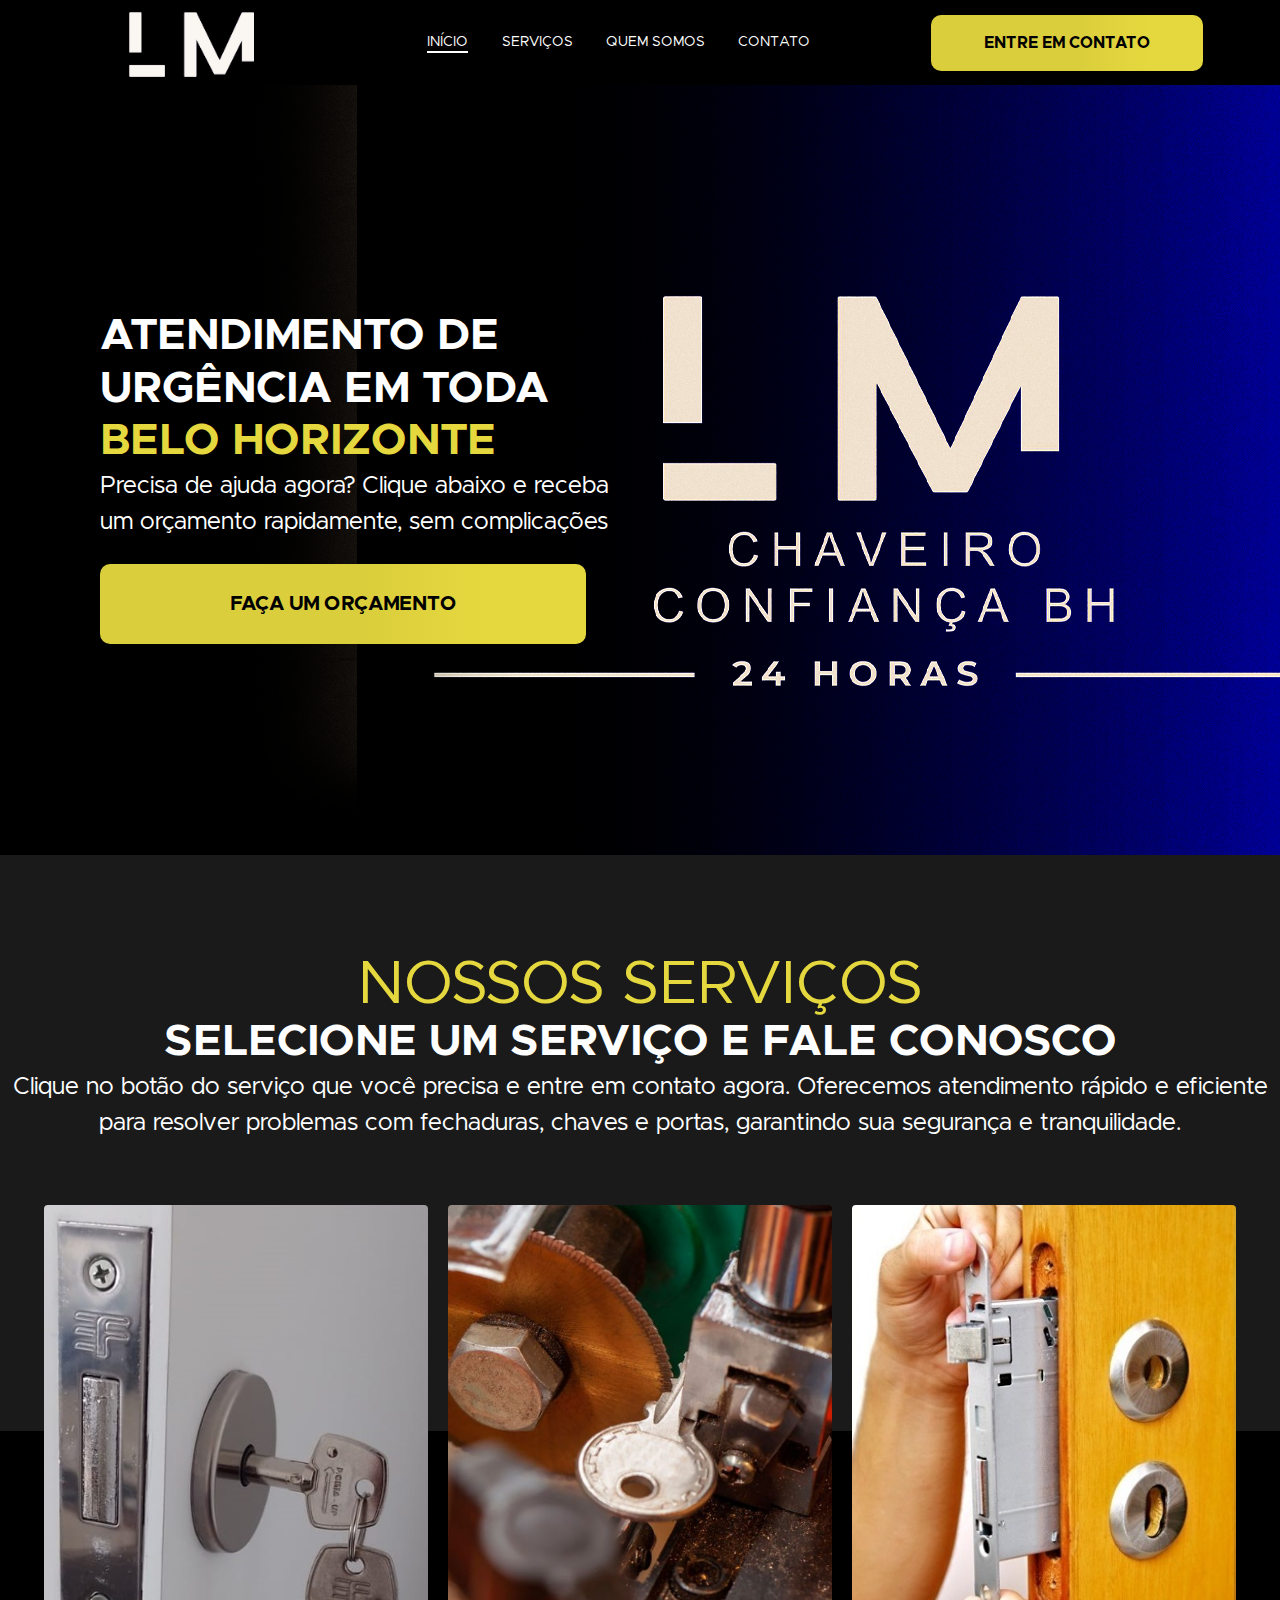
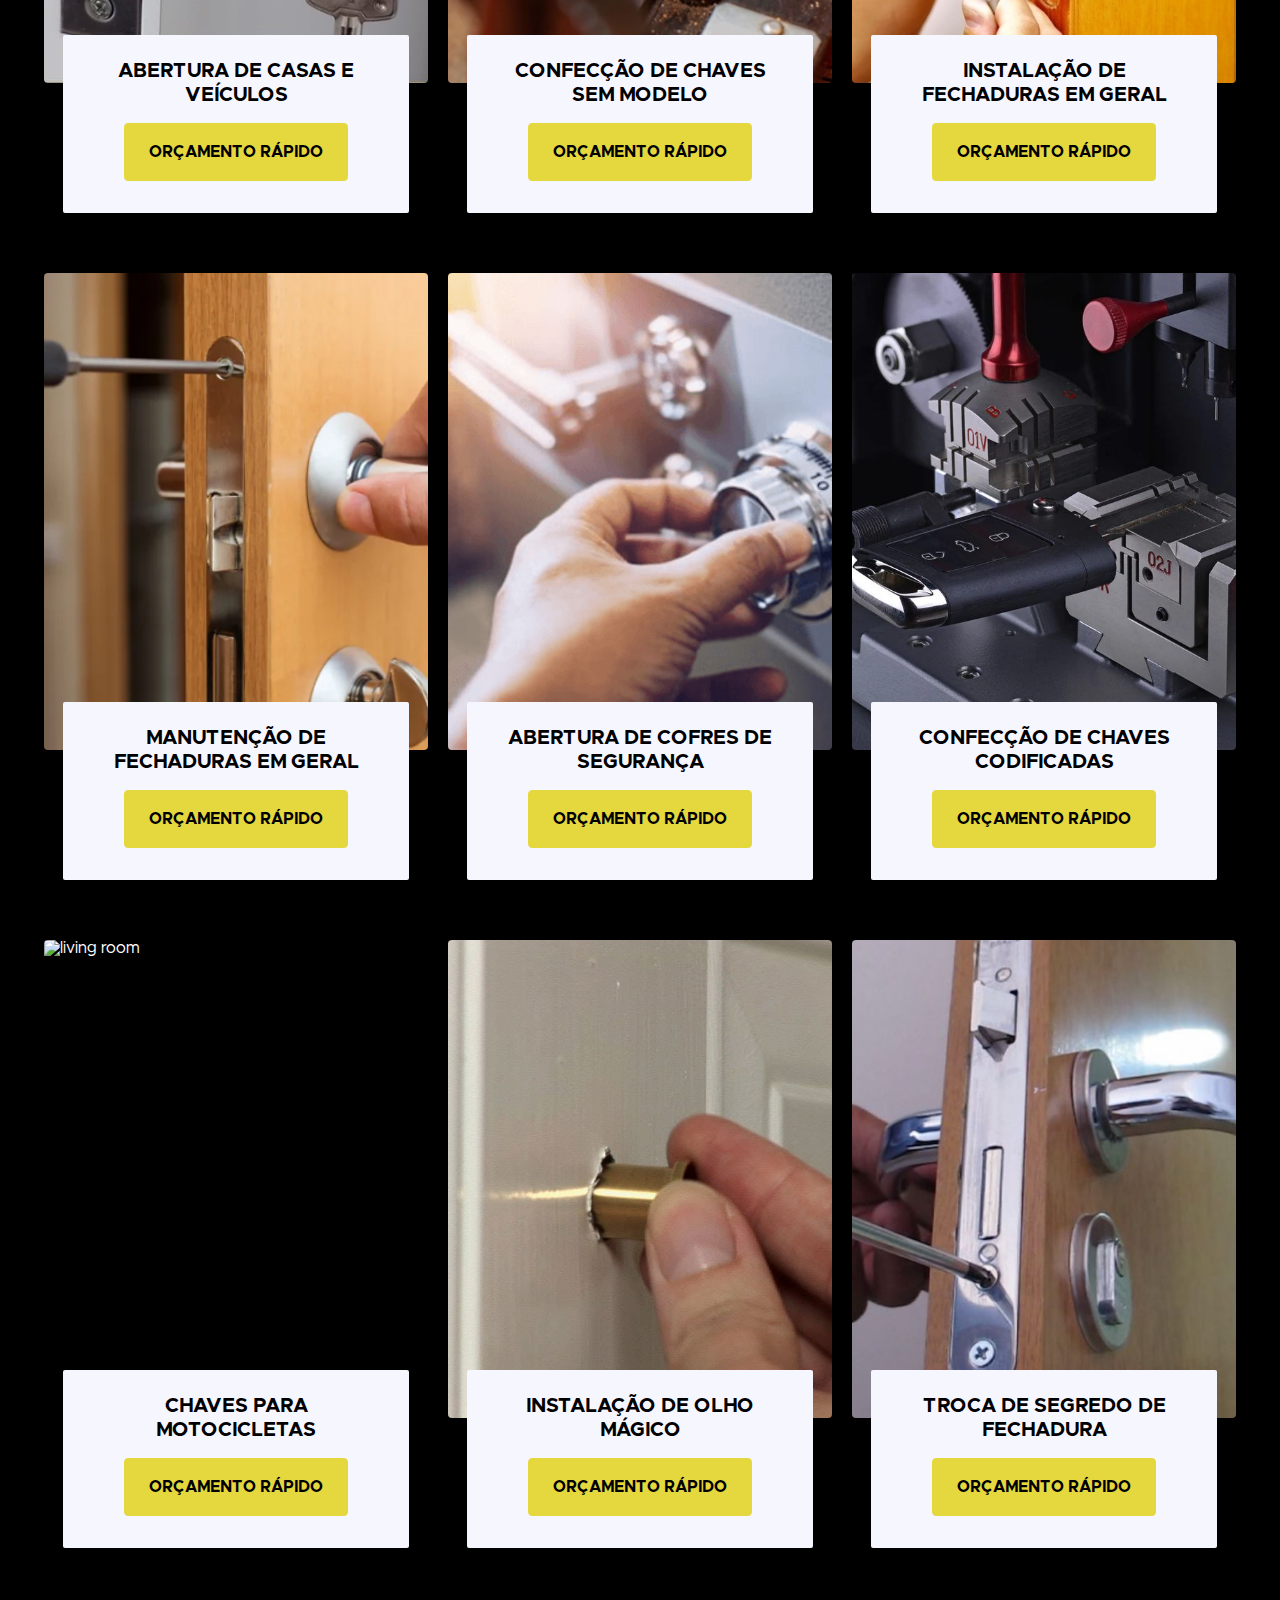
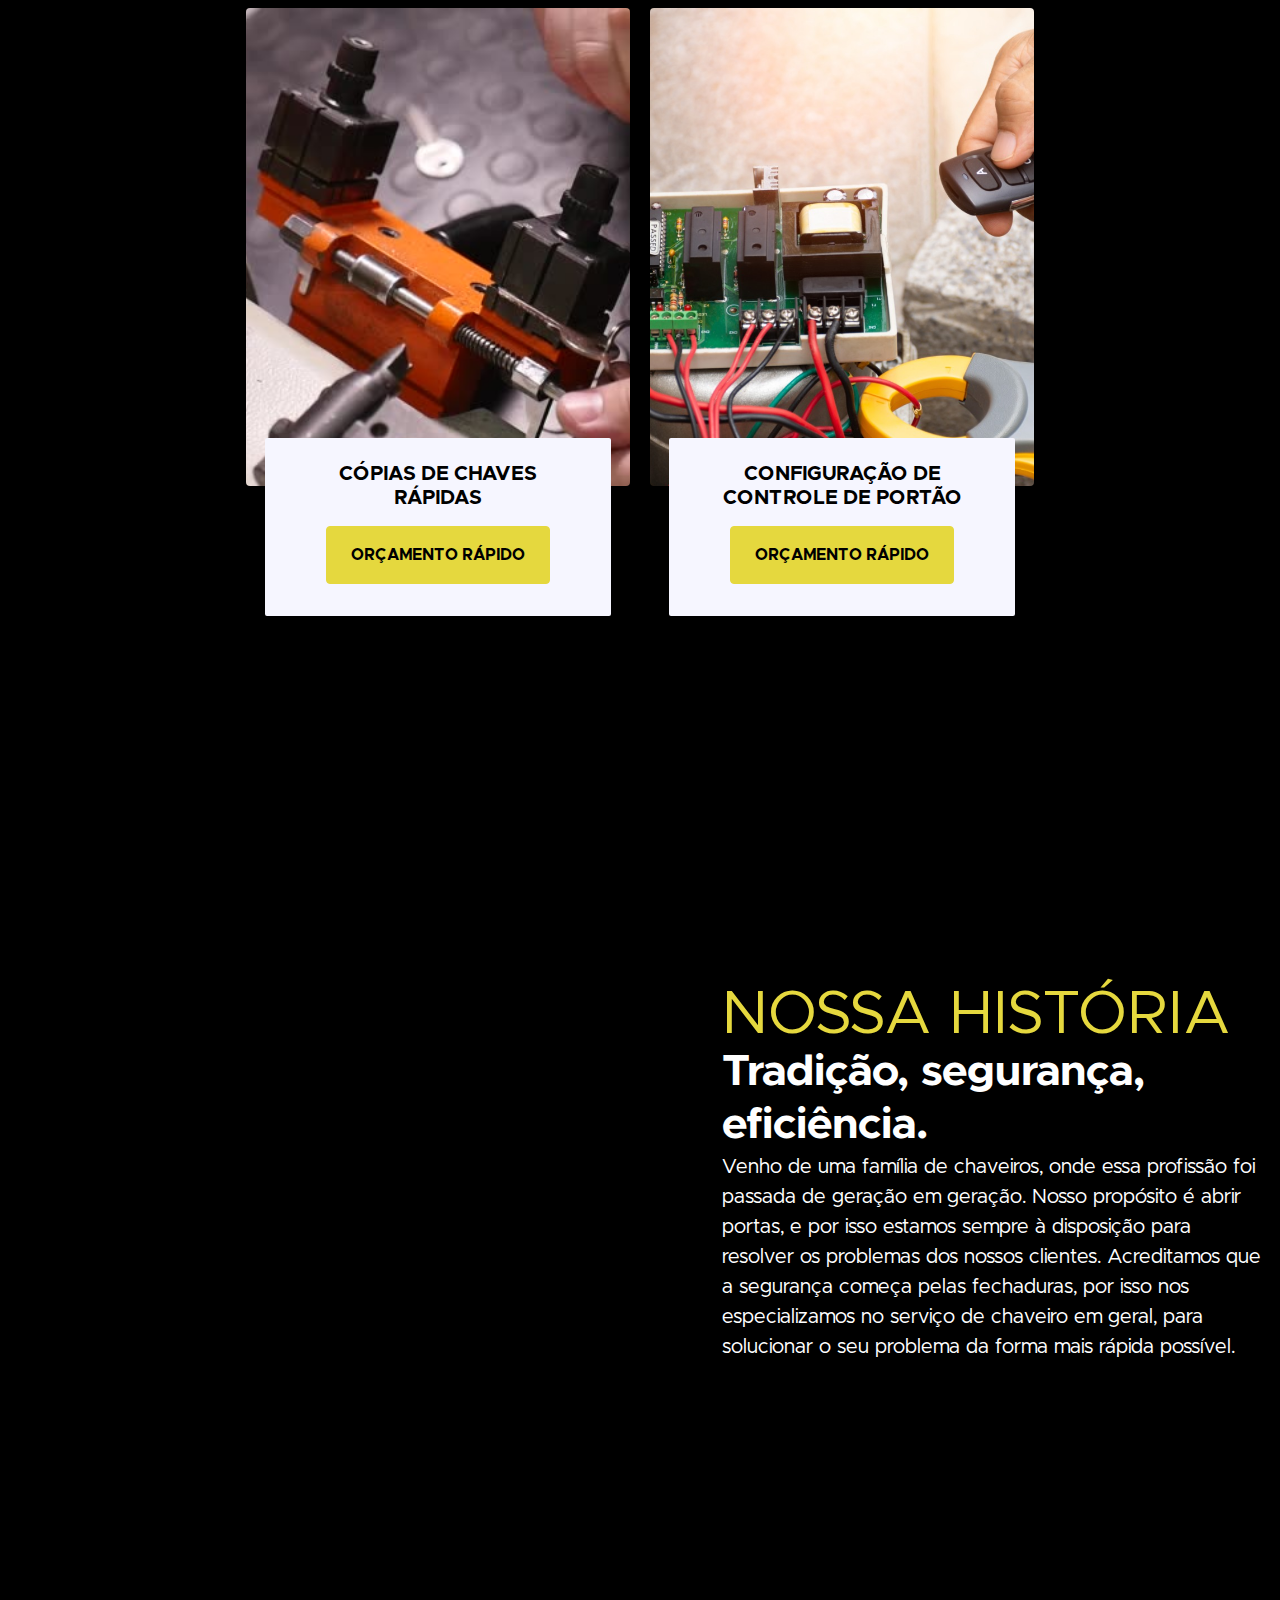
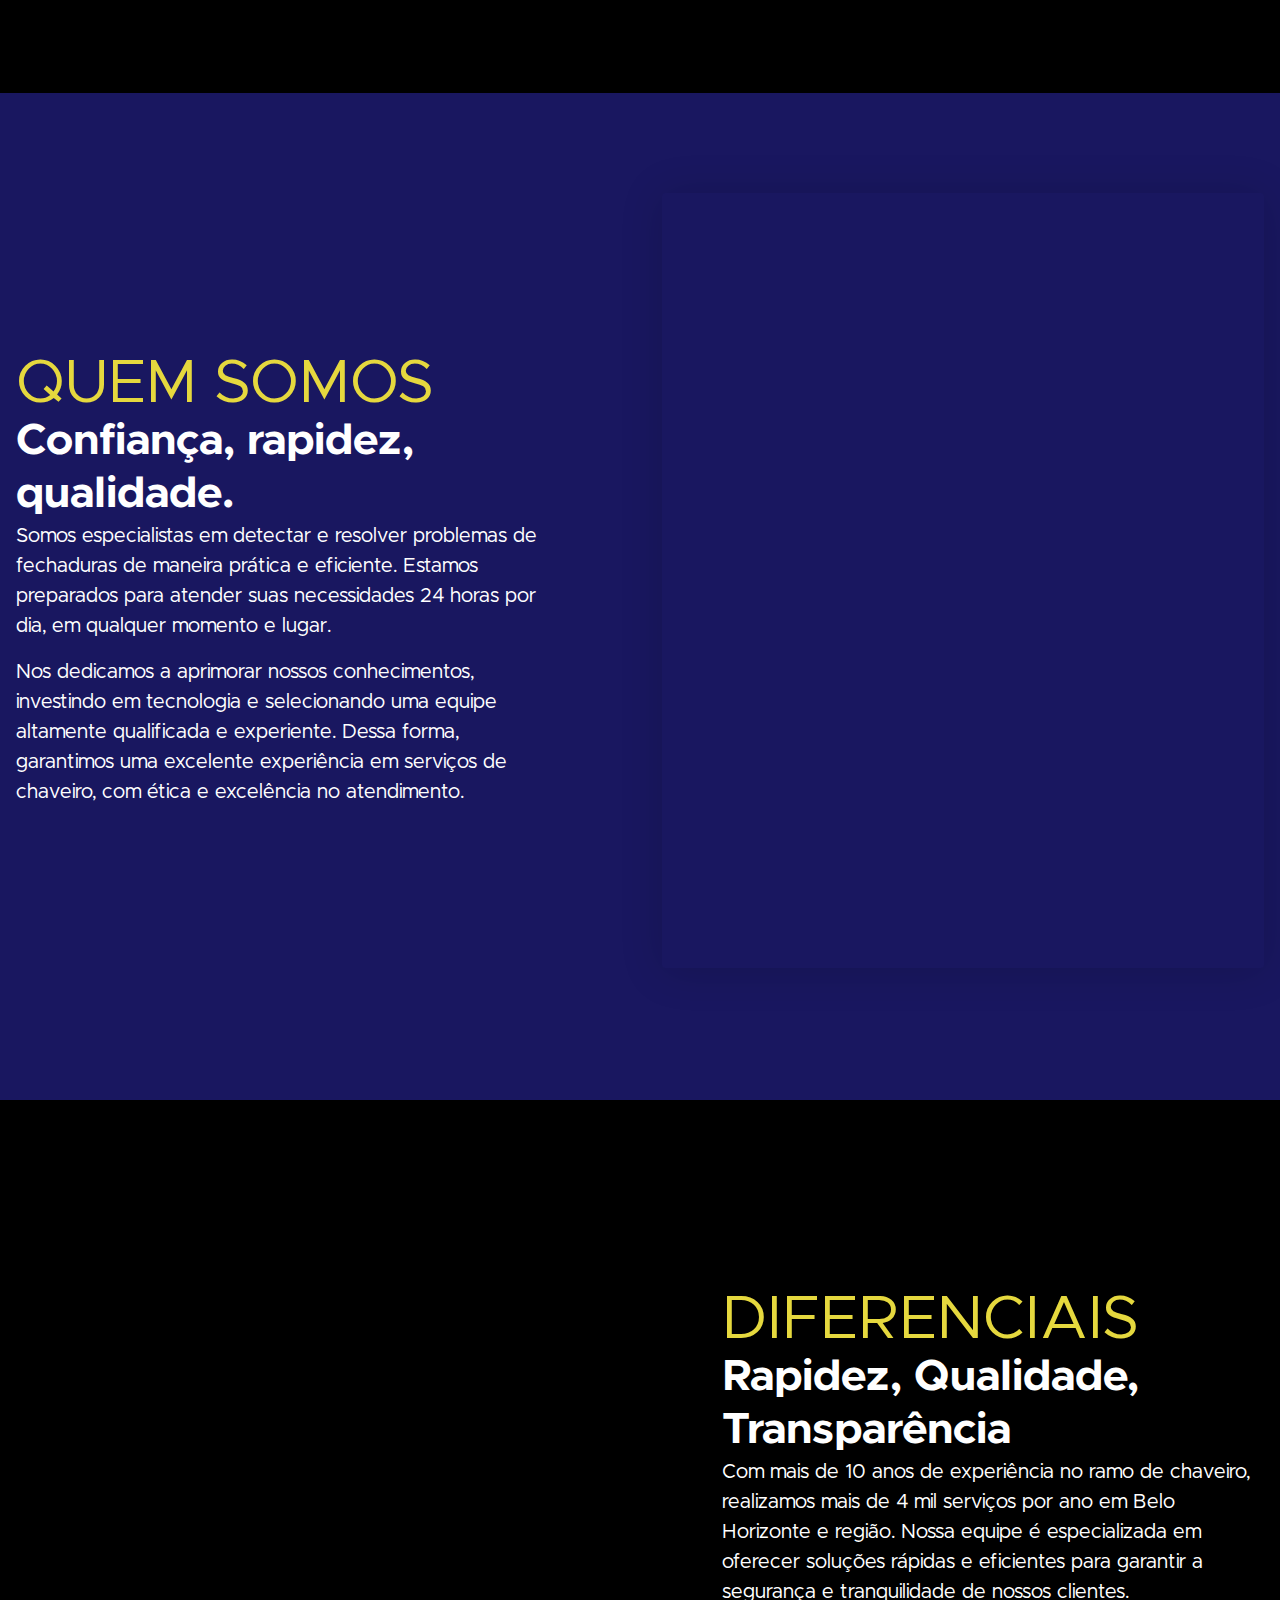
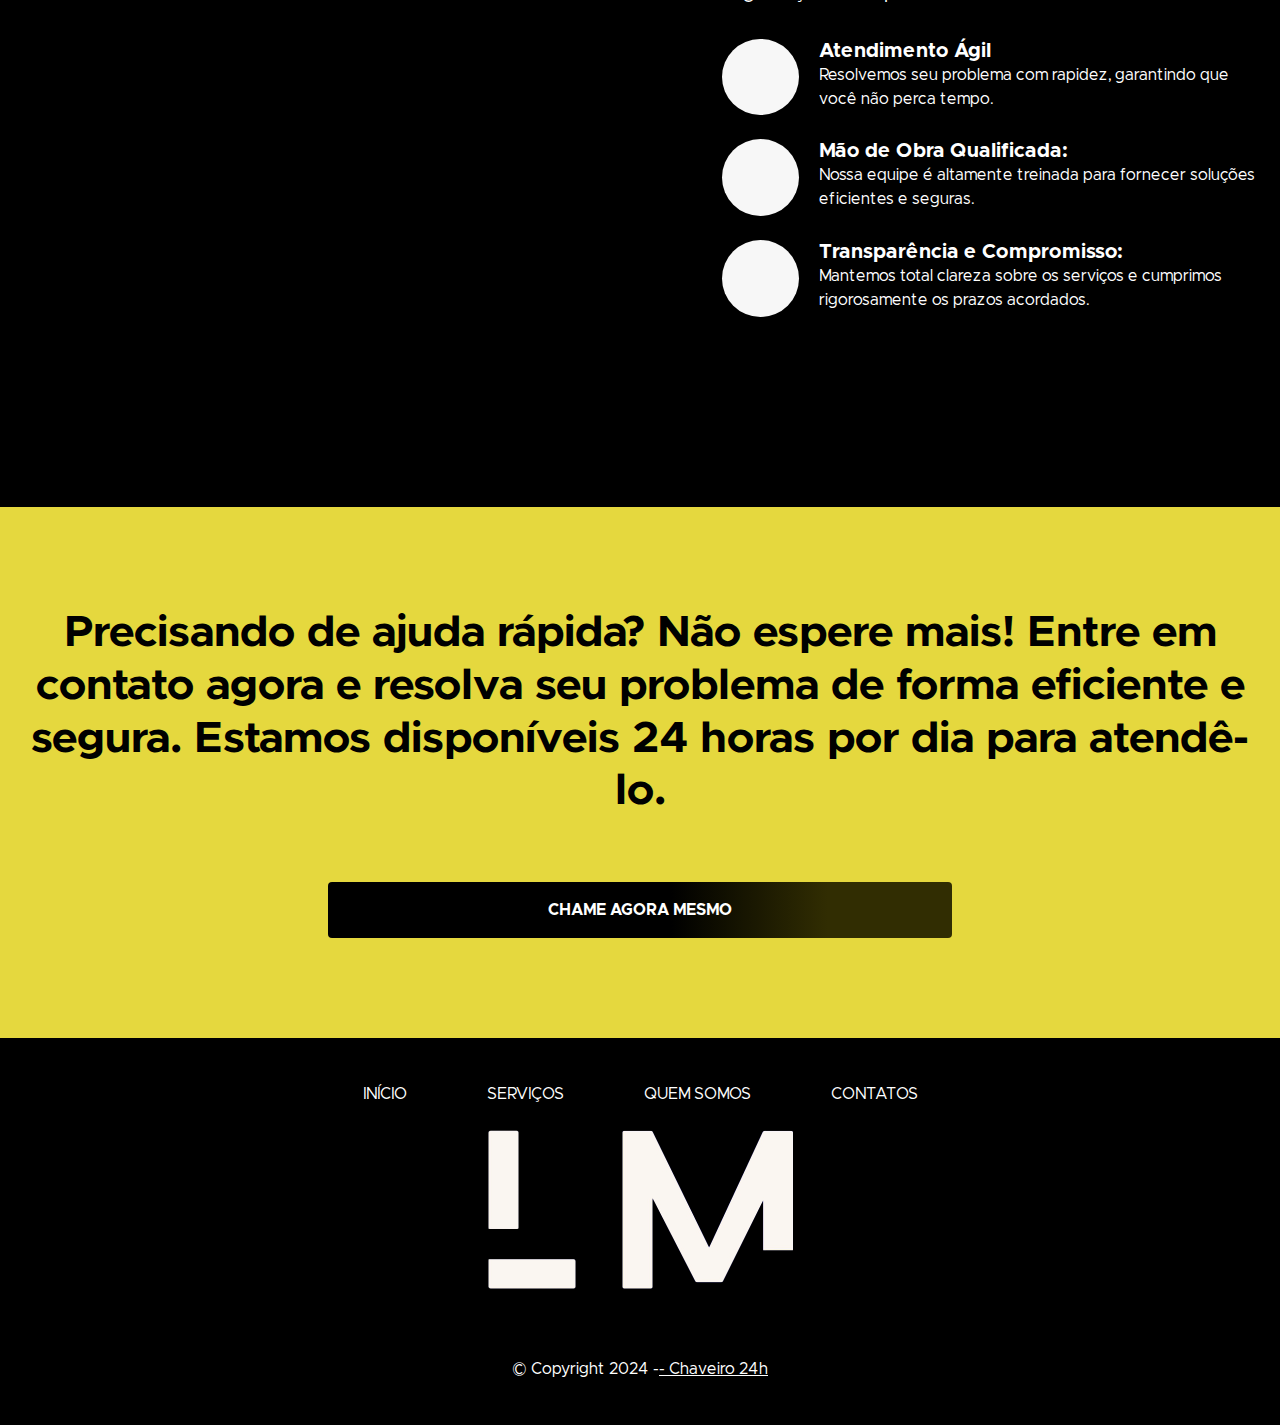
==== index.html @ 324708d5 "Add files via upload" ====
<!DOCTYPE html>
<html lang="PT-br">
<head>

    <meta charset="UTF-8">
    <meta http-equiv="X-UA-Compatible" content="IE=edge">
    <meta name="viewport" content="width=device-width, initial-scale=1.0">

    <!--Swap our for actual link-->
    <link rel="canonical" href=""> <!-- Editar depois que adquirir o domínio -->

    <meta name="description" content="Precisa de ajuda agora? Clique abaixo e receba um orçamento rapidamente, sem complicações">
    <meta name="keywords" content="chaveiro, chaveiro 24 horas, cópia de chave, chave de carro, chave residencial, troca de fechaduras, abertura de portas, chave codificada, chave de cofre, serviço de chaveiro urgente">

    <!-- Primary Meta Tags -->
    <title>Chaveiro Confiança BH - Serviço Rápido e Confiável | Cópias de Chaves, Troca de Fechaduras</title>
    <meta name="title" content="Chaveiro Confiança BH - Serviço Rápido e Confiável | Cópias de Chaves, Troca de Fechaduras" />
    <meta name="description" content="chaveiro, chaveiro 24 horas, cópia de chave, chave de carro, chave residencial, troca de fechaduras, abertura de portas, chave codificada, chave de cofre, serviço de chaveiro urgente" />

    <!-- Open Graph / Facebook -->
    <meta property="og:type" content="website" />
    <meta property="og:url" content="" /> <!-- Editar depois que adquirir o domínio -->
    <meta property="og:title" content="Chaveiro Confiança BH - Serviço Rápido e Confiável | Cópias de Chaves, Troca de Fechaduras" />
    <meta property="og:description" content="Precisa de ajuda agora? Clique abaixo e receba um orçamento rapidamente, sem complicações" />
    <meta property="og:image" content="/assets/backgrounds/og-image.jpg" /> <!-- Editar depois que organizar as imagens -->

    <!-- Twitter -->
    <meta property="twitter:card" content="summary_large_image" />
    <meta property="twitter:url" content="" /> <!-- Editar depois que adquirir o domínio -->
    <meta property="twitter:title" content="Chaveiro Confiança BH - Serviço Rápido e Confiável | Cópias de Chaves, Troca de Fechaduras" />
    <meta property="twitter:description" content="Precisa de ajuda agora? Clique abaixo e receba um orçamento rapidamente, sem complicações" />
    <meta property="twitter:image" content="/assets/backgrounds/og-image.jpg" /> <!-- Editar depois que organizar as imagens -->

    <!-- Meta Tags Generated with https://metatags.io -->

    <!--Favicons-->
<link rel="icon" type="image/png" href="/assets/favicons/favicon-48x48.png" sizes="48x48" />
<link rel="icon" type="image/svg+xml" href="/assets/favicons/favicon.svg" />
<link rel="shortcut icon" href="/assets/favicons/favicon.ico" />
<link rel="apple-touch-icon" sizes="180x180" href="/assets/favicons/apple-touch-icon.png" />
<meta name="apple-mobile-web-app-title" content="MyWebSite" />
<link rel="manifest" href="/assets/favicons/site.webmanifest" />

    <!-- Preload -->
    <link rel="preload" as="font" type="font/woff2" href="/assets/fonts/Metropolis-Regular.woff2" crossorigin>
    <link rel="preload" as="font" type="font/woff2" href="/assets/fonts/Metropolis-SemiBold.woff2" crossorigin>
    <link rel="preload" as="font" type="font/woff2" href="/assets/fonts/Metropolis-Light.woff2" crossorigin>
    <link rel="stylesheet" href="/css/core-styles.css">
    <link rel="stylesheet" href="/css/index.css">

    <title>João Augusto | Consultoria Esportiva | Treinos e Dietas Personalizados</title>
</head>
<body>
    <!--Screen reader skip main nav-->
    <a class="skip" aria-label="skip to main content" href="#main">Clique aqui para ir para a parte principal do site.</a>

    <!-- ============================================ -->
    <!--                 Navigation                   -->
    <!-- ============================================ -->

    <header id="cs-navigation">
        <div class="cs-container">
            <!--Nav Logo-->
            <a href="/index.html" class="cs-logo" aria-label="back to home">
                <img src="/assets/logos/logo-white.png" alt="logo" width="292" height="51" aria-hidden="true" decoding="async">
            </a>
            <!--Navigation List-->
            <nav class="cs-nav" role="navigation">
                <!--Mobile Nav Toggle-->
                <button class="cs-toggle" aria-label="mobile menu toggle">
                    <div class="cs-box" aria-hidden="true">
                        <span class="cs-line cs-line1" aria-hidden="true"></span>
                        <span class="cs-line cs-line2" aria-hidden="true"></span>
                        <span class="cs-line cs-line3" aria-hidden="true"></span>
                    </div>
                </button>
                <!-- We need a wrapper div so we can set a fixed height on the cs-ul in case the nav list gets too long from too many dropdowns being opened and needs to have an overflow scroll. This wrapper acts as the background so it can go the full height of the screen and not cut off any overflowing nav items while the cs-ul stops short of the bottom of the screen, which keeps all nav items in view no matter how mnay there are-->
                <div class="cs-ul-wrapper">
                    <ul id="cs-expanded" class="cs-ul" aria-expanded="false">
                        <li class="cs-li">
                            <a href="/index.html" class="cs-li-link cs-active">
                                INÍCIO
                            </a>
                        </li>
                        <li class="cs-li">
                            <a href="#services-279" class="cs-li-link">
                                SERVIÇOS
                            </a>
                        </li>
                        <li class="cs-li">
                            <a href="#RTsbs-876" class="cs-li-link">
                                QUEM SOMOS
                            </a>
                        </li>
                        <li class="cs-li">
                            <a href="#cta-697" class="cs-li-link">
                                CONTATO
                            </a>
                        </li>
                    </ul>
                </div>
            </nav>
            <a href="https://wa.link/vr65pe" target="_blank" class="cs-button-solid cs-nav-button">ENTRE EM CONTATO</a>
        </div>
    </header>

    <main id="main">
        <!-- ============================================ -->
        <!--                    Hero                      -->
        <!-- ============================================ -->

        <section id="hero-81">
            <div class="cs-container">
                <div class="textbox">
                <h1 class="cs-title">ATENDIMENTO DE URGÊNCIA EM TODA <span>BELO HORIZONTE</span></h1>
                <p class="cs-text">
                    Precisa de ajuda agora? Clique abaixo e receba um orçamento rapidamente, sem complicações 
                </p>       
                <a href="https://wa.link/vr65pe" target="_blank" class="cs-button-solid">FAÇA UM ORÇAMENTO</a>
                </div>
                </div>
        </section>

        <!-- ============================================ -->
<!--                   Services                   -->
<!-- ============================================ -->

<section id="services-279">
    <div class="cs-container">
        <div class="cs-content">
            <span class="cs-topper">NOSSOS SERVIÇOS</span>
            <h2 class="cs-title">SELECIONE UM SERVIÇO E FALE CONOSCO
            </h2>
            <p class="cs-text">
                Clique no botão do serviço que você precisa e entre em contato agora. Oferecemos atendimento rápido e eficiente para resolver problemas com fechaduras, chaves e portas, garantindo sua segurança e tranquilidade.
            </p>
        </div>
        <ul class="cs-card-group">
            <li class="cs-item">
                <picture class="cs-picture">
                    <source media="(max-width: 600px)" srcset="/assets/imagens/1.jpeg">
                    <source media="(min-width: 601px)" srcset="/assets/imagens/1.jpeg">
                    <img loading="lazy" decoding="/assets/imagens/1.jpg" alt="living room" width="348" height="433" aria-hidden="true">
                </picture>
                <div class="cs-box">
                    <h3 class="cs-h3">ABERTURA DE CASAS E VEÍCULOS</h3>
                    <a class="cs-button-transparent" aria-label="read more about foyers" href="https://wa.link/cji2ij">ORÇAMENTO RÁPIDO</a>
                </div>
            </li>
            <li class="cs-item">
                <picture class="cs-picture">
                    <source media="(max-width: 600px)" srcset="/assets/imagens/2.jpg">
                    <source media="(min-width: 601px)" srcset="/assets/imagens/2.jpg">
                    <img loading="lazy" decoding="/assets/imagens/2.jpg" alt="living room" width="348" height="433" aria-hidden="true">
                </picture>
                <div class="cs-box">
                    <h3 class="cs-h3">CONFECÇÃO DE CHAVES SEM MODELO</h3>
                    <a class="cs-button-transparent" aria-label="read more about bathrooms" href="https://wa.link/l2rc51">ORÇAMENTO RÁPIDO</a>
                </div>
            </li>
            <li class="cs-item">
                <picture class="cs-picture">
                    <source media="(max-width: 600px)" srcset="/assets/imagens/3.jpg">
                    <source media="(min-width: 601px)" srcset="/assets/imagens/3.jpg">
                    <img loading="lazy" decoding="/assets/imagens/3.jpg" alt="living room" width="348" height="433" aria-hidden="true">
                </picture>
                <div class="cs-box">
                    <h3 class="cs-h3">INSTALAÇÃO DE FECHADURAS EM GERAL</h3>
                    <a class="cs-button-transparent" aria-label="read more about living rooms" href="https://wa.link/7hs9b0">ORÇAMENTO RÁPIDO</a>
                </div>
            </li>
            <li class="cs-item">
                <picture class="cs-picture">
                    <source media="(max-width: 600px)" srcset="/assets/imagens/4.webp">
                    <source media="(min-width: 601px)" srcset="/assets/imagens/4.webp">
                    <img loading="lazy" decoding="/assets/imagens/4.webp" alt="living room" width="348" height="433" aria-hidden="true">
                </picture>
                <div class="cs-box">
                    <h3 class="cs-h3">MANUTENÇÃO DE FECHADURAS EM GERAL                    </h3>
                    <a class="cs-button-transparent" aria-label="read more about living rooms" href="https://wa.link/7wdfep">ORÇAMENTO RÁPIDO</a>
                </div>
            </li>
            <li class="cs-item">
                <picture class="cs-picture">
                <source media="(max-width: 600px)" srcset="/assets/imagens/5.png">
                    <source media="(min-width: 601px)" srcset="/assets/imagens/5.png">
                    <img loading="lazy" decoding="/assets/imagens/5.png" alt="living room" width="348" height="433" aria-hidden="true">
                </picture>
                <div class="cs-box">
                    <h3 class="cs-h3">ABERTURA DE COFRES DE SEGURANÇA </h3>
                    <a class="cs-button-transparent" aria-label="read more about living rooms" href="https://wa.link/zbuxi2">ORÇAMENTO RÁPIDO</a>
                </div>
            </li>
            <li class="cs-item">
                <picture class="cs-picture">
                    <source media="(max-width: 600px)" srcset="/assets/imagens/6.webp">
                    <source media="(min-width: 601px)" srcset="/assets/imagens/6.webp">
                    <img loading="lazy" decoding="/assets/imagens/6.webp" alt="living room" width="348" height="433" aria-hidden="true">
                </picture>
                <div class="cs-box">
                    <h3 class="cs-h3">CONFECÇÃO DE CHAVES CODIFICADAS</h3>
                    <a class="cs-button-transparent" aria-label="read more about living rooms" href="https://wa.link/x1q9sh">ORÇAMENTO RÁPIDO</a>
                </div>
            </li>
            <li class="cs-item">
                <picture class="cs-picture">
                    <source media="(max-width: 600px)" srcset="/assets/imagens/7.jpg">
                    <source media="(min-width: 601px)" srcset="/assets/imagens/7.jpg">
                    <img loading="lazy" decoding="/assets/imagens/7.jpg" alt="living room" width="348" height="433" aria-hidden="true">
                </picture>
                <div class="cs-box">
                    <h3 class="cs-h3">CHAVES PARA MOTOCICLETAS</h3>
                    <a class="cs-button-transparent" aria-label="read more about living rooms" href="https://wa.link/uaq7ly">ORÇAMENTO RÁPIDO</a>
                </div>
            </li>
            <li class="cs-item">
                <picture class="cs-picture">
                    <source media="(max-width: 600px)" srcset="/assets/imagens/8.jpg">
                    <source media="(min-width: 601px)" srcset="/assets/imagens/8.jpg">
                    <img loading="lazy" decoding="/assets/imagens/8.jpg" alt="living room" width="348" height="433" aria-hidden="true">
                </picture>
                <div class="cs-box">
                    <h3 class="cs-h3">INSTALAÇÃO DE OLHO MÁGICO</h3>
                    <a class="cs-button-transparent" aria-label="read more about living rooms" href="https://wa.link/rh57zo">ORÇAMENTO RÁPIDO</a>
                </div>
            </li>
            <li class="cs-item">
                <picture class="cs-picture">
                    <source media="(max-width: 600px)" srcset="/assets/imagens/9.jpg">
                    <source media="(min-width: 601px)" srcset="/assets/imagens/9.jpg">
                    <img loading="lazy" decoding="/assets/imagens/9.jpg" alt="living room" width="348" height="433" aria-hidden="true">
                </picture>
                <div class="cs-box">
                    <h3 class="cs-h3">TROCA DE SEGREDO DE FECHADURA</h3>
                    <a class="cs-button-transparent" aria-label="read more about living rooms" href="https://wa.link/ee76j5">ORÇAMENTO RÁPIDO</a>
                </div>
            </li>
            <li class="cs-item">
                <picture class="cs-picture">
                    <source media="(max-width: 600px)" srcset="/assets/imagens/10.jpg">
                    <source media="(min-width: 601px)" srcset="/assets/imagens/10.jpg">
                    <img loading="lazy" decoding="/assets/imagens/10.jpg" alt="living room" width="348" height="433" aria-hidden="true">
                </picture>
                <div class="cs-box">
                    <h3 class="cs-h3">CÓPIAS DE CHAVES RÁPIDAS</h3>
                    <a class="cs-button-transparent" aria-label="read more about living rooms" href="https://wa.link/vl8y1g">ORÇAMENTO RÁPIDO</a>
                </div>
            </li>
            <li class="cs-item">
                <picture class="cs-picture">
                    <source media="(max-width: 600px)" srcset="/assets/imagens/11.jpeg">
                    <source media="(min-width: 601px)" srcset="/assets/imagens/11.jpeg">
                    <img loading="lazy" decoding="/assets/imagens/11.jpeg" alt="living room" width="348" height="433" aria-hidden="true">
                </picture>
                <div class="cs-box">
                    <h3 class="cs-h3">CONFIGURAÇÃO DE CONTROLE DE PORTÃO</h3>
                    <a class="cs-button-transparent" aria-label="read more about living rooms" href="https://wa.link/57fkba">ORÇAMENTO RÁPIDO</a>
                </div>
            </li>
        </ul>
    </div>
</section>
                                
<!-- ============================================ -->
<!--                 Side By Side                 -->
<!-- ============================================ -->

<section id="RTsbs-876">
    <div class="cs-container">
        <picture class="cs-picture">
            <!--Mobile Image-->
            <source media="(max-width: 600px)" srcset="/assets/imagens/chaveiro-1.jpg">
            <!--Tablet and above Image-->
            <source media="(min-width: 601px)" srcset="/assets/imagens/chaveiro-1.jpg">
            <img loading="lazy" decoding="async" src="/assets/imagens/chaveiro-1.jpg" alt="therapy" width="630" height="775">
        </picture>
        <div class="cs-content">
            <span class="cs-topper">NOSSA HISTÓRIA</span>
            <h2 class="cs-title">Tradição, segurança, eficiência.</h2>
            <p class="cs-text">
                Venho de uma família de chaveiros, onde essa profissão foi passada de geração em geração. Nosso propósito é abrir portas, e por isso estamos sempre à disposição para resolver os problemas dos nossos clientes. Acreditamos que a segurança começa pelas fechaduras, por isso nos especializamos no serviço de chaveiro em geral, para solucionar o seu problema da forma mais rápida possível.
            </p>
        </div>
    </div>
</section>

<!-- ============================================ -->
<!--             Side By Side Reverse             -->
<!-- ============================================ -->

<section id="RTsbsr-876">
    <div class="cs-container">
        <div class="cs-content">
            <span class="cs-topper">QUEM SOMOS</span>
            <h2 class="cs-title">Confiança, rapidez, qualidade.</h2>
            <p class="cs-text">
                Somos especialistas em detectar e resolver problemas de fechaduras de maneira prática e eficiente. Estamos preparados para atender suas necessidades 24 horas por dia, em qualquer momento e lugar.
            </p>
            <p class="cs-text">
                Nos dedicamos a aprimorar nossos conhecimentos, investindo em tecnologia e selecionando uma equipe altamente qualificada e experiente. Dessa forma, garantimos uma excelente experiência em serviços de chaveiro, com ética e excelência no atendimento.
            </p>
        </div>
        <picture class="cs-picture">
            <!--Mobile Image-->
            <source media="(max-width: 600px)" srcset="/assets/imagens/chaveiro-2.jpg">
            <!--Tablet and above Image-->
            <source media="(min-width: 601px)" srcset="/assets/imagens/chaveiro-2.jpg">
            <img loading="lazy" decoding="async" src="/assets/imagens/chaveiro-2.jpg" alt="therapy" width="630" height="775">
        </picture>
    </div>
</section>

<!-- ============================================ -->
<!--                 Side By Side                 -->
<!-- ============================================ -->

<section id="RTsbst-876">
    <div class="cs-container">
        <picture class="cs-picture">
            <!--Mobile Image-->
            <source media="(max-width: 600px)" srcset="/assets/imagens/2.jpeg">
            <!--Tablet and above Image-->
            <source media="(min-width: 601px)" srcset="/assets/imagens/2.jpeg">
            <img loading="lazy" decoding="async" src="/assets/imagens/2.jpeg" alt="therapy" width="630" height="775">
        </picture>
        <div class="cs-content">
            <span class="cs-topper">DIFERENCIAIS</span>
            <h2 class="cs-title">Rapidez, Qualidade, Transparência</h2>
            <p class="cs-text">
                Com mais de 10 anos de experiência no ramo de chaveiro, realizamos mais de 4 mil serviços por ano em Belo Horizonte e região. Nossa equipe é especializada em oferecer soluções rápidas e eficientes para garantir a segurança e tranquilidade de nossos clientes.
            </p>
            <!--                   
    These "Micro Stitches" are to be placed inside the .cs-content group of Side By Side Stitches.  Typically after the .cs-title or .cs-text. They are used to add more design flair to a Stitch as well as convey more information in a different way.
-->

<ul id="list-1186" class="cs-ul">
    <li class="cs-li">
        <picture class="cs-li-picture">
            <img class="cs-li-icon" aria-hidden="true" src="assets/icons/running.png" decoding="async" alt="icon" width="32" height="32" loading="lazy">
        </picture>
        <div class="cs-flex">
            <h3 class="cs-h3">Atendimento Ágil</h3>
            <p class="cs-li-text">
                Resolvemos seu problema com rapidez, garantindo que você não perca tempo.
            </p>
        </div>
    </li>
    <li class="cs-li">
        <picture class="cs-li-picture">
            <img class="cs-li-icon" aria-hidden="true" src="assets/icons/qualification.png" decoding="async" alt="icon" width="32" height="32" loading="lazy">
        </picture>
        <div class="cs-flex">
            <h3 class="cs-h3">Mão de Obra Qualificada: </h3>
            <p class="cs-li-text">
                Nossa equipe é altamente treinada para fornecer soluções eficientes e seguras.
            </p>
        </div>
    </li>
    <li class="cs-li">
        <picture class="cs-li-picture">
            <img class="cs-li-icon" aria-hidden="true" src="assets/icons/display.png" decoding="async" alt="icon" width="32" height="32" loading="lazy">
        </picture>
        <div class="cs-flex">
            <h3 class="cs-h3">Transparência e Compromisso:</h3>
            <p class="cs-li-text">
                Mantemos total clareza sobre os serviços e cumprimos rigorosamente os prazos acordados.
            </p>
        </div>
    </li>
</ul>
                                
        </div>
    </div>
    
</section>

<!-- ============================================ -->
<!--                     CTA                      -->
<!-- ============================================ -->

<section id="cta-697">
    <div class="cs-container">
        <div class="cs-content">
            <h2 class="cs-title">Precisando de ajuda rápida? Não espere mais! Entre em contato agora e resolva seu problema de forma eficiente e segura. Estamos disponíveis 24 horas por dia para atendê-lo.</h2>
            <a href="https://api.whatsapp.com/send?phone=553187775494" class="cs-button-solid">CHAME AGORA MESMO</a>
        </div>
    </div>
    <!--SVG Waves Background-->
    <img class="cs-background" src="https://csimg.nyc3.cdn.digitaloceanspaces.com/Images%2FGraphics%2Fwaves-3.svg" alt="wave graphic" width="1920" height="318" loading="lazy" decoding="async" aria-hidden="true">
</section>
                                

    <!-- ============================================ -->
    <!--                   Footer                     -->
    <!-- ============================================ -->

    <footer id="cs-footer-269">
        <div class="cs-container">
            <!-- Logo Group -->
            <div class="cs-logo-group">
                <a aria-label="go back to home" class="cs-logo" href="">
                    <img class="cs-logo-img" aria-hidden="true" loading="lazy" decoding="async" src="assets/logos/logo-white.png" alt="logo" width="50" height="185.20">
                </a>
                   <!-- Social Media -->
                <ul>
                    <li class="cs-contact-li cs-social-group">
                        <div class="cs-social">
                            <a class="cs-social-link" aria-label="visit whatsapp profile" href="https://api.whatsapp.com/send?phone=553187775494">
                                <img class="cs-social-img" aria-hidden="true" loading="lazy" decoding="async" src="assets/social-media/whatsapp.png" alt="whatsapp" width="48" height="48">
                            </a>
                            <a class="cs-social-link" aria-label="visit instagram profile" href="https://www.instagram.com/chaveiro_confianca_bh/profilecard/?igsh=MXZ1eDJidmlmcnI1dQ%3D%3D">
                                <img class="cs-social-img" aria-hidden="true" loading="lazy" decoding="async" src="assets/social-media/instagram.png" alt="instagram" width="48" height="48">
                            </a>
                            <a class="cs-social-link" aria-label="visit google profile" href="https://maps.app.goo.gl/vdAo35wRPnjKzrrt9">
                                <img class="cs-social-img" aria-hidden="true" loading="lazy" decoding="async" src="assets/social-media/social.png" alt="instagram" width="48" height="48">
                            </a>
                        </div>
                    </li>
                </ul>
            </div>
            <!-- Links -->
            <ul class="cs-nav">
                <li class="cs-nav-li">
                    <a class="cs-nav-link" href="/index.html">INÍCIO</a>
                </li>
                <li class="cs-nav-li">
                    <a class="cs-nav-link" href="#services-279">SERVIÇOS</a>
                </li>
                <li class="cs-nav-li">
                    <a class="cs-nav-link" href="#RTsbs-876">QUEM SOMOS</a>
                </li>
                <li class="cs-nav-li">
                    <a class="cs-nav-link" href="#cta-697">CONTATOS</a>
                </li>
            </ul>
    
    </div>
    
    

    <span class="cs-copyright">
        © Copyright 2024 - <a href="" class="cs-copyright-link"> - Chaveiro 24h</a>
    </span>

    </footer>
                                
    <script defer src="/assets/js/nav.js"></script> 
</body>
</html>
---- css/core-styles.css ----
/*-- -------------------------- -->
<---        Core Styles         -->
<--- -------------------------- -*/
/* Mobile */
@media only screen and (min-width: 0rem) {
  :root {
    --primary: #e5d83e;
    --primaryLight: #240046;
    --secondary: #000;
    --secondaryLight: #000;
    --headerColor: #FFFFFF;
    --bodyTextColor: #FFFFFF;
    --bodyTextColorWhite: #FFFFFF;
    --h1: 3.375rem;
    --h2: 3rem;
    --h3: 1.25rem;
    --p: 1rem;
    /* 60px - 100px top and bottom */
    --sectionPadding: clamp(3.75rem, 7.82vw, 6.25rem) 1rem;
    --sectionPaddingMobile: clamp(1.75rem, 5.82vw, 3.25rem) 1rem;
  }
  /* Metropolis */
  @font-face {
    font-display: swap;
    font-family: 'Metropolis';
    font-style: normal;
    font-weight: 300;
    src: url('/assets/fonts/Metropolis-Light.woff2') format('woff2');
    
    /* Check https://developer.mozilla.org/en-US/docs/Web/CSS/@font-face/font-display for other options. */
    /* Chrome 36+, Opera 23+, Firefox 39+, Safari 12+, iOS 10+ */
  }
  /* Metropolis */
  @font-face {
    font-display: swap;
    font-family: 'Metropolis';
    font-style: normal;
    font-weight: 400;
    src: url('/assets/fonts/Metropolis-Regular.woff2') format('woff2');
    
    /* Check https://developer.mozilla.org/en-US/docs/Web/CSS/@font-face/font-display for other options. */
    /* Chrome 36+, Opera 23+, Firefox 39+, Safari 12+, iOS 10+ */
  }
  /* Metropolis */
  @font-face {
    font-display: swap;
    font-family: 'Metropolis';
    font-style: normal;
    font-weight: 700;
    src: url('/assets/fonts/Metropolis-Bold.woff2') format('woff2');
    
    /* Check https://developer.mozilla.org/en-US/docs/Web/CSS/@font-face/font-display for other options. */
    /* Chrome 36+, Opera 23+, Firefox 39+, Safari 12+, iOS 10+ */
  }
  body,
  html {
    margin: 0;
    padding: 0;
    font-size: 100%;
    font-family: 'Metropolis', Arial, sans-serif;
    color: var(--bodyTextColor);
    overflow-x: hidden;
    box-sizing: inherit;
  }
  *,
  *:before,
  *:after {
    margin: 0;
    padding: 0;
    box-sizing: border-box;
  }
  body {
    transition: background-color 0.3s;
    background-color: var(--secondary);
  }
  .container {
    width: 92%;
    margin: auto;
  }
  h1,
  h2,
  h3,
  h4,
  h5,
  h6 {
    margin: 0;
    color: var(--headerColor);
  }
  p,
  li,
  a {
    font-size: 1rem;
    margin: 0;
    color: black;
  }
  p,
  li {
    color: var(--bodyTextColor);
  }
  a:hover,
  button:hover {
    cursor: pointer;
  }
  span {
    color: black;
  }
  .cs-topper {
    font-size: clamp(2rem, 6.4vw, 3.8125rem);
    text-transform: uppercase;
    text-align: inherit;
    color: var(--primary);
    display: block;
  }
  .cs-title {
    font-size: clamp(2rem, 6.4vw, 3.8125rem);
    font-weight: 700;
    line-height: 1.2em;
    text-align: inherit;
    color: var(--headerColor);
  }
  .cs-text {
    font-size: 1.5em;
    text-align: inherit;
    width: 100%;
    margin: 0;
    color: var(--bodyTextColor);
    line-height: 1.5em;
  }
  .cs-button-solid {
    font-size: 1rem;
    /* 46px - 56px */
    line-height: 3.5rem;
    width: 100%;
    height: 3.5rem;
    text-decoration: none;
    font-weight: 700;
    text-align: center;
    margin: 0;
    color: #000;
    background: #ff1e1e;
    background: linear-gradient(90deg, #dbce3c 55%, #e5d83e 80%);
    display: inline-block;
    position: relative;
    z-index: 1;
    border-radius: .625rem;
    /* prevents padding from adding to the width */
    box-sizing: border-box;
    white-space: nowrap;
  }
  .cs-button-solid:before {
    content: '';
    position: absolute;
    height: 100%;
    width: 0%;
    color: #000000;
    background: #2f2f2f;
    background: linear-gradient(90deg, #fff04d 55%, #fff157 80%);
    opacity: 1;
    top: 0;
    left: 0;
    z-index: -1;
    transition: width .1s;
    border-radius: .625rem;
  }
  .cs-button-solid:hover:before {
    width: 100%;
    border-radius: .625rem;
    color: #000;
  }
  .skip {
    position: absolute;
    top: 0;
    left: 0;
    opacity: 0;
    z-index: -1111111;
  }
}
/*-- -------------------------- -->
<---     Mobile Navigation      -->
<--- -------------------------- -*/
/* Mobile - 1023px */
@media only screen and (max-width: 63rem) {
  body.cs-open {
    overflow: hidden;
  }
  #cs-navigation {
    width: 100%;
    padding: 0.75rem 1rem;
    /* prevents padding from affecting height and width */
    box-sizing: border-box;
    background-color: #000;
    box-shadow: rgba(16, 0, 43, 0.2) 0px 8px 24px;
    position: absolute;
    z-index: 10000;
  }
  #cs-navigation:before {
    content: '';
    width: 100%;
    height: 0vh;
    background-color: #000;
    -webkit-backdrop-filter: blur(10px);
    backdrop-filter: blur(10px);
    position: absolute;
    display: block;
    top: 100%;
    right: 0;
    z-index: -1100;
    opacity: 0;
    transition: height .5s, opacity .5s;
  }
  #cs-navigation.cs-active:before {
    width: 100%;
    opacity: 1;
  }
  #cs-navigation.cs-active .cs-ul-wrapper {
    opacity: 1;
    transform: scaleX(1);
    transition-delay: 0.2s;
    background-color: #000;
  }
  #cs-navigation.cs-active .cs-li {
    opacity: 1;
    transform: translateX(0);
    background-color: #000;
  }
  #cs-navigation .cs-container {
    width: 100%;
    display: flex;
    justify-content: flex-end;
    align-items: center;
    background-color: var(--secondary);
  }
  #cs-navigation .cs-logo {
    width: 120%;
    max-width: 9.125rem;
    height: 100%;
    margin: -0.2rem auto 0 0;
    padding: 0;
    /* prevents padding from affecting height and width */
    box-sizing: border-box;
    display: flex;
    align-self: center;
    justify-content: center;
    align-items: center;
    z-index: 10;
  }
  #cs-navigation .cs-logo img {
    width: 50%;
    height: 100%;
    /* ensures the image never overflows the container. It stays contained within it's width and height and expands to fill it then stops once it reaches an edge */
    object-fit: contain;
    padding-top: 0.5rem;
  }
  #cs-navigation .cs-toggle {
    /* 44px - 48px */
    width: clamp(2.75rem, 6vw, 3rem);
    height: clamp(2.75rem, 6vw, 3rem);
    margin: 0 0 0 auto;
    border-radius: 0.25rem;
    background-color: var(--bodyTextColor);
    border: none;
    display: flex;
    justify-content: center;
    align-items: center;
  }
  #cs-navigation .cs-active .cs-line1 {
    top: 50%;
    transform: translate(-50%, -50%) rotate(225deg);
  }
  #cs-navigation .cs-active .cs-line2 {
    top: 50%;
    transform: translate(-50%, -50%) translateY(0) rotate(-225deg);
    transform-origin: center;
  }
  #cs-navigation .cs-active .cs-line3 {
    opacity: 0;
    bottom: 100%;
  }
  #cs-navigation .cs-box {
    /* 24px - 28px */
    width: clamp(1.5rem, 2vw, 1.75rem);
    /* 14px - 16px */
    height: clamp(0.875rem, 1.5vw, 1rem);
    position: relative;
  }
  #cs-navigation .cs-line {
    width: 100%;
    height: 2px;
    background-color: #1a1a1a;
    border-radius: 2px;
    position: absolute;
    left: 50%;
    transform: translateX(-50%);
  }
  #cs-navigation .cs-line1 {
    top: 0;
    transition: transform 0.5s, top 0.3s, left 0.3s;
    animation-duration: 0.7s;
    animation-timing-function: ease;
    animation-direction: normal;
    animation-fill-mode: forwards;
    transform-origin: center;
  }
  #cs-navigation .cs-line2 {
    top: 50%;
    transform: translateX(-50%) translateY(-50%);
    transition: top 0.3s, left 0.3s, transform 0.5s;
    animation-duration: 0.7s;
    animation-timing-function: ease;
    animation-direction: normal;
    animation-fill-mode: forwards;
  }
  #cs-navigation .cs-line3 {
    bottom: 0;
    transition: bottom 0.3s, opacity 0.3s;
  }
  #cs-navigation .cs-ul-wrapper {
    height: 100vh;
    background-color: #fff;
    box-shadow: inset rgba(0, 0, 0, 0.2) 0px 8px 24px;
    opacity: 0;
    position: absolute;
    top: 100%;
    right: 0;
    left: auto;
    z-index: -1;
    overflow: hidden;
    transform: scaleX(0);
    transition: transform 0.4s, opacity 0.3s;
    transform-origin: top right;
  }
  #cs-navigation .cs-ul {
    width: auto;
    min-width: 40%;
    height: 65vh;
    margin: 0;
    /* 28px - 40px */
    padding: 3rem clamp(1.75rem, 3vw, 2.5rem) 2rem 4.375rem;
    display: flex;
    flex-direction: column;
    justify-content: flex-start;
    align-items: flex-end;
    gap: 1.25rem;
    overflow: scroll;
  }
  #cs-navigation .cs-li {
    text-align: center;
    list-style: none;
    width: 100%;
    margin-right: 0;
    opacity: 0;
    /* transition from these values */
    transform: translateX(-2.5rem);
    transition: transform 0.6s, opacity 0.9s;
  }
  #cs-navigation .cs-li:nth-of-type(1) {
    transition-delay: 0.05s;
  }
  #cs-navigation .cs-li:nth-of-type(2) {
    transition-delay: 0.1s;
  }
  #cs-navigation .cs-li:nth-of-type(3) {
    transition-delay: 0.15s;
  }
  #cs-navigation .cs-li:nth-of-type(4) {
    transition-delay: 0.2s;
  }
  #cs-navigation .cs-li:nth-of-type(5) {
    transition-delay: 0.25s;
  }
  #cs-navigation .cs-li:nth-of-type(6) {
    transition-delay: 0.3s;
  }
  #cs-navigation .cs-li:nth-of-type(7) {
    transition-delay: 0.35s;
  }
  #cs-navigation .cs-li:nth-of-type(8) {
    transition-delay: 0.4s;
  }
  #cs-navigation .cs-li:nth-of-type(9) {
    transition-delay: 0.45s;
  }
  #cs-navigation .cs-li-link {
    /* 16px - 24px */
    font-size: clamp(1rem, 2.5vw, 1.5rem);
    line-height: 1.2em;
    text-decoration: none;
    margin: 0;
    color: var(--headerColor);
    display: inline-block;
    position: relative;
  }
  #cs-navigation .cs-li-link:before {
    /* active state underline */
    content: "";
    width: 100%;
    height: 1px;
    background: currentColor;
    opacity: 1;
    display: none;
    position: absolute;
    bottom: -0.125rem;
    left: 0;
  }
  #cs-navigation .cs-li-link.cs-active:before {
    display: block;
  }
  #cs-navigation .cs-button-solid {
    display: none;
  }
}
/*-- -------------------------- -->
<---     Desktop Navigation     -->
<--- -------------------------- -*/
/* Small Desktop - 1024px */
@media only screen and (min-width: 64rem) {
  #cs-navigation {
    width: 100%;
    padding: 0 1rem;
    /* prevents padding from affecting height and width */
    box-sizing: border-box;
    background-color: var(--secondary);
    box-shadow: rgba(149, 157, 165, 0.2) 0px 8px 24px;
    position: static;
    z-index: 10000;
  }
  #cs-navigation .cs-button-solid {
    width: 17rem;
  }
  #cs-navigation .cs-container {
    width: 100%;
    max-width: 80rem;
    margin: auto;
    display: flex;
    justify-content: space-around;
    align-items: center;
  }
  #cs-navigation .cs-toggle {
    display: none;
  }
  #cs-navigation .cs-logo {
    width: 18.4%;
    max-width: 21.875rem;
    height: 4.0625rem;
    /* margin-right auto pushes everything away from it to the right */
    margin: 0.2rem 0 0 0;
    padding: 0;
    display: flex;
    justify-content: center;
    align-items: center;
    z-index: 100;
  }
  #cs-navigation .cs-logo img {
    width: 100%;
    height: 100%;
    /* ensures the image never overflows the container. It stays contained within it's width and height and expands to fill it then stops once it reaches an edge */
    object-fit: contain;
  }
  #cs-navigation .cs-ul {
    width: 100%;
    padding: 0;
    display: flex;
    justify-content: flex-start;
    align-items: center;
    /* 20px - 36px */
    gap: clamp(1.25rem, 2.6vw, 2.25rem);
  }
  #cs-navigation .cs-li {
    list-style: none;
    padding: 2rem 0;
    /* prevent flexbox from squishing it */
    flex: none;
  }
  #cs-navigation .cs-li-link {
    /* 14px - 16px */
    font-size: clamp(0.875rem, 1vw, 1rem);
    line-height: 1.5em;
    text-decoration: none;
    margin: 0;
    color: var(--bodyTextColor);
    display: block;
    position: relative;
  }
  #cs-navigation .cs-li-link:hover:before {
    width: 100%;
  }
  #cs-navigation .cs-li-link.cs-active:before {
    width: 100%;
  }
  #cs-navigation .cs-li-link:before {
    /* active state underline */
    content: '';
    width: 0%;
    height: 2px;
    background: var(--bodyTextColor);
    opacity: 1;
    position: absolute;
    display: block;
    bottom: 0rem;
    left: 0;
    transition: width .3s;
  }
}
/* Dark Mode */
@media only screen and (min-width: 64rem) {
  body.dark-mode #cs-navigation {
    background-color: var(--dark);
  }
  body.dark-mode #cs-navigation .cs-logo {
    /* makes it turn white */
    filter: grayscale(1) brightness(1000%);
  }
  body.dark-mode #cs-navigation .cs-li-link {
    color: var(--bodyTextColorWhite);
  }
  body.dark-mode #cs-navigation .cs-li-link:before {
    background-color: var(--secondary);
  }
}
/*-- -------------------------- -->
<---          Banner            -->
<--- -------------------------- -*/
/* Mobile - 360px */
@media only screen and (min-width: 0rem) {
  #banner-712 {
    background-color: var(--primary);
    /* 175px - 200px top */
    padding: clamp2rem 1rem 6.25rem;
    position: relative;
    z-index: 1;
  }
  #banner-712 .cs-container {
    text-align: center;
    width: 100%;
    max-width: 80rem;
    margin: auto;
    display: flex;
    justify-content: center;
    align-items: center;
    flex-direction: column;
    gap: 1rem;
  }
  #banner-712 .cs-int-title {
    /* 39px - 61px */
    font-size: clamp(2.4375rem, 6.4vw, 3.8125rem);
    font-weight: 900;
    line-height: 1.2em;
    text-align: inherit;
    margin: 0;
    color: var(--secondary);
    position: relative;
  }
  #banner-712 .cs-background {
    width: 100%;
    height: 100%;
    display: block;
    position: absolute;
    top: 0;
    left: 0;
    z-index: -1;
  }
  #banner-712 .cs-background:before {
    /* background color overlay */
    content: '';
    position: absolute;
    display: block;
    height: 100%;
    width: 100%;
    background: #000;
    opacity: .75;
    top: 0;
    left: 0;
    z-index: 1;
  }
  #banner-712 .cs-background img {
    position: absolute;
    top: 0;
    left: 0;
    height: 100%;
    width: 100%;
    /* Makes img tag act as a background image */
    object-fit: cover;
  }
}
/* Tablet - 768px */
@media only screen and (min-width: 48rem) {
  #banner-712 .cs-background:before {
    opacity: 1;
    background: linear-gradient(90.01deg, rgba(0, 0, 0, 0.9) 16.86%, rgba(0, 0, 0, 0) 100%);
  }
}
/*-- -------------------------- -->
<---          Footer            -->
<--- -------------------------- -*/
/* Mobile - 360px */
@media only screen and (min-width: 0rem) {
  #cs-footer-269 {
    /* 60px - 100px top and bottom */
    padding: clamp(2.75rem, 7.82vw, 6.25rem) 1rem;
    background-color: #000000;
    /* Navigation Links */
    /* Contact Links */
  }
  #cs-footer-269 .cs-copyright-link {
    color: #fff;
  }
  #cs-footer-269 .cs-copyright {
    color: #fff;
  }
  #cs-footer-269 .cs-social {
    width: auto;
    align-self: center;
  }
  #cs-footer-269 .cs-container {
    width: 100%;
    /* reset on tablet */
    max-width: 34.375rem;
    margin: auto;
    display: flex;
    flex-direction: column;
    justify-content: center;
    align-items: center;
    flex-wrap: wrap;
    /* 68px - 100px */
    column-gap: clamp(4.25rem, calc(10%), 6.25rem);
  }
  #cs-footer-269 .cs-logo-group {
    /* takes up all the space, lets the other ul's wrap below it */
    position: relative;
    width: clamp(10.5rem);
    height: clamp(5.5rem);
    display: flex;
    flex-direction: column;
    align-self: center;
    justify-content: center;
  }
  #cs-footer-269 .cs-logo-group ul {
    width: 10.8rem;
    align-self: center;
  }
  #cs-footer-269 .cs-logo {
    /* 210px - 240px */
    width: 100%;
    height: auto;
    display: block;
    /* 28px - 44px */
    margin-bottom: 0.5rem;
    display: flex;
    justify-content: center;
    align-content: center;
  }
  #cs-footer-269 .cs-logo-img {
    width: 50%;
    height: auto;
  }
  #cs-footer-269 .cs-text {
    /* 14px - 16px */
    font-size: clamp(0.875rem, 2.5vw, 1rem);
    line-height: 1.5em;
    margin: 0;
    margin-bottom: 2rem;
    /* changes to 305px at desktop */
    max-width: 33.75rem;
    color: var(--bodyTextColorWhite);
  }
  #cs-footer-269 .cs-nav {
    padding: 1rem;
    margin: 2;
    display: flex;
    flex-direction: column;
    text-align: center;
    gap: .1rem;
  }
  #cs-footer-269 .cs-nav-li {
    list-style: none;
    font-size: 0.3rem;
    line-height: 1.5em;
    margin-bottom: 0.5rem;
    text-align: center;
  }
  #cs-footer-269 .cs-nav-li:last-of-type {
    margin-bottom: 0;
    color: #000;
  }
  #cs-footer-269 .cs-nav-li .cs-nav-link {
    text-align: center;
  }
  #cs-footer-269 .cs-header {
    font-size: 1rem;
    line-height: 1.5em;
    font-weight: 700;
    margin-bottom: 0.875rem;
    color: #FFFFFF;
    position: relative;
    display: block;
  }
  #cs-footer-269 .cs-nav-link {
    font-size: 1rem;
    text-decoration: none;
    line-height: 1.5em;
    color: #FFFFFF;
    position: relative;
  }
  #cs-footer-269 .cs-nav-link:before {
    /* underline */
    content: '';
    width: 0%;
    height: 0.125rem;
    /* current color of the parent */
    background: currentColor;
    opacity: 1;
    position: absolute;
    display: block;
    bottom: -0.125rem;
    left: 0;
    transition: width .3s;
  }
  #cs-footer-269 .cs-nav-link:hover:before {
    width: 100%;
  }
  #cs-footer-269 .cs-contact {
    margin: 0;
    padding: 0;
    width: auto;
    display: flex;
    flex-direction: column;
    align-self: stretch;
  }
  #cs-footer-269 .cs-contact-li {
    list-style: none;
    margin-bottom: 0rem;
  }
  #cs-footer-269 .cs-contact-li:last-of-type {
    margin-bottom: 0;
    display: flex;
    justify-content: center;
  }
  #cs-footer-269 .cs-contact-link {
    font-size: 1rem;
    text-decoration: none;
    line-height: 1.5em;
    text-align: left;
    color: #FFFFFF;
    display: inline-block;
  }
  #cs-footer-269 .cs-contact-link:hover {
    text-decoration: underline;
  }
  #cs-footer-269 .cs-address {
    font-size: 1rem;
    margin-bottom: 1.25rem;
  }
  #cs-footer-269 .cs-social-group {
    /* pushes away from the other flex items */
    margin-top: auto;
    margin-left: auto;
  }
  #cs-footer-269 .cs-social {
    display: inline-flex;
    justify-content: flex-start;
    gap: 0.75rem;
  }
  #cs-footer-269 .cs-social-link {
    width: 1.5rem;
    height: 1.5rem;
    border-radius: 50%;
    display: flex;
    justify-content: center;
    align-items: center;
    position: relative;
    z-index: 1;
    transition: transform 0.3s, background-color 0.3s;
    filter: brightness(0) invert(1);
  }
  #cs-footer-269 .cs-social-link:hover {
    background-color: #fff04d;
    transform: translateY(-0.1875rem);
  }
  #cs-footer-269 .cs-social-img {
    width: 25px;
    height: 25px;
    display: block;
    margin: 1rem;
  }
  #cs-footer-269 .cs-copyright {
    display: flex;
    justify-content: center;
    align-items: center;
    margin: 1rem;
  }
}
/* Tablet - 768px */
@media only screen and (min-width: 48rem) {
  #cs-footer-269 {
    flex-direction: column-reverse;
    padding-top: 1rem;
    padding-bottom: 2rem;
  }
  #cs-footer-269 .cs-logo {
    width: 100%;
    display: flex;
    justify-content: center;
    margin-bottom: 2rem;
  }
  #cs-footer-269 .cs-logo .cs-logo-img {
    width: 50%;
  }
  #cs-footer-269 .cs-container {
    max-width: 80rem;
    row-gap: 0;
    flex-direction: column-reverse;
    justify-content: flex-start;
  }
  #cs-footer-269 .cs-logo-group {
    width: auto;
    /* pushes everything to the right of it as far as possible in a flexbox */
  }
  #cs-footer-269 .cs-text {
    width: 80%;
    max-width: 19.0625rem;
    margin: 0;
  }
  #cs-footer-269 .cs-nav,
  #cs-footer-269 .cs-contact {
    flex-direction: row;
    gap: 5rem;
    /* 8px - 12px */
    margin-top: clamp(0.5rem, 1.2vw, 0.75rem);
  }
}
---- css/index.css ----
/*-- -------------------------- -->
<---           Hero             -->
<--- -------------------------- -*/
/* Mobile - 360px */
@media only screen and (min-width: 0rem) {
  #hero-81 {
    /* Centers button */
    text-align: center;
    /* 144px - 300px - leaving extra space for the navigation */
    padding: var(--sectionPaddingMobile);
    /* 130px - 450px */
    position: relative;
    z-index: 1;
    /* Prevents white rectangle pseudos from overlapping the sections below */
    overflow: hidden;
    display: flex;
    align-items: center;
    background-image: url(/assets/backgrounds/HERO-MOBILE.webp);
    background-size: cover;
    background-repeat: no-repeat;
    background-position: center;
    height: 800px;
    justify-content: center;
    flex-direction: column;
  }
  #hero-81 .cs-container {
    width: 100%;
    max-width: 80rem;
    max-width: 67.5rem;
    padding-top: 25rem;
  }
  #hero-81 .cs-button-solid {
    font-size: 1rem;
  }
  #hero-81 .cs-title {
    /* 36px - 61px */
    font-size: 2.75em;
    font-weight: 700;
    line-height: 1.2em;
    text-align: center;
    max-width: 51.8125rem;
    /* 16px - 24px */
    position: relative;
  }
  #hero-81 .cs-title span {
    color: var(--primary);
    font-weight: 700;
  }
  #hero-81 .cs-text {
    /* 16px - 25px */
    font-size: 1.5em;
    line-height: 1.5em;
    text-align: center;
    width: 100%;
    /* 464px - 800px */
    max-width: clamp(29rem, 60vw, 50rem);
    margin: 0 auto 1rem;
    /* 40px - 48px */
    color: var(--bodyTextColor);
  }
  #hero-81 .cs-picture {
    display: block;
    position: relative;
    width: clamp(100% 50% 100%);
    height: 10%;
    margin-top: 2rem;
  }
  #hero-81 .cs-picture img {
    height: 100%;
    width: 100%;
    object-fit: contain;
  }
}
/* Desktop - 1300px (To make image background parallax) */
@media only screen and (min-width: 65rem) {
  #hero-81 {
    padding: clamp(6rem, 9.6vh, 6rem) 1rem 7rem;
    background-color: var(--secondary);
    display: flex;
    flex-direction: row;
    justify-content: center;
    align-items: center;
    background-image: url("/assets/backgrounds/HERO-DESKTOP.png");
    object-fit: cover;
    background-position: center;
    height: 800px;
  }
  #hero-81 #cs-form-265 {
    justify-content: space-between;
    align-items: flex-start;
    flex-wrap: wrap;
    display: flex;
    width: 31rem;
    padding-top: 0.69rem;
  }
  #hero-81 #cs-form-265 label {
    width: 100%;
    max-width: 14.4rem;
  }
  #hero-81 #cs-form-265 input,
  #hero-81 #cs-form-265 textarea {
    width: 100%;
  }
  #hero-81 #cs-form-265 .cs-label-message {
    width: 35rem;
    max-width: 31rem;
    margin-bottom: 2.7rem;
  }
  #hero-81 .cs-button-solid {
    margin-top: 1.5rem;
    font-size: 1.25em;
    width: 90%;
    height: 5rem;
    line-height: 5rem;
    justify-content: flex-start;
  }
  #hero-81 .textbox {
    display: flex;
    flex-direction: column;
    width: 50%;
  }
  #hero-81 .cs-container {
    display: flex;
    flex-direction: column;
    align-items: self-start;
    margin: 0;
    width: 100%;
    padding-top: 0rem;
  }
  #hero-81 .cs-title {
    font-size: 2.75em;
    font-weight: 700;
    text-align: left;
    width: 100%;
    margin: 0;
    padding: 0;
  }
  #hero-81 .cs-text {
    font-size: clamp(1em, 2.4vw, 1.8125eem);
    text-align: left;
    width: 100%;
    margin: 0;
  }
  #hero-81 .cs-picture {
    position: static;
    margin-top: 1rem;
  }
  #hero-81 .cs-picture img {
    width: 100%;
    height: 100%;
  }
}
/* Tablet - 768px */
/*-- -------------------------- -->
<---          Services          -->
<--- -------------------------- -*/
/* Mobile - 360px- Contains Hover State */
@media only screen and (min-width: 0rem) {
  #services-279 {
    padding: var(--sectionPadding);
    position: relative;
    z-index: 1;
    margin-top: -2px;
  }
  #services-279:before {
    content: "";
    position: absolute;
    display: block;
    height: 32.6875rem;
    width: 100%;
    background: #1a1a1a;
    opacity: 1;
    top: 0;
    left: 0;
    z-index: -1;
  }
  #services-279 .cs-container {
    width: 100%;
    max-width: 80rem;
    margin: auto;
    display: flex;
    flex-direction: column;
    align-items: center;
    /* 48px - 64px */
    gap: clamp(3rem, 6vw, 4rem);
  }
  #services-279 .cs-content {
    /* set text align to left if content needs to be left aligned */
    text-align: center;
    width: 100%;
    display: flex;
    flex-direction: column;
    /* centers content horizontally, set to flex-start to left align */
    align-items: center;
  }
  #services-279 .cs-title {
    color: var(--bodyTextColorWhite);
    font-size: 2.75em;
  }
  #services-279 .cs-text {
    color: var(--bodyTextColorWhite);
    font-size: 1.5em;
  }
  #services-279 .cs-card-group {
    width: 100%;
    margin: 0;
    padding: 0;
    display: flex;
    flex-direction: column;
    justify-content: center;
    align-items: center;
    column-gap: 1.25rem;
    row-gap: 3.75rem;
  }
  #services-279 .cs-item {
    list-style: none;
    margin: 0;
    width: 80%;
    /* changes to 100% at tablet */
    max-width: 21.75rem;
  }
  #services-279 .cs-item:hover .cs-picture:before {
    height: 100%;
  }
  #services-279 .cs-item:hover .cs-picture img {
    transform: scale(1.1);
  }
  #services-279 .cs-picture {
    aspect-ratio: 0.80369515;
    position: relative;
    display: block;
    /* Keeps image from bleeding outside the picture element */
    overflow: hidden;
    border-radius: 4px;
  }
  #services-279 .cs-picture:before {
    content: "";
    position: absolute;
    display: block;
    height: 0%;
    width: 100%;
    background: var(--primary);
    opacity: 0.8;
    top: 0;
    left: 0;
    z-index: 1;
    transition: height 0.3s;
  }
  #services-279 .cs-picture img {
    position: absolute;
    top: 0;
    left: 0;
    height: 100%;
    width: 100%;
    /* Makes img tag act like a background image */
    object-fit: cover;
    transition: transform 0.7s;
  }
  #services-279 .cs-box {
    /* Centers the button */
    text-align: center;
    width: 90%;
    margin: 0 auto;
    /* -32px to -48px */
    margin-top: calc(clamp(2rem, 7vw, 3rem)*-1);
    padding-top: 1.5rem;
    background: #f6f6ff;
    position: relative;
    z-index: 10;
    padding-bottom: 2rem;
    border-radius: 2px;
  }
  #services-279 .cs-h3 {
    /* 20px - 25px */
    font-size: clamp(1rem, 2vw, 1.25rem);
    text-align: center;
    line-height: 1.2em;
    font-weight: bold;
    color: #000;
    margin-bottom: 1rem;
    padding: 0rem 2rem 0rem 2rem;
  }
  #services-279 .cs-button-transparent {
    font-size: 1rem;
    /* 46px - 56px */
    line-height: clamp(2.875rem, 5.5vw, 3.5rem);
    text-decoration: none;
    font-weight: 700;
    text-align: center;
    margin: 0;
    color: #000000;
    min-width: 9.375rem;
    padding: 0 1.5rem;
    background-color: var(--primary);
    border: 1px solid var(--primary);
    border-radius: 0.25rem;
    display: inline-block;
    position: relative;
    z-index: 1;
    /* prevents padding from adding to the width */
    box-sizing: border-box;
    transition: color 0.3s, border-color 0.3s, background-color 0.3s;
  }
  #services-279 .cs-button-transparent:before {
    content: "";
    position: absolute;
    height: 100%;
    width: 0%;
    background: #000;
    opacity: 1;
    top: 0;
    left: 0;
    z-index: -1;
    border-radius: 0.25rem;
    transition: width 0.3s;
  }
  #services-279 .cs-button-transparent:hover {
    color: #fff;
    border-color: #000;
    background-color: #000;
  }
  #services-279 .cs-button-transparent:hover:before {
    width: 100%;
  }
}
/* Tablet - 768px */
@media only screen and (min-width: 48rem) {
  #services-279 {
    margin: 0px;
    flex-direction: row;
    flex-wrap: wrap;
    margin: -30px;
  }
  #services-279:before {
    /* 450px - 580px */
    height: clamp(28.125rem, 45vw, 36.25rem);
  }
  #services-279 .cs-card-group {
    flex-direction: row;
    align-items: stretch;
    flex-wrap: wrap;
  }
  #services-279 .cs-item {
    margin: 0;
    max-width: 30%;
  }
}
/*-- -------------------------- -->
<---       Side By Side         -->
<--- -------------------------- -*/
/* Mobile - 360px */
@media only screen and (min-width: 0rem) {
  #RTsbs-876,
  #RTsbsr-876,
  #RTsbst-876 {
    padding: var(--sectionPadding);
  }
  #RTsbs-876 .cs-container,
  #RTsbsr-876 .cs-container,
  #RTsbst-876 .cs-container {
    width: 100%;
    /* changes to 1280px at desktop */
    max-width: 34.375rem;
    margin: auto;
    display: flex;
    flex-direction: column;
    align-items: center;
    /* 48px - 64px */
  }
  #RTsbs-876 .cs-content,
  #RTsbsr-876 .cs-content,
  #RTsbst-876 .cs-content {
    /* set text align to left if content needs to be left aligned */
    text-align: left;
    width: 100%;
    max-width: 33.875rem;
    /* prevents padding from affecting width and height */
    box-sizing: border-box;
    display: flex;
    flex-direction: column;
    /* centers content horizontally, set to flex-start to left align */
    align-items: flex-start;
  }
  #RTsbs-876 .cs-title,
  #RTsbsr-876 .cs-title,
  #RTsbst-876 .cs-title {
    /* 17 characters wide including spaces */
    max-width: 17ch;
    font-size: 2.75em;
  }
  #RTsbs-876 .cs-text,
  #RTsbsr-876 .cs-text,
  #RTsbst-876 .cs-text {
    font-size: 1.25em;
    margin-bottom: 1rem;
  }
  #RTsbs-876 .cs-text:last-of-type,
  #RTsbsr-876 .cs-text:last-of-type,
  #RTsbst-876 .cs-text:last-of-type {
    margin-bottom: 2rem;
  }
  #RTsbs-876 .cs-picture,
  #RTsbsr-876 .cs-picture,
  #RTsbst-876 .cs-picture {
    display: block;
    position: relative;
    width: 100%;
    max-width: 39.375rem;
    /* 400px - 775px */
    height: clamp(25rem, 70vw, 48.4375rem);
    box-shadow: 0px 2.80579px 42.0868px rgba(0, 0, 0, 0.16);
    /* 100px - 200px */
    border-radius: 4px;
    overflow: hidden;
    margin-bottom: 2rem;
  }
  #RTsbs-876 .cs-picture img,
  #RTsbsr-876 .cs-picture img,
  #RTsbst-876 .cs-picture img {
    position: absolute;
    top: 0;
    left: 0;
    height: 100%;
    width: 100%;
    object-fit: cover;
  }
}
/* Tablet - 768px */
@media only screen and (min-width: 64rem) {
  #RTsbs-876,
  #RTsbsr-876,
  #RTsbst-876 {
    padding: var(--sectionPadding);
  }
  #RTsbs-876 .cs-container,
  #RTsbsr-876 .cs-container,
  #RTsbst-876 .cs-container {
    flex-direction: row;
    max-width: 80rem;
    justify-content: space-between;
    gap: 1rem;
  }
  #RTsbs-876 .cs-content,
  #RTsbsr-876 .cs-content,
  #RTsbst-876 .cs-content {
    width: 53%;
    /* reset the padding, add the section padding back to the section container */
    padding: 0;
  }
  #RTsbs-876 .cs-picture,
  #RTsbsr-876 .cs-picture,
  #RTsbst-876 .cs-picture {
    width: 47vw;
    position: relative;
  }
  #RTsbst-876 {
    max-width: 200rem;
  }
}
/*-- -------------------------- -->
<---   Side By Side Reverse     -->
<--- -------------------------- -*/
/* Mobile - 360px */
@media only screen and (min-width: 0rem) {
  #RTsbsr-876 {
    background-color: #191760;
  }
}
/* Desktop - 1024px */
@media only screen and (min-width: 64rem) {
  #RTsbsr-876 .cs-content {
    /* sends it to the left in the 1st position */
    order: -1;
  }
}
/* Dark Mode */
@media only screen and (min-width: 0rem) {
  body.dark-mode #RTsbsr-876 {
    background-color: rgba(0, 0, 0, 0.2);
  }
}
/* Mobile - 360px */
/* you can copy and paste these styles into the section CSS where you placed the #list-1186 HTML, or you can place it in your global stylesheet so you can reuse the HTML in any Side By Side section on your site. That way when you make changes to it, it will also change everywhere in the site */
@media only screen and (min-width: 0rem) {
  #list-1186 {
    width: 100%;
    max-width: 39.375rem;
    margin: 0;
    padding: 0;
    display: flex;
    align-items: flex-start;
    flex-direction: column;
    gap: 1.5rem;
  }
  #list-1186 .cs-li {
    list-style: none;
    margin: 0;
    padding: 0;
    display: flex;
    align-items: flex-start;
    justify-content: flex-start;
    /* 16px - 20px */
    gap: clamp(1rem, 2.5vw, 1.25rem);
  }
  #list-1186 .cs-li-picture {
    /* 60px - 80px */
    width: clamp(3.75rem, 6vw, 5rem);
    height: clamp(3.75rem, 6vw, 5rem);
    margin: 0;
    background-color: #f7f7f7;
    border-radius: 50%;
    display: flex;
    justify-content: center;
    align-items: center;
    /* prevents flexbox from squishing it */
    flex: none;
  }
  #list-1186 .cs-li-icon {
    /* 24px - 32px */
    width: clamp(1.5rem, 3vw, 2rem);
    height: auto;
    display: block;
  }
  #list-1186 .cs-h3 {
    font-size: 1.25rem;
    line-height: 1.2em;
    font-weight: 700;
    text-align: left;
    color: var(--headerColor);
  }
  #list-1186 .cs-li-text {
    font-size: 1em;
    line-height: 1.5em;
    text-align: left;
    margin: 0;
    color: var(--bodyTextColor);
  }
}
/*-- -------------------------- -->
<---            CTA             -->
<--- -------------------------- -*/
/* Mobile - 360px */
@media only screen and (min-width: 0rem) {
  #cta-697 {
    padding: var(--sectionPadding);
    background-color: var(--primary);
    position: relative;
    z-index: 1;
  }
  #cta-697 .cs-container {
    width: 100%;
    max-width: 80rem;
    margin: auto;
    display: flex;
    flex-direction: column;
    align-items: center;
    /* 48px - 64px */
    gap: clamp(3rem, 6vw, 4rem);
  }
  #cta-697 .cs-content {
    /* set text align to left if content needs to be left aligned */
    text-align: center;
    width: 100%;
    display: flex;
    flex-direction: column;
    /* centers content horizontally, set to flex-start to left align */
    align-items: center;
    /* 48px - 64px */
    gap: clamp(3rem, 6vw, 4rem);
  }
  #cta-697 .cs-title {
    color: #000;
  }
  #cta-697 .cs-button-solid {
    font-size: 1rem;
    /* 46px - 56px */
    text-decoration: none;
    font-weight: 700;
    text-align: center;
    margin: 0;
    color: var(--bodyTextColorWhite);
    min-width: 9.375rem;
    padding: 0 1.5rem;
    background-color: #000;
    background: linear-gradient(90deg, #000000 55%, #312d02 80%);
    border-radius: 0.25rem;
    display: inline-block;
    position: relative;
    z-index: 1;
    /* prevents padding from adding to the width */
    box-sizing: border-box;
  }
  #cta-697 .cs-button-solid:before {
    content: "";
    position: absolute;
    height: 100%;
    width: 0%;
    background: #000;
    opacity: 1;
    top: 0;
    left: 0;
    z-index: -1;
    border-radius: 0.25rem;
    transition: width 0.3s;
  }
  #cta-697 .cs-button-solid:hover:before {
    width: 100%;
  }
  #cta-697 .cs-background {
    width: 100%;
    height: 100%;
    display: block;
    position: absolute;
    top: 0;
    left: 0;
    z-index: -1;
    /* makes it act like a background image */
    object-fit: cover;
  }
}
/* Small Desktop - 1024px */
@media only screen and (min-width: 64rem) {
  #cta-697 {
    flex-direction: column;
  }
  #cta-697 .cs-button-solid {
    width: 50%;
  }
  #cta-697 .cs-title {
    color: #000;
    font-size: 2.75em;
    text-align: center;
  }
  #cta-697 .cs-content {
    text-align: left;
    flex-direction: column;
    justify-content: space-between;
  }
}
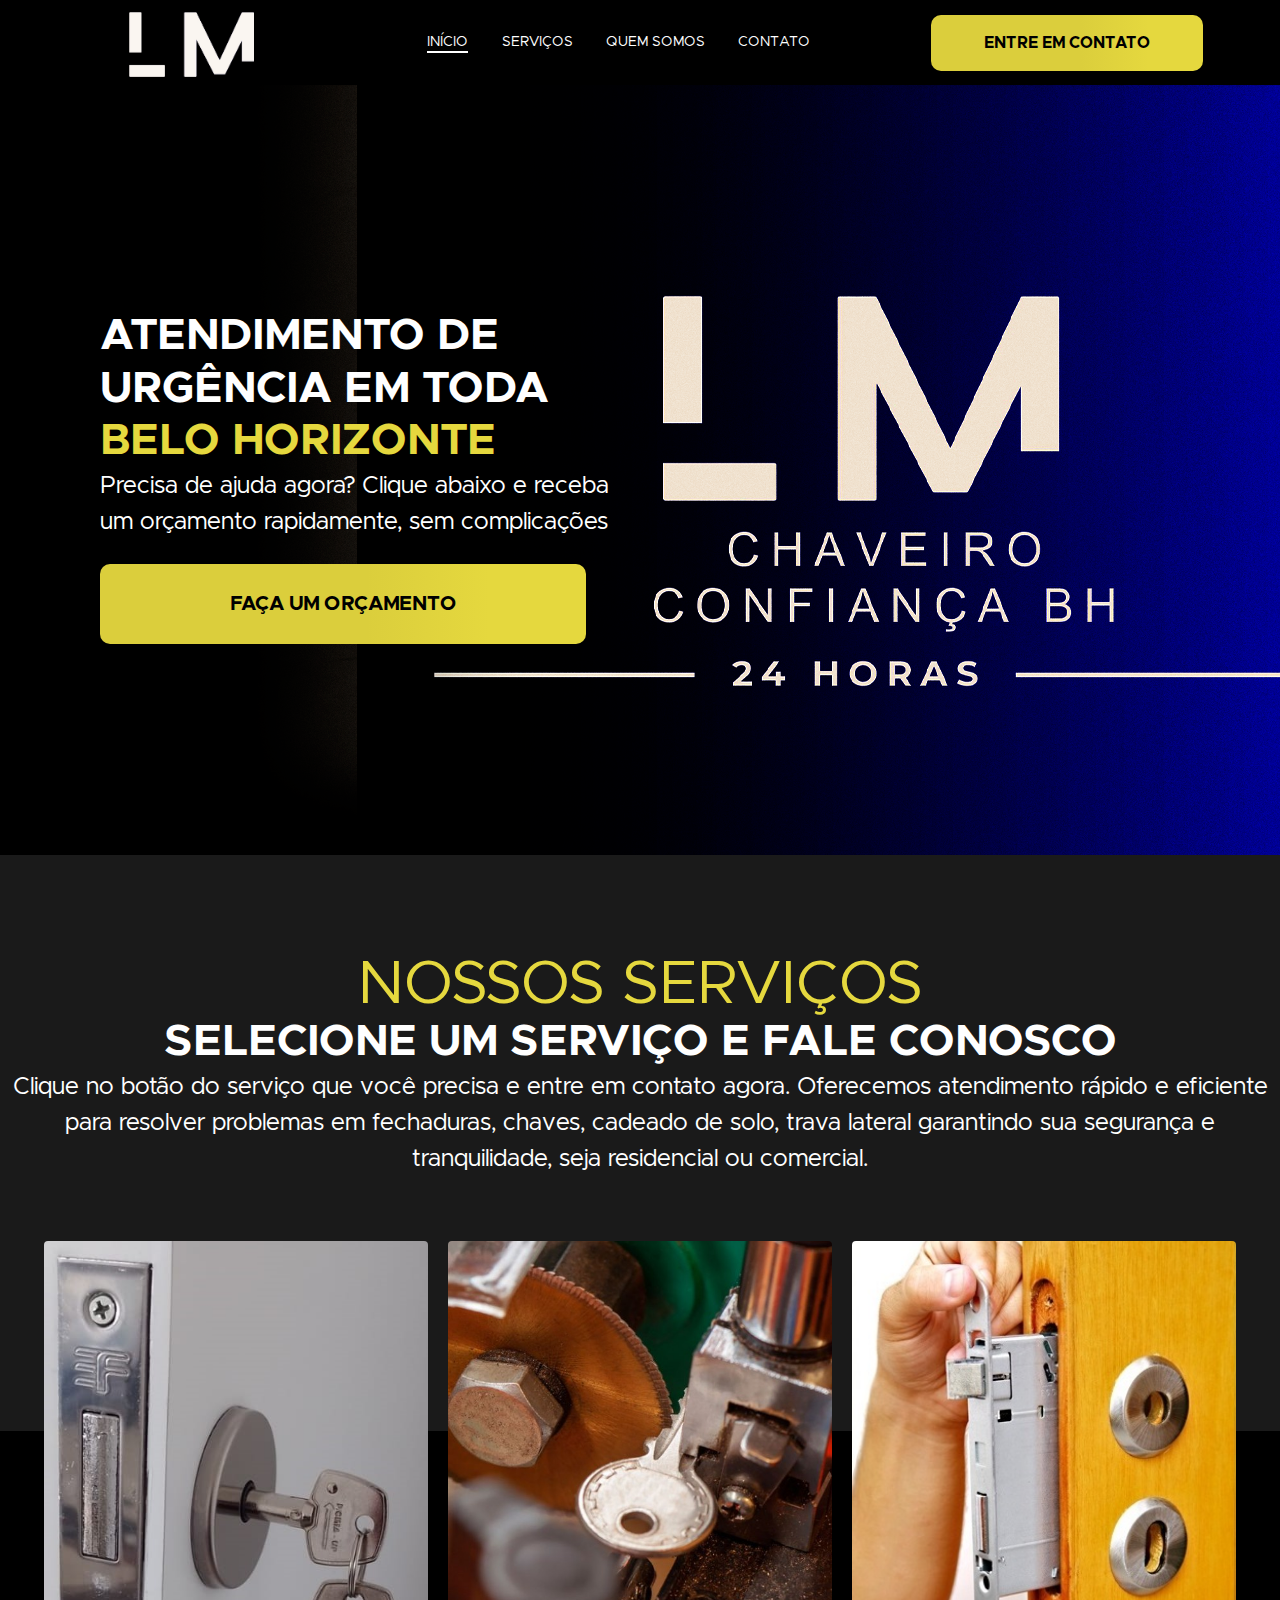
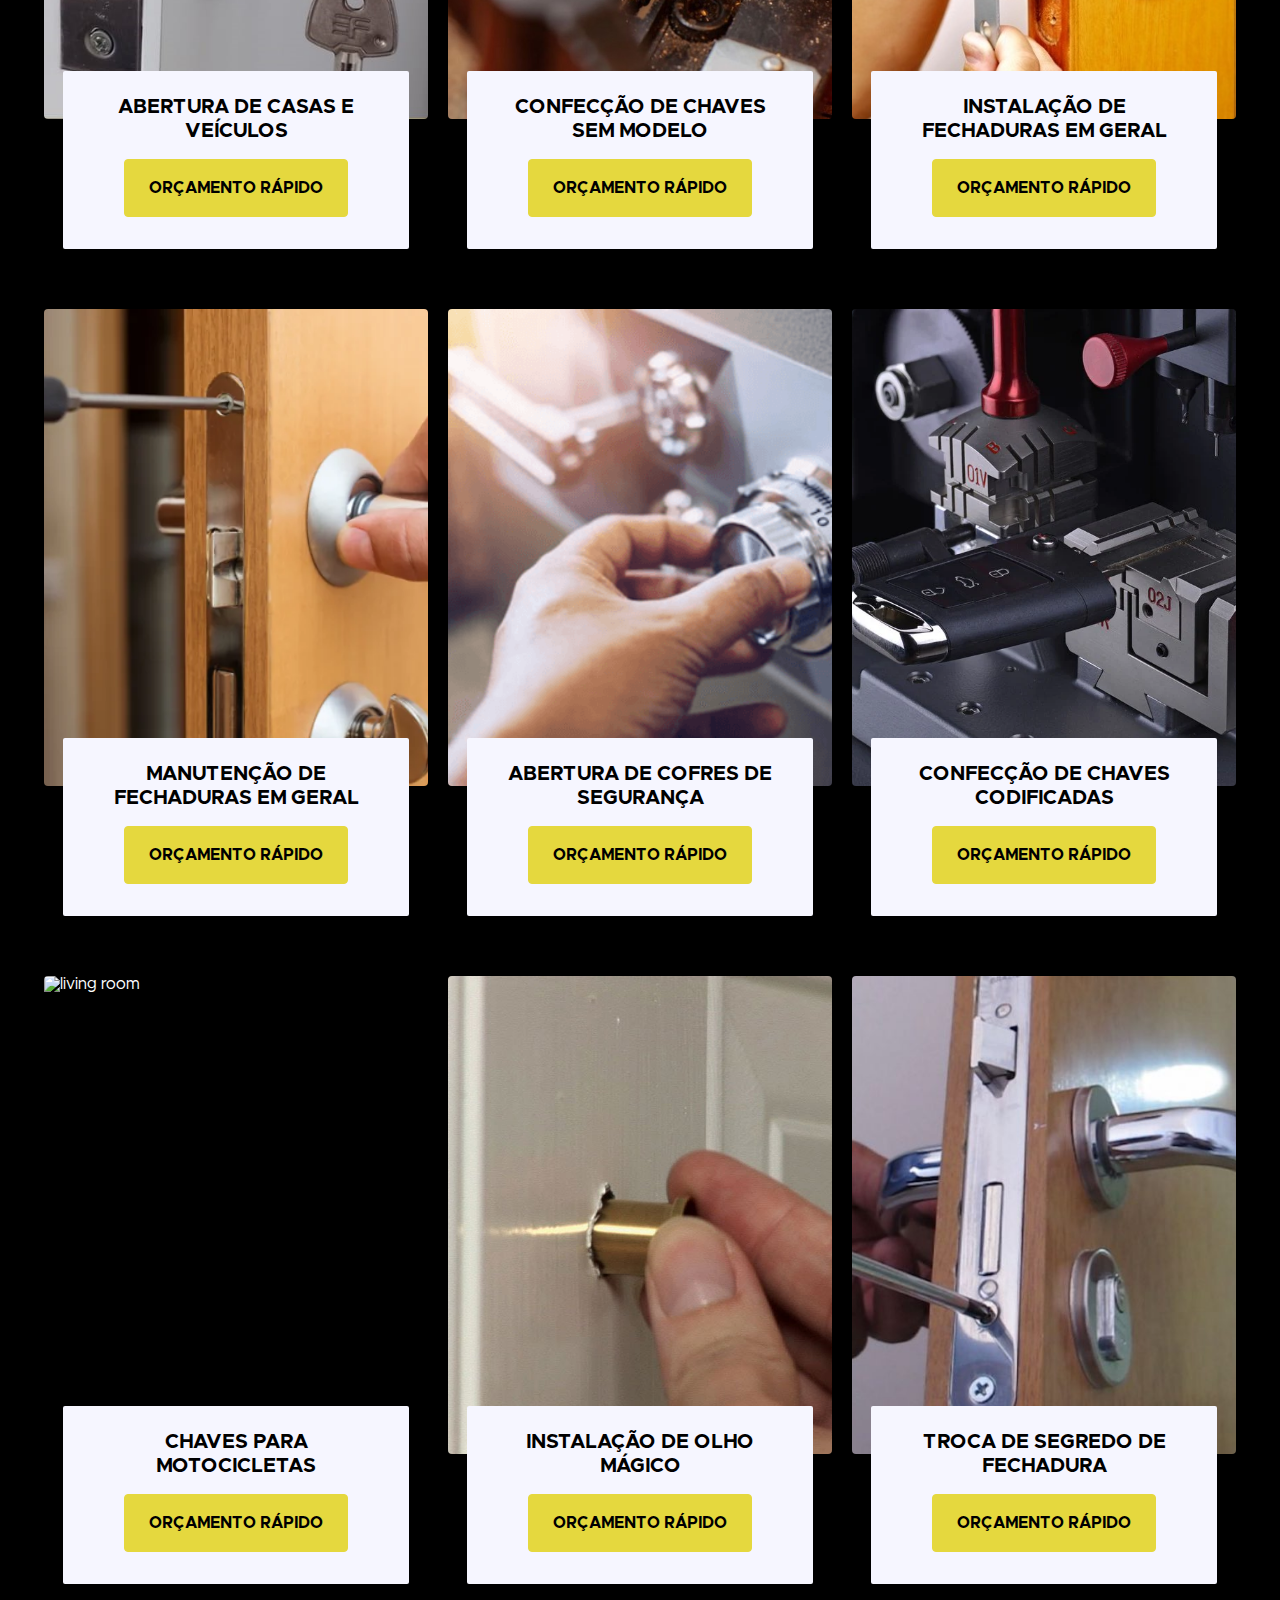
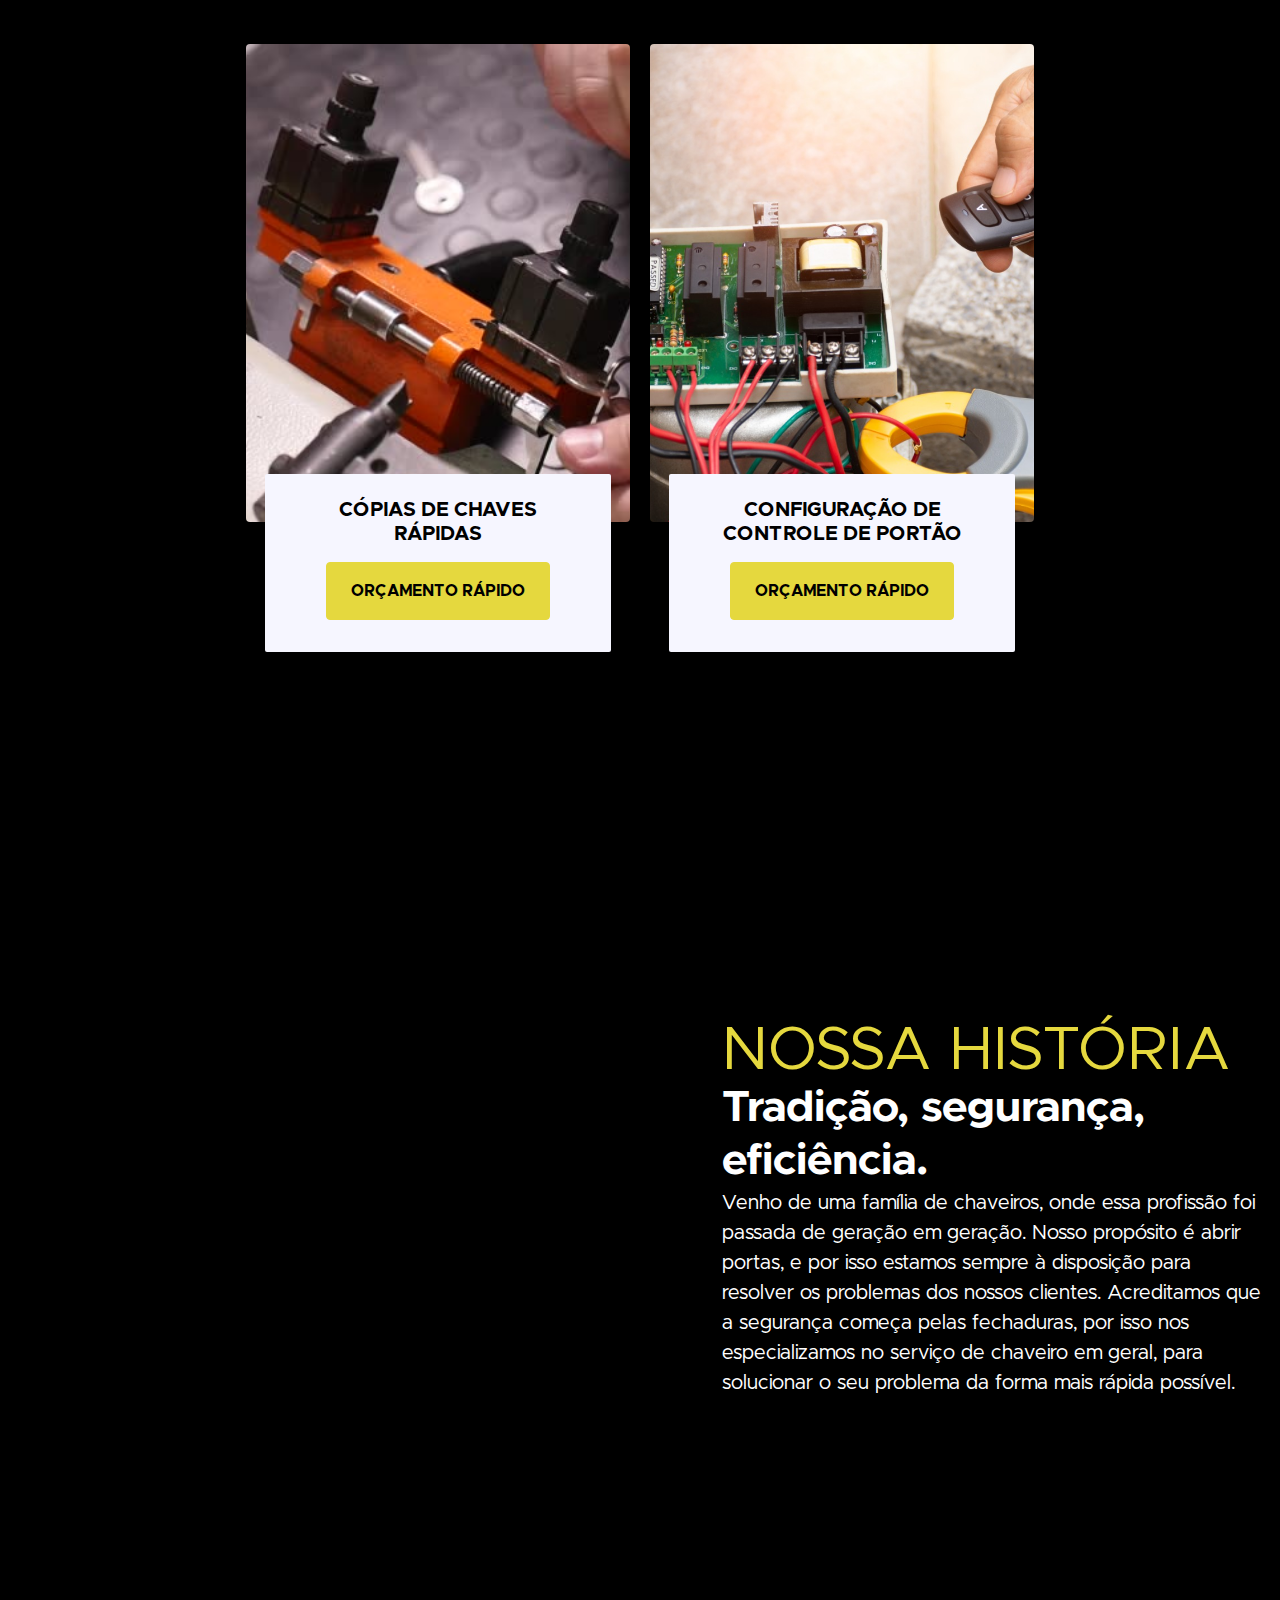
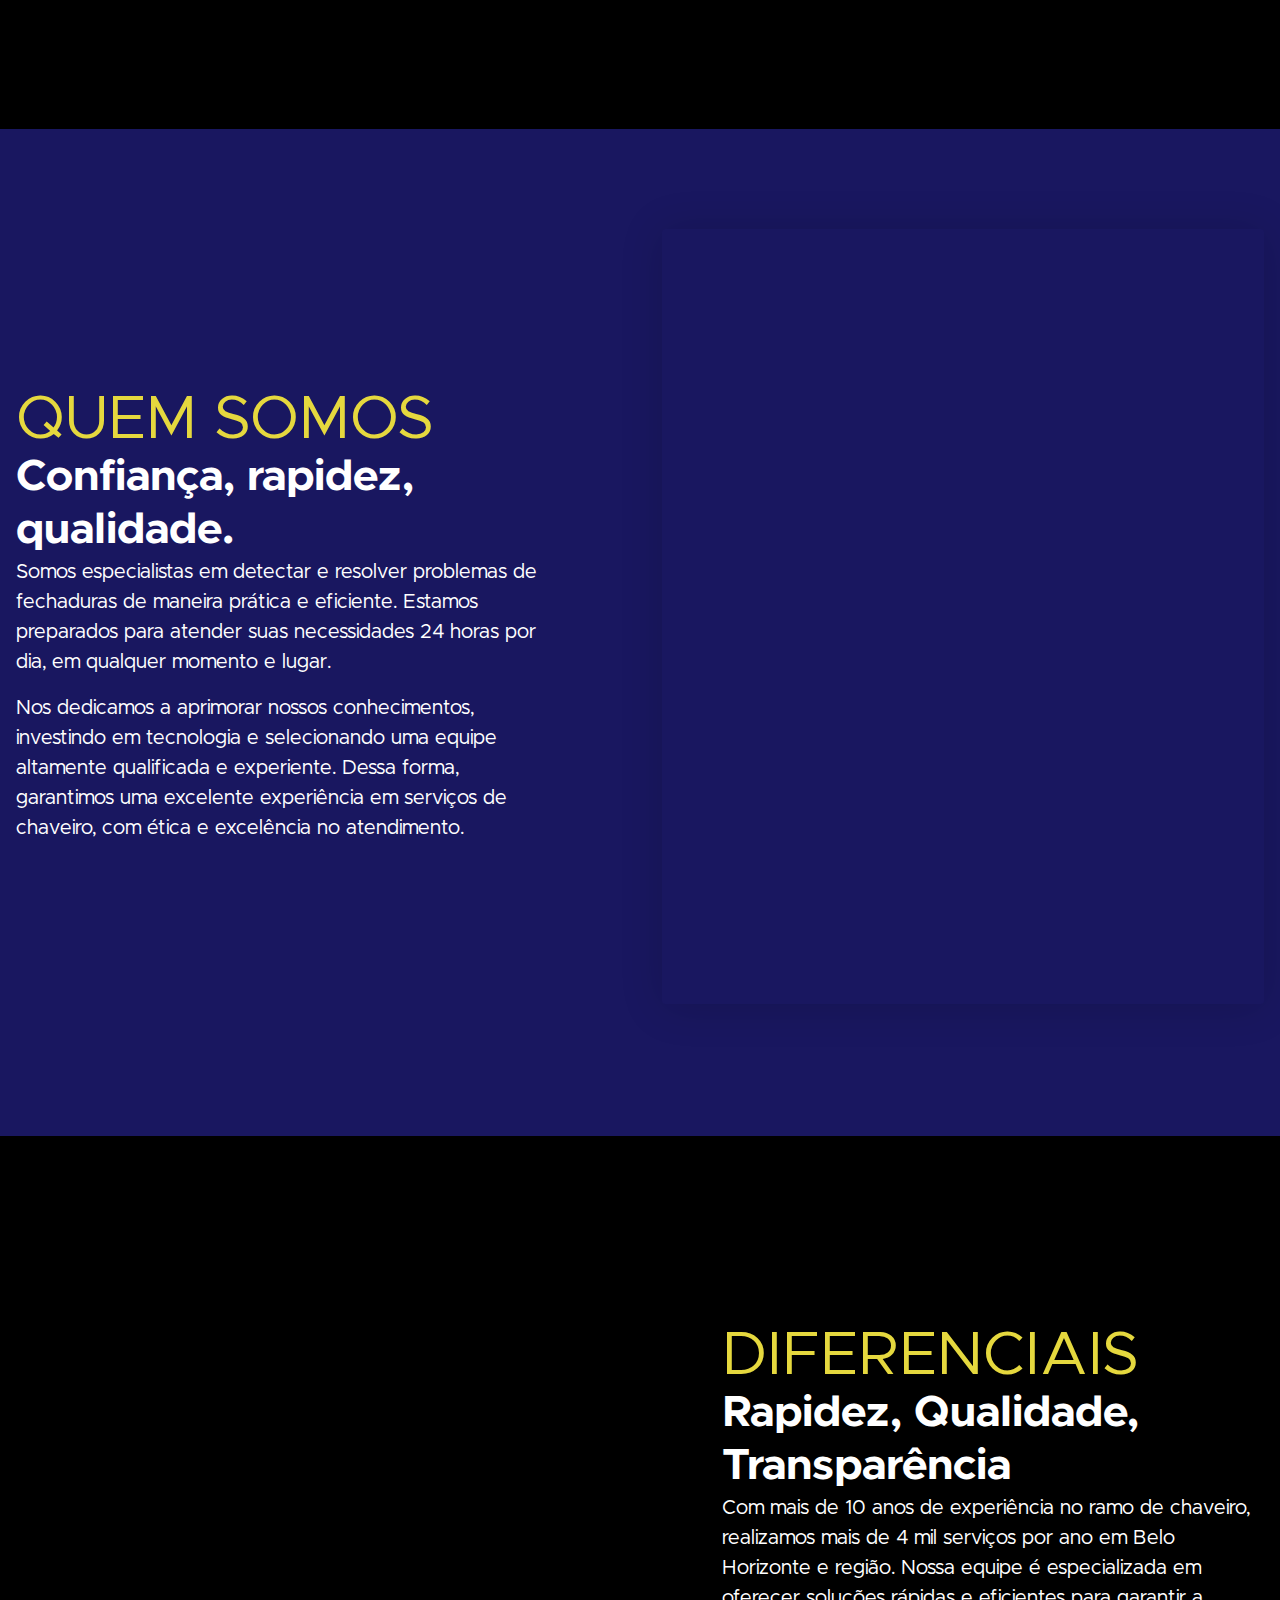
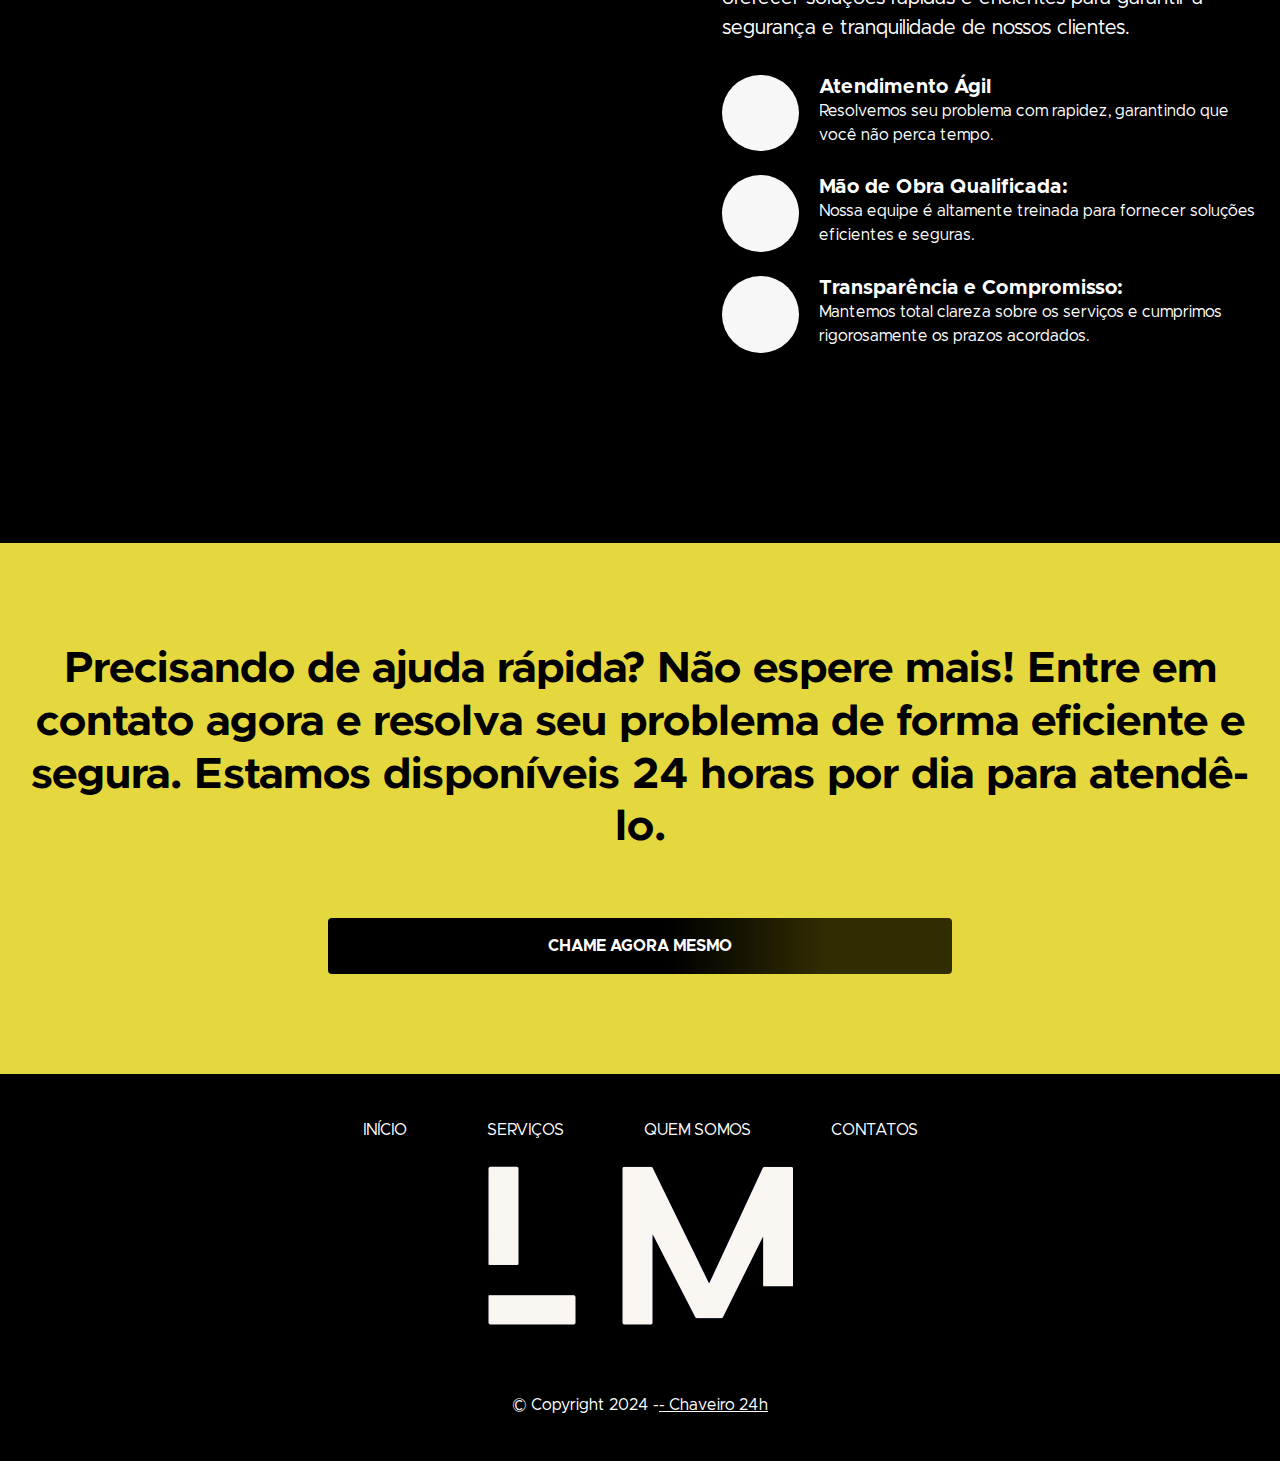
==== commit 3ceefed1: "Add files via upload" ====
--- a/index.html
+++ b/index.html
@@ -100,7 +100,7 @@
                     </ul>
                 </div>
             </nav>
-            <a href="https://wa.link/vr65pe" target="_blank" class="cs-button-solid cs-nav-button">ENTRE EM CONTATO</a>
+            <a href="https://wa.link/pg2d4y" target="_blank" class="cs-button-solid cs-nav-button">ENTRE EM CONTATO</a>
         </div>
     </header>
 
@@ -116,7 +116,7 @@
                 <p class="cs-text">
                     Precisa de ajuda agora? Clique abaixo e receba um orçamento rapidamente, sem complicações 
                 </p>       
-                <a href="https://wa.link/vr65pe" target="_blank" class="cs-button-solid">FAÇA UM ORÇAMENTO</a>
+                <a href="https://wa.link/pg2d4y target="_blank" class="cs-button-solid">FAÇA UM ORÇAMENTO</a>
                 </div>
                 </div>
         </section>
@@ -132,7 +132,7 @@
             <h2 class="cs-title">SELECIONE UM SERVIÇO E FALE CONOSCO
             </h2>
             <p class="cs-text">
-                Clique no botão do serviço que você precisa e entre em contato agora. Oferecemos atendimento rápido e eficiente para resolver problemas com fechaduras, chaves e portas, garantindo sua segurança e tranquilidade.
+                Clique no botão do serviço que você precisa e entre em contato agora. Oferecemos atendimento rápido e eficiente para resolver problemas em fechaduras, chaves, cadeado de solo, trava lateral garantindo sua segurança e tranquilidade, seja residencial ou comercial.
             </p>
         </div>
         <ul class="cs-card-group">
@@ -155,7 +155,7 @@
                 </picture>
                 <div class="cs-box">
                     <h3 class="cs-h3">CONFECÇÃO DE CHAVES SEM MODELO</h3>
-                    <a class="cs-button-transparent" aria-label="read more about bathrooms" href="https://wa.link/l2rc51">ORÇAMENTO RÁPIDO</a>
+                    <a class="cs-button-transparent" aria-label="read more about bathrooms" href="https://wa.link/6moppi">ORÇAMENTO RÁPIDO</a>
                 </div>
             </li>
             <li class="cs-item">
@@ -166,7 +166,7 @@
                 </picture>
                 <div class="cs-box">
                     <h3 class="cs-h3">INSTALAÇÃO DE FECHADURAS EM GERAL</h3>
-                    <a class="cs-button-transparent" aria-label="read more about living rooms" href="https://wa.link/7hs9b0">ORÇAMENTO RÁPIDO</a>
+                    <a class="cs-button-transparent" aria-label="read more about living rooms" href="https://wa.link/engnfm">ORÇAMENTO RÁPIDO</a>
                 </div>
             </li>
             <li class="cs-item">
@@ -188,7 +188,7 @@
                 </picture>
                 <div class="cs-box">
                     <h3 class="cs-h3">ABERTURA DE COFRES DE SEGURANÇA </h3>
-                    <a class="cs-button-transparent" aria-label="read more about living rooms" href="https://wa.link/zbuxi2">ORÇAMENTO RÁPIDO</a>
+                    <a class="cs-button-transparent" aria-label="read more about living rooms" href="https://wa.link/mxfe2f">ORÇAMENTO RÁPIDO</a>
                 </div>
             </li>
             <li class="cs-item">
@@ -199,7 +199,7 @@
                 </picture>
                 <div class="cs-box">
                     <h3 class="cs-h3">CONFECÇÃO DE CHAVES CODIFICADAS</h3>
-                    <a class="cs-button-transparent" aria-label="read more about living rooms" href="https://wa.link/x1q9sh">ORÇAMENTO RÁPIDO</a>
+                    <a class="cs-button-transparent" aria-label="read more about living rooms" href="https://wa.link/7gkcs5">ORÇAMENTO RÁPIDO</a>
                 </div>
             </li>
             <li class="cs-item">
@@ -210,7 +210,7 @@
                 </picture>
                 <div class="cs-box">
                     <h3 class="cs-h3">CHAVES PARA MOTOCICLETAS</h3>
-                    <a class="cs-button-transparent" aria-label="read more about living rooms" href="https://wa.link/uaq7ly">ORÇAMENTO RÁPIDO</a>
+                    <a class="cs-button-transparent" aria-label="read more about living rooms" href="https://wa.link/v9jlii">ORÇAMENTO RÁPIDO</a>
                 </div>
             </li>
             <li class="cs-item">
@@ -221,7 +221,7 @@
                 </picture>
                 <div class="cs-box">
                     <h3 class="cs-h3">INSTALAÇÃO DE OLHO MÁGICO</h3>
-                    <a class="cs-button-transparent" aria-label="read more about living rooms" href="https://wa.link/rh57zo">ORÇAMENTO RÁPIDO</a>
+                    <a class="cs-button-transparent" aria-label="read more about living rooms" href="https://wa.link/w6nucl">ORÇAMENTO RÁPIDO</a>
                 </div>
             </li>
             <li class="cs-item">
@@ -232,7 +232,7 @@
                 </picture>
                 <div class="cs-box">
                     <h3 class="cs-h3">TROCA DE SEGREDO DE FECHADURA</h3>
-                    <a class="cs-button-transparent" aria-label="read more about living rooms" href="https://wa.link/ee76j5">ORÇAMENTO RÁPIDO</a>
+                    <a class="cs-button-transparent" aria-label="read more about living rooms" href="https://wa.link/mzcvhi">ORÇAMENTO RÁPIDO</a>
                 </div>
             </li>
             <li class="cs-item">
@@ -243,7 +243,7 @@
                 </picture>
                 <div class="cs-box">
                     <h3 class="cs-h3">CÓPIAS DE CHAVES RÁPIDAS</h3>
-                    <a class="cs-button-transparent" aria-label="read more about living rooms" href="https://wa.link/vl8y1g">ORÇAMENTO RÁPIDO</a>
+                    <a class="cs-button-transparent" aria-label="read more about living rooms" href="https://wa.link/n1zwxp ">ORÇAMENTO RÁPIDO</a>
                 </div>
             </li>
             <li class="cs-item">
@@ -254,7 +254,7 @@
                 </picture>
                 <div class="cs-box">
                     <h3 class="cs-h3">CONFIGURAÇÃO DE CONTROLE DE PORTÃO</h3>
-                    <a class="cs-button-transparent" aria-label="read more about living rooms" href="https://wa.link/57fkba">ORÇAMENTO RÁPIDO</a>
+                    <a class="cs-button-transparent" aria-label="read more about living rooms" href="https://wa.link/pc4n7b">ORÇAMENTO RÁPIDO</a>
                 </div>
             </li>
         </ul>
@@ -382,7 +382,7 @@
     <div class="cs-container">
         <div class="cs-content">
             <h2 class="cs-title">Precisando de ajuda rápida? Não espere mais! Entre em contato agora e resolva seu problema de forma eficiente e segura. Estamos disponíveis 24 horas por dia para atendê-lo.</h2>
-            <a href="https://api.whatsapp.com/send?phone=553187775494" class="cs-button-solid">CHAME AGORA MESMO</a>
+            <a href="https://wa.link/pg2d4y" class="cs-button-solid">CHAME AGORA MESMO</a>
         </div>
     </div>
     <!--SVG Waves Background-->
@@ -405,7 +405,7 @@
                 <ul>
                     <li class="cs-contact-li cs-social-group">
                         <div class="cs-social">
-                            <a class="cs-social-link" aria-label="visit whatsapp profile" href="https://api.whatsapp.com/send?phone=553187775494">
+                            <a class="cs-social-link" aria-label="visit whatsapp profile" href="https://wa.link/pg2d4y">
                                 <img class="cs-social-img" aria-hidden="true" loading="lazy" decoding="async" src="assets/social-media/whatsapp.png" alt="whatsapp" width="48" height="48">
                             </a>
                             <a class="cs-social-link" aria-label="visit instagram profile" href="https://www.instagram.com/chaveiro_confianca_bh/profilecard/?igsh=MXZ1eDJidmlmcnI1dQ%3D%3D">
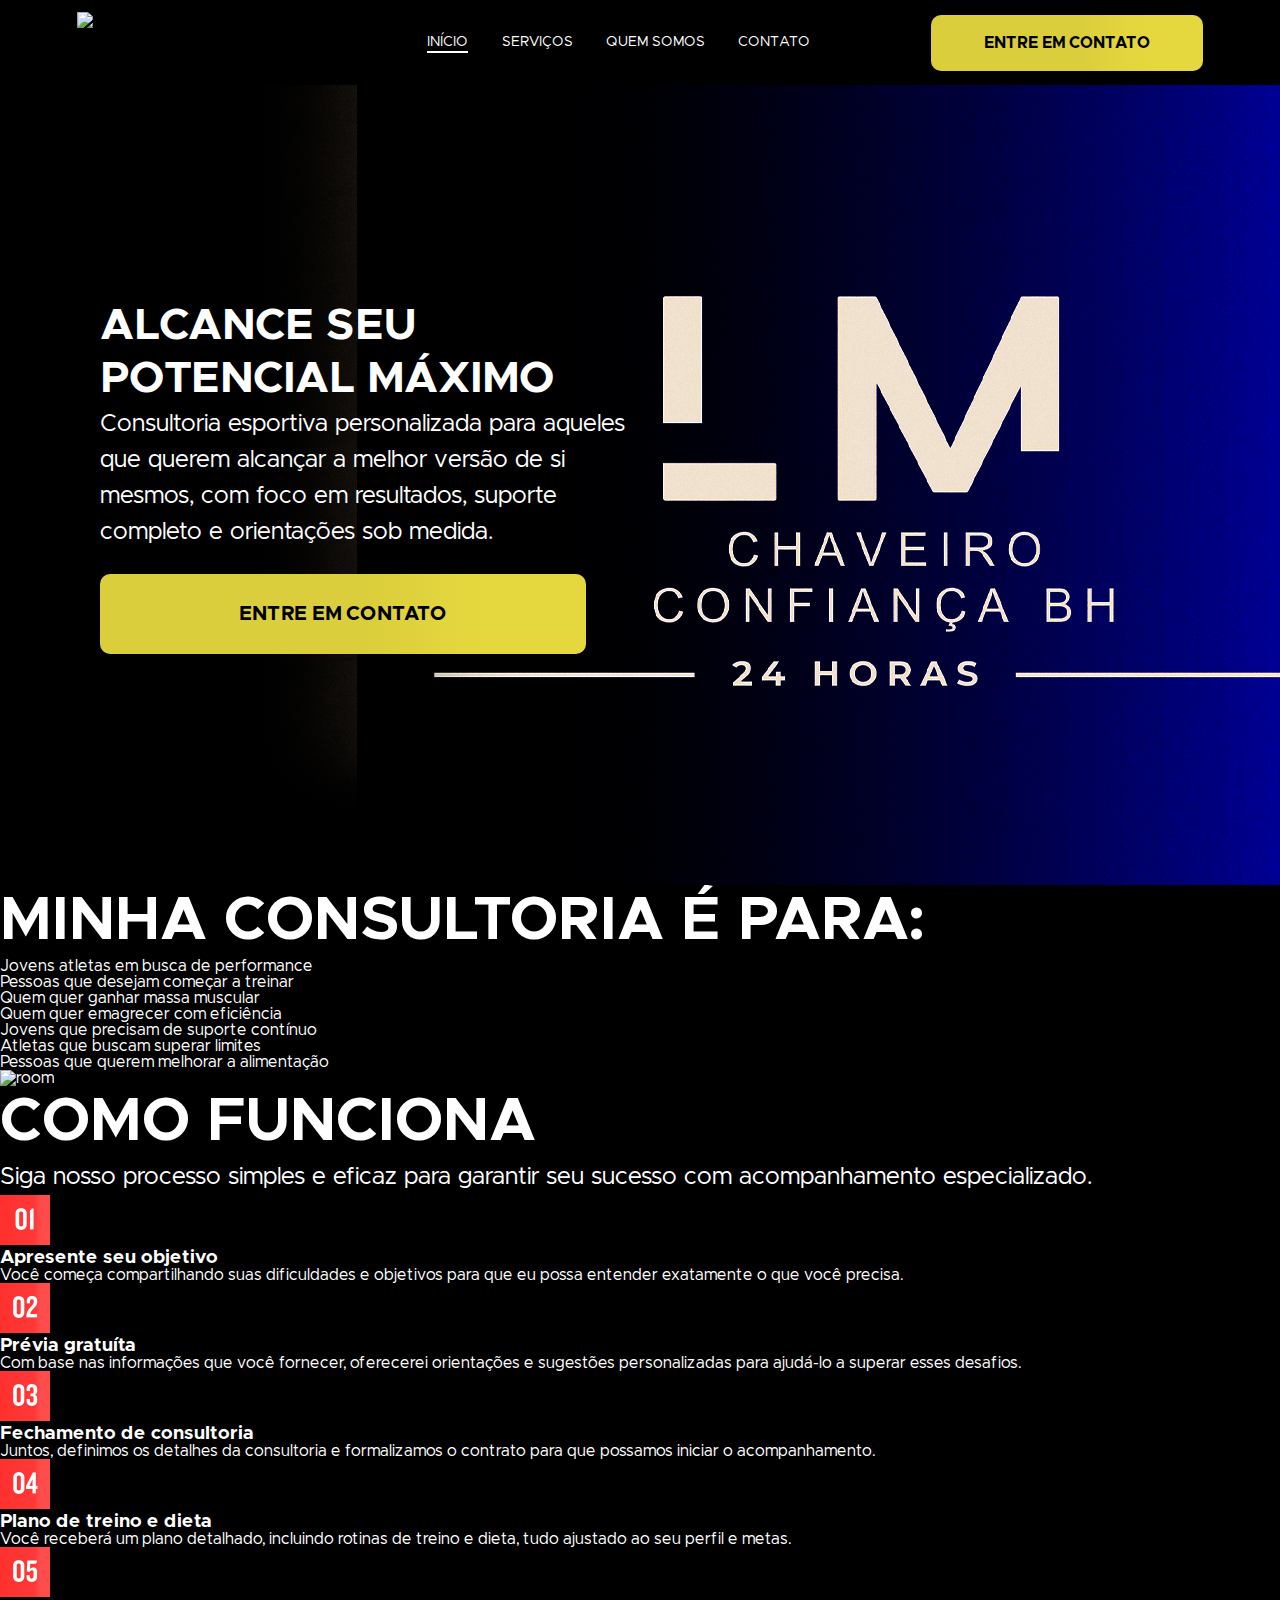
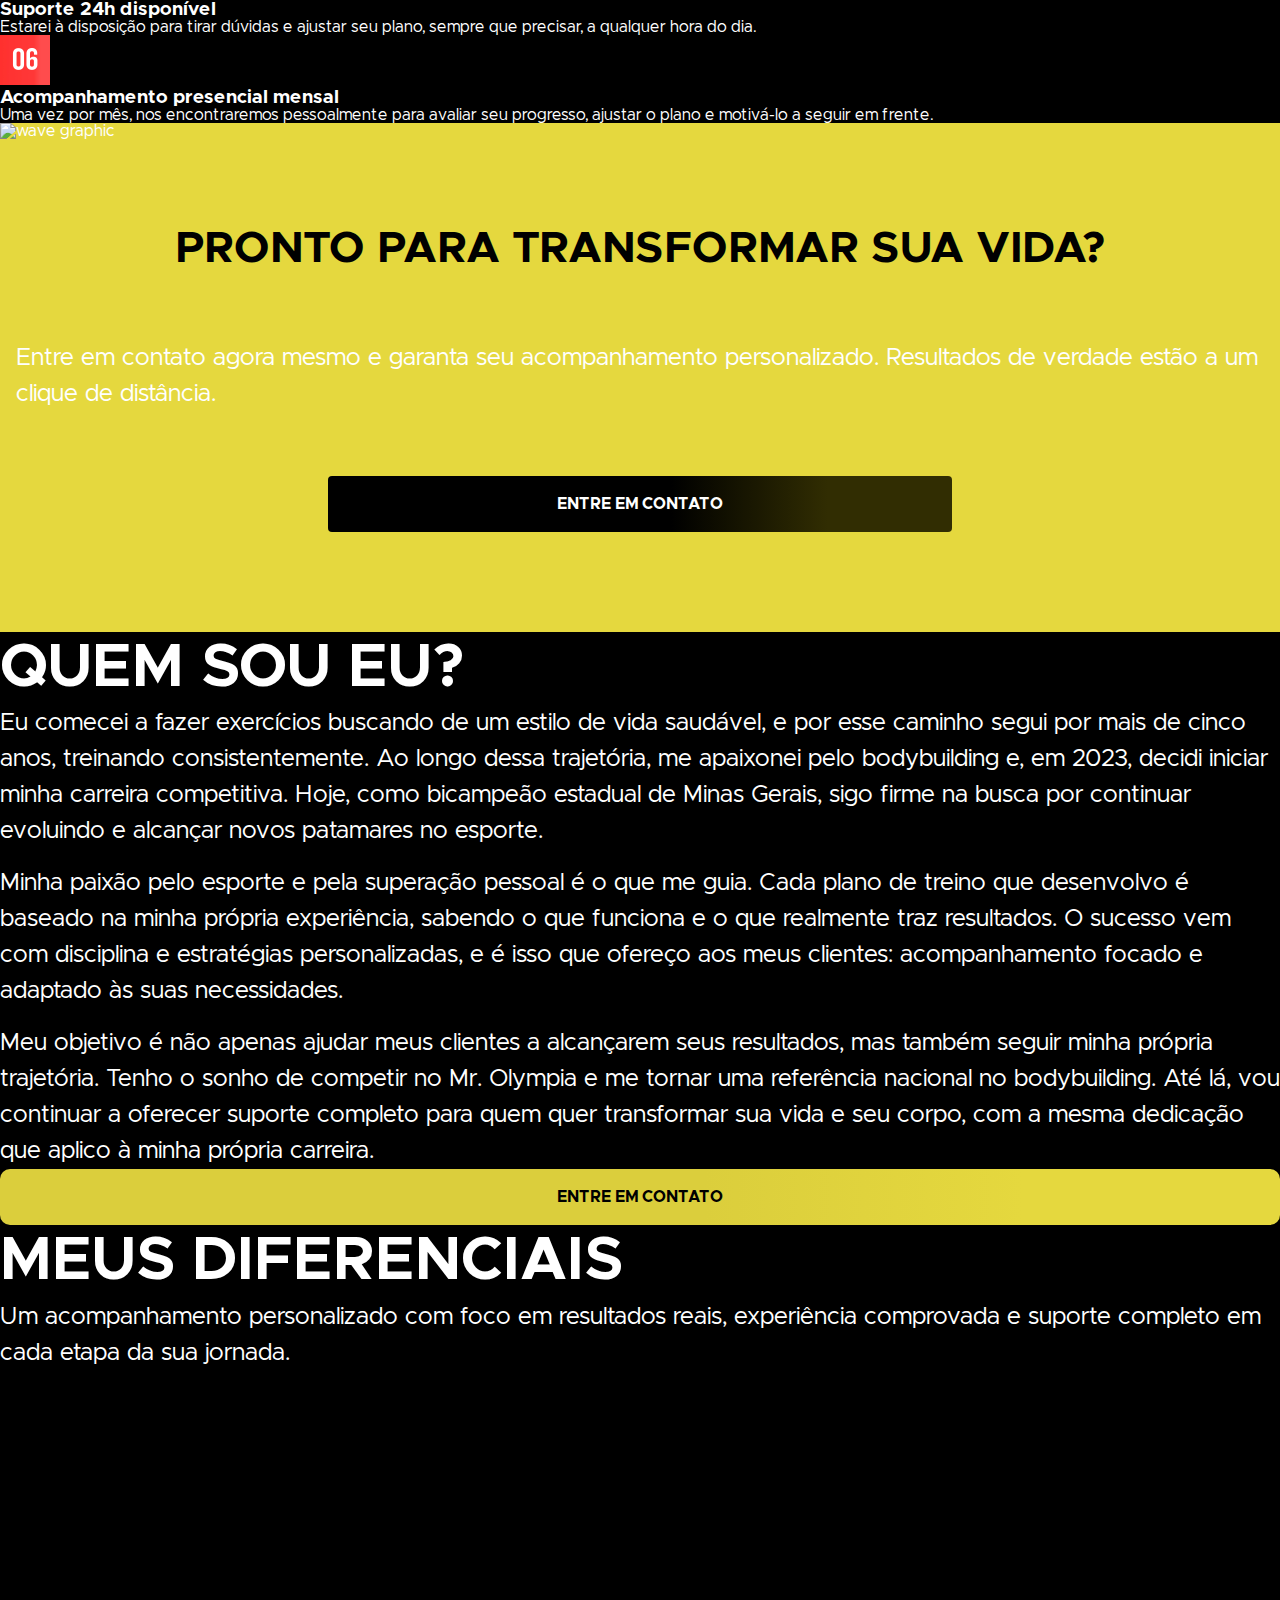
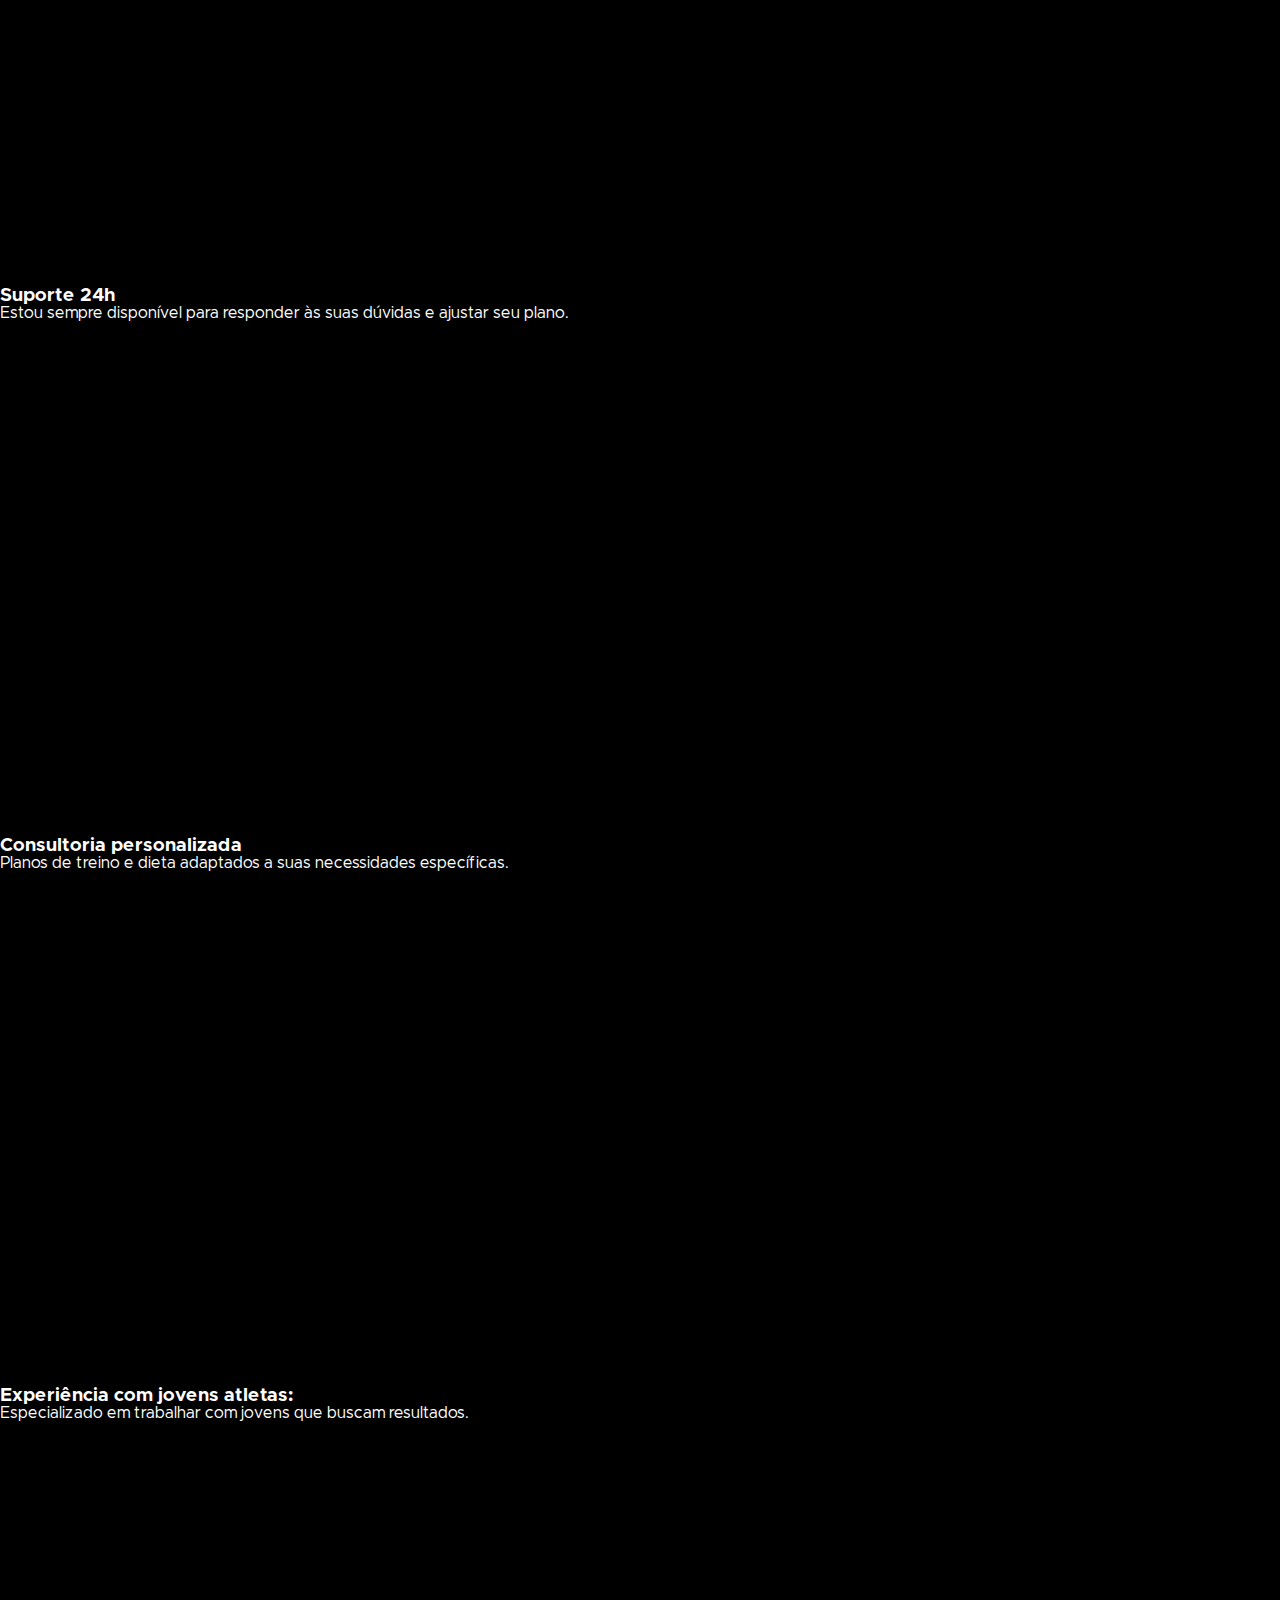
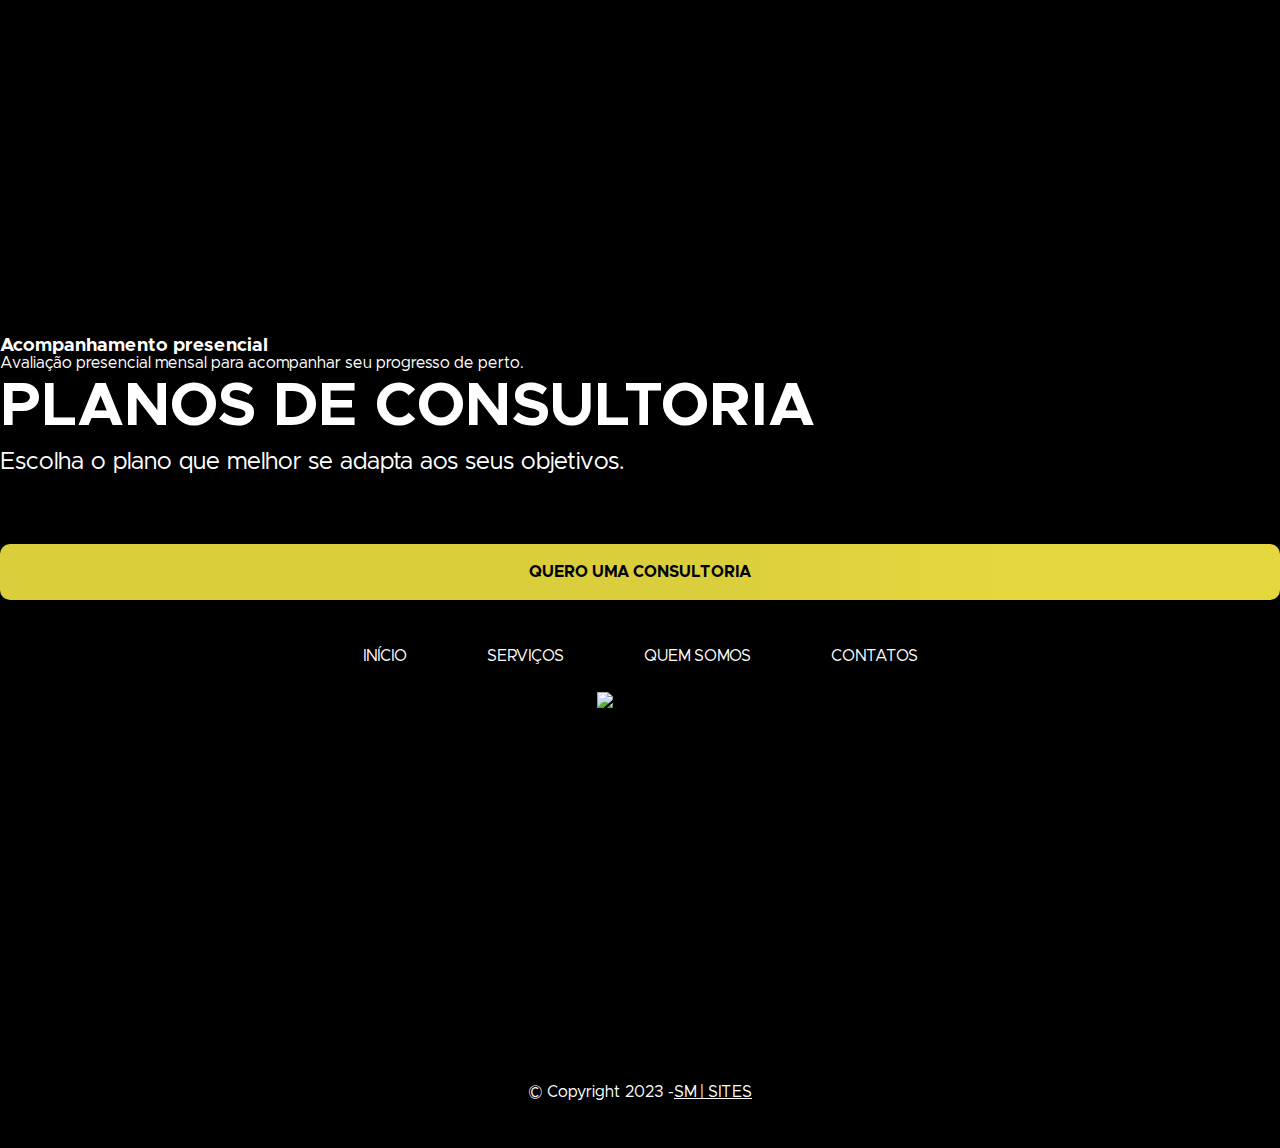
==== commit 97d1e3c8: "Add files via upload" ====
--- a/index.html
+++ b/index.html
@@ -2,44 +2,53 @@
 <html lang="PT-br">
 <head>
 
+    <!-- Google tag (gtag.js) -->
+<script async src="https://www.googletagmanager.com/gtag/js?id=G-01H6V2GENK"></script>
+<script>
+  window.dataLayer = window.dataLayer || [];
+  function gtag(){dataLayer.push(arguments);}
+  gtag('js', new Date());
+
+  gtag('config', 'G-01H6V2GENK');
+</script>
+
     <meta charset="UTF-8">
     <meta http-equiv="X-UA-Compatible" content="IE=edge">
     <meta name="viewport" content="width=device-width, initial-scale=1.0">
 
     <!--Swap our for actual link-->
-    <link rel="canonical" href=""> <!-- Editar depois que adquirir o domínio -->
-
-    <meta name="description" content="Precisa de ajuda agora? Clique abaixo e receba um orçamento rapidamente, sem complicações">
-    <meta name="keywords" content="chaveiro, chaveiro 24 horas, cópia de chave, chave de carro, chave residencial, troca de fechaduras, abertura de portas, chave codificada, chave de cofre, serviço de chaveiro urgente">
+    <link rel="canonical" href="https://www.santamariasites.com/"> <!-- Editar depois que adquirir o domínio -->
+
+    <meta name="description" content="Consultoria esportiva para jovens que buscam performance, transformação física e acompanhamento personalizado.">
+    <meta name="keywords" content="Consultoria esportiva, Acompanhamento personalizado, Treino para jovens, Dieta personalizada, Transformação física, Personal trainer online, Fitness para iniciantes, Treinamento esportivo, Consultor fitness, Acompanhamento 24h, Emagrecimento saudável, Ganho de massa muscular.">
 
     <!-- Primary Meta Tags -->
-    <title>Chaveiro Confiança BH - Serviço Rápido e Confiável | Cópias de Chaves, Troca de Fechaduras</title>
-    <meta name="title" content="Chaveiro Confiança BH - Serviço Rápido e Confiável | Cópias de Chaves, Troca de Fechaduras" />
-    <meta name="description" content="chaveiro, chaveiro 24 horas, cópia de chave, chave de carro, chave residencial, troca de fechaduras, abertura de portas, chave codificada, chave de cofre, serviço de chaveiro urgente" />
+    <title>João Augusto | Consultoria Esportiva | Treinos e Dietas Personalizados</title>
+    <meta name="title" content="João Augusto | Consultoria Esportiva | Treinos e Dietas Personalizados" />
+    <meta name="description" content="Consultoria esportiva para atletas e aspirantes que buscam performance, transformação física e acompanhamento personalizado." />
 
     <!-- Open Graph / Facebook -->
     <meta property="og:type" content="website" />
-    <meta property="og:url" content="" /> <!-- Editar depois que adquirir o domínio -->
-    <meta property="og:title" content="Chaveiro Confiança BH - Serviço Rápido e Confiável | Cópias de Chaves, Troca de Fechaduras" />
-    <meta property="og:description" content="Precisa de ajuda agora? Clique abaixo e receba um orçamento rapidamente, sem complicações" />
+    <meta property="og:url" content="https://santamariasites.com.br/" /> <!-- Editar depois que adquirir o domínio -->
+    <meta property="og:title" content="João Augusto | Consultoria Esportiva | Treinos e Dietas Personalizados" />
+    <meta property="og:description" content="Consultoria esportiva para atletas e aspirantes que buscam performance, transformação física e acompanhamento personalizado." />
     <meta property="og:image" content="/assets/backgrounds/og-image.jpg" /> <!-- Editar depois que organizar as imagens -->
 
     <!-- Twitter -->
     <meta property="twitter:card" content="summary_large_image" />
-    <meta property="twitter:url" content="" /> <!-- Editar depois que adquirir o domínio -->
-    <meta property="twitter:title" content="Chaveiro Confiança BH - Serviço Rápido e Confiável | Cópias de Chaves, Troca de Fechaduras" />
-    <meta property="twitter:description" content="Precisa de ajuda agora? Clique abaixo e receba um orçamento rapidamente, sem complicações" />
+    <meta property="twitter:url" content="https://santamariasites.com.br/" /> <!-- Editar depois que adquirir o domínio -->
+    <meta property="twitter:title" content="João Augusto | Consultoria Esportiva | Treinos e Dietas Personalizados" />
+    <meta property="twitter:description" content="Consultoria esportiva para atletas e aspirantes que buscam performance, transformação física e acompanhamento personalizado." />
     <meta property="twitter:image" content="/assets/backgrounds/og-image.jpg" /> <!-- Editar depois que organizar as imagens -->
 
     <!-- Meta Tags Generated with https://metatags.io -->
 
-    <!--Favicons-->
-<link rel="icon" type="image/png" href="/assets/favicons/favicon-48x48.png" sizes="48x48" />
-<link rel="icon" type="image/svg+xml" href="/assets/favicons/favicon.svg" />
-<link rel="shortcut icon" href="/assets/favicons/favicon.ico" />
-<link rel="apple-touch-icon" sizes="180x180" href="/assets/favicons/apple-touch-icon.png" />
-<meta name="apple-mobile-web-app-title" content="MyWebSite" />
-<link rel="manifest" href="/assets/favicons/site.webmanifest" />
+    <link rel="icon" type="image/png" href="/assets/favicons/favicon-48x48.png" sizes="48x48" />
+    <link rel="icon" type="image/svg+xml" href="/assets/favicons/favicon.svg" />
+    <link rel="shortcut icon" href="/assets/favicons/favicon.ico" />
+    <link rel="apple-touch-icon" sizes="180x180" href="/assets/favicons/apple-touch-icon.png" />
+    <meta name="apple-mobile-web-app-title" content="MyWebSite" />
+    <link rel="manifest" href="/assets/favicons/site.webmanifest" />
 
     <!-- Preload -->
     <link rel="preload" as="font" type="font/woff2" href="/assets/fonts/Metropolis-Regular.woff2" crossorigin>
@@ -62,7 +71,7 @@
         <div class="cs-container">
             <!--Nav Logo-->
             <a href="/index.html" class="cs-logo" aria-label="back to home">
-                <img src="/assets/logos/logo-white.png" alt="logo" width="292" height="51" aria-hidden="true" decoding="async">
+                <img src="/assets/imagens/white-logo.png" alt="logo" width="292" height="51" aria-hidden="true" decoding="async">
             </a>
             <!--Navigation List-->
             <nav class="cs-nav" role="navigation">
@@ -83,24 +92,24 @@
                             </a>
                         </li>
                         <li class="cs-li">
-                            <a href="#services-279" class="cs-li-link">
+                            <a href="#services-286" class="cs-li-link">
                                 SERVIÇOS
                             </a>
                         </li>
                         <li class="cs-li">
-                            <a href="#RTsbs-876" class="cs-li-link">
+                            <a href="quem-somos" class="cs-li-link">
                                 QUEM SOMOS
                             </a>
                         </li>
                         <li class="cs-li">
-                            <a href="#cta-697" class="cs-li-link">
+                            <a href="#pricing-1183" class="cs-li-link">
                                 CONTATO
                             </a>
                         </li>
                     </ul>
                 </div>
             </nav>
-            <a href="https://wa.link/pg2d4y" target="_blank" class="cs-button-solid cs-nav-button">ENTRE EM CONTATO</a>
+            <a href="https://api.whatsapp.com/send?phone=5531993184693&text=Ei!%20Gostaria%20de%20saber%20mais%20sobre!" target="_blank" class="cs-button-solid cs-nav-button">ENTRE EM CONTATO</a>
         </div>
     </header>
 
@@ -112,281 +121,264 @@
         <section id="hero-81">
             <div class="cs-container">
                 <div class="textbox">
-                <h1 class="cs-title">ATENDIMENTO DE URGÊNCIA EM TODA <span>BELO HORIZONTE</span></h1>
+                <h1 class="cs-title">ALCANCE SEU POTENCIAL MÁXIMO</span></h1>
                 <p class="cs-text">
-                    Precisa de ajuda agora? Clique abaixo e receba um orçamento rapidamente, sem complicações 
+                    Consultoria esportiva personalizada para aqueles que querem alcançar a melhor versão de si mesmos, com foco em resultados, suporte completo e orientações sob medida.
                 </p>       
-                <a href="https://wa.link/pg2d4y target="_blank" class="cs-button-solid">FAÇA UM ORÇAMENTO</a>
+                <a href="https://api.whatsapp.com/send?phone=553193184693&text=Tenho%20interesse%20no%20pacote%20anual." target="_blank" class="cs-button-solid">ENTRE EM CONTATO</a>
                 </div>
                 </div>
         </section>
 
         <!-- ============================================ -->
-<!--                   Services                   -->
+<!--                  Services                    -->
 <!-- ============================================ -->
 
-<section id="services-279">
+        <section id="services-285">
+            <div class="cs-container">
+                <h2 class="cs-title">MINHA CONSULTORIA É PARA:</h2>
+                <div class="cs-content">
+                    <div id="cs-list">
+                        <ul id="list" class="cs-ul">
+                            <li class="cs-li">
+                                Jovens atletas em busca de performance
+                            </li>
+                            <li class="cs-li">
+                                Pessoas que desejam começar a treinar
+                            </li>
+                            <li class="cs-li">
+                                Quem quer ganhar massa muscular
+                            </li>  
+                            <li class="cs-li">
+                                Quem quer emagrecer com eficiência
+                            </li> 
+                            <li class="cs-li">
+                                Jovens que precisam de suporte contínuo
+                            </li>
+                            <li class="cs-li">
+                                Atletas que buscam superar limites
+                            </li>
+                            <li class="cs-li">
+                                Pessoas que querem melhorar a alimentação
+                            </li>  
+                        </ul>
+                    </div>
+                    <picture class="cs-picture">
+                    <!--Mobile Image-->
+                    <source media="(max-width: 600px)" srcset="assets/imagens/servico.png">
+                    <!--Tablet and above Image-->
+                    <source media="(min-width: 601px)" srcset="assets/imagens/servico.png">
+                    <img loading="lazy" decoding="async" src="assets/imagens/servico.png" alt="room" width="769" height="753">
+                </picture>
+                </div>   
+        </section>                     
+                                
+        <!-- ============================================ -->
+        <!--                   Quem Somos                 -->
+        <!-- ============================================ -->
+
+        <section id="services-286">
+            <div class="cs-container">
+                <div class="cs-content">
+                    <div class="textbox">
+                    <h2 class="cs-title">COMO FUNCIONA</h2>
+                    <p class="cs-text">Siga nosso processo simples e eficaz para garantir seu sucesso com acompanhamento especializado.</p>
+                    
+                </div>
+                    <ul class="cs-card-group">
+                        <li class="cs-item">
+
+                                <picture class="cs-picture">
+                                    <img class="cs-icon" src="/assets/icons/01.png" loading="lazy" decoding="async" alt="icon" width="50" height="50" aria-hidden="true">
+                                </picture>
+                                <h3 class="cs-h3">Apresente seu objetivo</h3>
+                                <p class="cs-item-text">
+                                    Você começa compartilhando suas dificuldades e objetivos para que eu possa entender exatamente o que você precisa.
+                                </p>
+
+                        </li>
+                        <li class="cs-item">
+
+                                <picture class="cs-picture">
+                                    <img class="cs-icon" src="/assets/icons/2.jpg" loading="lazy" decoding="async" alt="icon" width="50" height="50" aria-hidden="true">
+                                </picture>
+                                <h3 class="cs-h3">Prévia gratuíta</h3>
+                                <p class="cs-item-text">
+                                    Com base nas informações que você fornecer, oferecerei orientações e sugestões personalizadas para ajudá-lo a superar esses desafios.
+                                </p>
+
+                        </li>
+                        <li class="cs-item">
+
+                                <picture class="cs-picture">
+                                    <img class="cs-icon" src="/assets/icons/3.jpg" loading="lazy" decoding="async" alt="icon" width="50" height="50" aria-hidden="true">
+                                </picture>
+                                <h3 class="cs-h3">Fechamento de consultoria</h3>
+                                <p class="cs-item-text">
+                                    Juntos, definimos os detalhes da consultoria e formalizamos o contrato para que possamos iniciar o acompanhamento.
+                                </p>
+
+                        </li>
+                        <li class="cs-item">
+
+                                <picture class="cs-picture">
+                                    <img class="cs-icon" src="/assets/icons/4.jpg" loading="lazy" decoding="async" alt="icon" width="50" height="50" aria-hidden="true">
+                                </picture>
+                                <h3 class="cs-h3">Plano de treino e dieta</h3>
+                                <p class="cs-item-text">
+                                    Você receberá um plano detalhado, incluindo rotinas de treino e dieta, tudo ajustado ao seu perfil e metas.
+                                </p>
+
+                        </li>
+                        <li class="cs-item">
+
+                                <picture class="cs-picture">
+                                    <img class="cs-icon" src="/assets/icons/5.jpg" loading="lazy" decoding="async" alt="icon" width="50" height="50" aria-hidden="true">
+                                </picture>
+                                <h3 class="cs-h3">Suporte 24h disponível</h3>
+                                <p class="cs-item-text">
+                                    Estarei à disposição para tirar dúvidas e ajustar seu plano, sempre que precisar, a qualquer hora do dia.
+                                </p>
+
+                        </li>
+                        <li class="cs-item">
+
+                                <picture class="cs-picture">
+                                    <img class="cs-icon" src="/assets/icons/6.jpg" loading="lazy" decoding="async" alt="icon" width="50" height="50" aria-hidden="true">
+                                </picture>
+                                <h3 class="cs-h3">Acompanhamento presencial mensal</h3>
+                                <p class="cs-item-text">
+                                    Uma vez por mês, nos encontraremos pessoalmente para avaliar seu progresso, ajustar o plano e motivá-lo a seguir em frente.
+                                </p>
+
+                        </li>
+                    </ul>   
+
+                </div>   
+        </section>
+                                        
+        <!-- ============================================ -->
+        <!--               Call to Action                 -->
+        <!-- ============================================ -->
+         
+        <section id="cta-697">
+            <div class="cs-container">
+                <div class="cs-content">
+                    <h2 class="cs-title">PRONTO PARA TRANSFORMAR SUA VIDA?</h2>
+                    <p class="cs-text">Entre em contato agora mesmo e garanta seu acompanhamento personalizado. Resultados de verdade estão a um clique de distância.</p>
+                    <a href="" class="cs-button-solid">ENTRE EM CONTATO</a>
+                </div>
+            </div>
+            <!--SVG Waves Background-->
+            <img class="cs-background" src="https://csimg.nyc3.cdn.digitaloceanspaces.com/Images%2FGraphics%2Fwaves-3.svg" alt="wave graphic" width="1920" height="318" loading="lazy" decoding="async" aria-hidden="true">
+        </section>
+        
+                                   
+    </main>
+
+        <!-- ============================================ -->
+        <!--                    Quem somos                     -->
+        <!-- ============================================ -->
+
+        <section id="quem-somos">
+            <div class="cs-container">
+                <div class="textbox">
+                <h1 class="cs-title">QUEM SOU EU?</span></h1>
+                <p class="cs-text">
+                    Eu comecei a fazer exercícios buscando de um estilo de vida saudável, e por esse caminho segui por mais de cinco anos, treinando consistentemente. Ao longo dessa trajetória, me apaixonei pelo bodybuilding e, em 2023, decidi iniciar minha carreira competitiva. Hoje, como bicampeão estadual de Minas Gerais, sigo firme na busca por continuar evoluindo e alcançar novos patamares no esporte.
+                </p>
+                <br/>
+                <p class="cs-text">
+                    Minha paixão pelo esporte e pela superação pessoal é o que me guia. Cada plano de treino que desenvolvo é baseado na minha própria experiência, sabendo o que funciona e o que realmente traz resultados. O sucesso vem com disciplina e estratégias personalizadas, e é isso que ofereço aos meus clientes: acompanhamento focado e adaptado às suas necessidades.
+                </p>
+                <br/>
+                <p class="cs-text">
+                    Meu objetivo é não apenas ajudar meus clientes a alcançarem seus resultados, mas também seguir minha própria trajetória. Tenho o sonho de competir no Mr. Olympia e me tornar uma referência nacional no bodybuilding. Até lá, vou continuar a oferecer suporte completo para quem quer transformar sua vida e seu corpo, com a mesma dedicação que aplico à minha própria carreira.
+                </p>                 
+                <a href="https://api.whatsapp.com/send?phone=553193184693&text=Tenho%20interesse%20no%20pacote%20anual." target="_blank" class="cs-button-solid">ENTRE EM CONTATO</a>
+                </div>
+                </div>
+        </section>
+
+<!-- ============================================ -->
+<!--                  Services                    -->
+<!-- ============================================ -->
+
+<section id="services-296">
     <div class="cs-container">
         <div class="cs-content">
-            <span class="cs-topper">NOSSOS SERVIÇOS</span>
-            <h2 class="cs-title">SELECIONE UM SERVIÇO E FALE CONOSCO
-            </h2>
+            <h2 class="cs-title">MEUS DIFERENCIAIS</h2>
             <p class="cs-text">
-                Clique no botão do serviço que você precisa e entre em contato agora. Oferecemos atendimento rápido e eficiente para resolver problemas em fechaduras, chaves, cadeado de solo, trava lateral garantindo sua segurança e tranquilidade, seja residencial ou comercial.
+                Um acompanhamento personalizado com foco em resultados reais, experiência comprovada e suporte completo em cada etapa da sua jornada.
             </p>
         </div>
         <ul class="cs-card-group">
             <li class="cs-item">
-                <picture class="cs-picture">
-                    <source media="(max-width: 600px)" srcset="/assets/imagens/1.jpeg">
-                    <source media="(min-width: 601px)" srcset="/assets/imagens/1.jpeg">
-                    <img loading="lazy" decoding="/assets/imagens/1.jpg" alt="living room" width="348" height="433" aria-hidden="true">
-                </picture>
-                <div class="cs-box">
-                    <h3 class="cs-h3">ABERTURA DE CASAS E VEÍCULOS</h3>
-                    <a class="cs-button-transparent" aria-label="read more about foyers" href="https://wa.link/cji2ij">ORÇAMENTO RÁPIDO</a>
-                </div>
-            </li>
-            <li class="cs-item">
-                <picture class="cs-picture">
-                    <source media="(max-width: 600px)" srcset="/assets/imagens/2.jpg">
-                    <source media="(min-width: 601px)" srcset="/assets/imagens/2.jpg">
-                    <img loading="lazy" decoding="/assets/imagens/2.jpg" alt="living room" width="348" height="433" aria-hidden="true">
-                </picture>
-                <div class="cs-box">
-                    <h3 class="cs-h3">CONFECÇÃO DE CHAVES SEM MODELO</h3>
-                    <a class="cs-button-transparent" aria-label="read more about bathrooms" href="https://wa.link/6moppi">ORÇAMENTO RÁPIDO</a>
-                </div>
-            </li>
-            <li class="cs-item">
-                <picture class="cs-picture">
-                    <source media="(max-width: 600px)" srcset="/assets/imagens/3.jpg">
-                    <source media="(min-width: 601px)" srcset="/assets/imagens/3.jpg">
-                    <img loading="lazy" decoding="/assets/imagens/3.jpg" alt="living room" width="348" height="433" aria-hidden="true">
-                </picture>
-                <div class="cs-box">
-                    <h3 class="cs-h3">INSTALAÇÃO DE FECHADURAS EM GERAL</h3>
-                    <a class="cs-button-transparent" aria-label="read more about living rooms" href="https://wa.link/engnfm">ORÇAMENTO RÁPIDO</a>
-                </div>
-            </li>
-            <li class="cs-item">
-                <picture class="cs-picture">
-                    <source media="(max-width: 600px)" srcset="/assets/imagens/4.webp">
-                    <source media="(min-width: 601px)" srcset="/assets/imagens/4.webp">
-                    <img loading="lazy" decoding="/assets/imagens/4.webp" alt="living room" width="348" height="433" aria-hidden="true">
-                </picture>
-                <div class="cs-box">
-                    <h3 class="cs-h3">MANUTENÇÃO DE FECHADURAS EM GERAL                    </h3>
-                    <a class="cs-button-transparent" aria-label="read more about living rooms" href="https://wa.link/7wdfep">ORÇAMENTO RÁPIDO</a>
-                </div>
-            </li>
-            <li class="cs-item">
-                <picture class="cs-picture">
-                <source media="(max-width: 600px)" srcset="/assets/imagens/5.png">
-                    <source media="(min-width: 601px)" srcset="/assets/imagens/5.png">
-                    <img loading="lazy" decoding="/assets/imagens/5.png" alt="living room" width="348" height="433" aria-hidden="true">
-                </picture>
-                <div class="cs-box">
-                    <h3 class="cs-h3">ABERTURA DE COFRES DE SEGURANÇA </h3>
-                    <a class="cs-button-transparent" aria-label="read more about living rooms" href="https://wa.link/mxfe2f">ORÇAMENTO RÁPIDO</a>
-                </div>
-            </li>
-            <li class="cs-item">
-                <picture class="cs-picture">
-                    <source media="(max-width: 600px)" srcset="/assets/imagens/6.webp">
-                    <source media="(min-width: 601px)" srcset="/assets/imagens/6.webp">
-                    <img loading="lazy" decoding="/assets/imagens/6.webp" alt="living room" width="348" height="433" aria-hidden="true">
-                </picture>
-                <div class="cs-box">
-                    <h3 class="cs-h3">CONFECÇÃO DE CHAVES CODIFICADAS</h3>
-                    <a class="cs-button-transparent" aria-label="read more about living rooms" href="https://wa.link/7gkcs5">ORÇAMENTO RÁPIDO</a>
-                </div>
-            </li>
-            <li class="cs-item">
-                <picture class="cs-picture">
-                    <source media="(max-width: 600px)" srcset="/assets/imagens/7.jpg">
-                    <source media="(min-width: 601px)" srcset="/assets/imagens/7.jpg">
-                    <img loading="lazy" decoding="/assets/imagens/7.jpg" alt="living room" width="348" height="433" aria-hidden="true">
-                </picture>
-                <div class="cs-box">
-                    <h3 class="cs-h3">CHAVES PARA MOTOCICLETAS</h3>
-                    <a class="cs-button-transparent" aria-label="read more about living rooms" href="https://wa.link/v9jlii">ORÇAMENTO RÁPIDO</a>
-                </div>
-            </li>
-            <li class="cs-item">
-                <picture class="cs-picture">
-                    <source media="(max-width: 600px)" srcset="/assets/imagens/8.jpg">
-                    <source media="(min-width: 601px)" srcset="/assets/imagens/8.jpg">
-                    <img loading="lazy" decoding="/assets/imagens/8.jpg" alt="living room" width="348" height="433" aria-hidden="true">
-                </picture>
-                <div class="cs-box">
-                    <h3 class="cs-h3">INSTALAÇÃO DE OLHO MÁGICO</h3>
-                    <a class="cs-button-transparent" aria-label="read more about living rooms" href="https://wa.link/w6nucl">ORÇAMENTO RÁPIDO</a>
-                </div>
-            </li>
-            <li class="cs-item">
-                <picture class="cs-picture">
-                    <source media="(max-width: 600px)" srcset="/assets/imagens/9.jpg">
-                    <source media="(min-width: 601px)" srcset="/assets/imagens/9.jpg">
-                    <img loading="lazy" decoding="/assets/imagens/9.jpg" alt="living room" width="348" height="433" aria-hidden="true">
-                </picture>
-                <div class="cs-box">
-                    <h3 class="cs-h3">TROCA DE SEGREDO DE FECHADURA</h3>
-                    <a class="cs-button-transparent" aria-label="read more about living rooms" href="https://wa.link/mzcvhi">ORÇAMENTO RÁPIDO</a>
-                </div>
-            </li>
-            <li class="cs-item">
-                <picture class="cs-picture">
-                    <source media="(max-width: 600px)" srcset="/assets/imagens/10.jpg">
-                    <source media="(min-width: 601px)" srcset="/assets/imagens/10.jpg">
-                    <img loading="lazy" decoding="/assets/imagens/10.jpg" alt="living room" width="348" height="433" aria-hidden="true">
-                </picture>
-                <div class="cs-box">
-                    <h3 class="cs-h3">CÓPIAS DE CHAVES RÁPIDAS</h3>
-                    <a class="cs-button-transparent" aria-label="read more about living rooms" href="https://wa.link/n1zwxp ">ORÇAMENTO RÁPIDO</a>
-                </div>
-            </li>
-            <li class="cs-item">
-                <picture class="cs-picture">
-                    <source media="(max-width: 600px)" srcset="/assets/imagens/11.jpeg">
-                    <source media="(min-width: 601px)" srcset="/assets/imagens/11.jpeg">
-                    <img loading="lazy" decoding="/assets/imagens/11.jpeg" alt="living room" width="348" height="433" aria-hidden="true">
-                </picture>
-                <div class="cs-box">
-                    <h3 class="cs-h3">CONFIGURAÇÃO DE CONTROLE DE PORTÃO</h3>
-                    <a class="cs-button-transparent" aria-label="read more about living rooms" href="https://wa.link/pc4n7b">ORÇAMENTO RÁPIDO</a>
-                </div>
+                    <img class="cs-icon" src="/assets/icons/suporte.png" alt="icon" width="" height="" loading="lazy" decoding="async" aria-hidden="true">
+                    <h3 class="cs-h3">Suporte 24h</h3>
+                    <p class="cs-item-text">
+                        Estou sempre disponível para responder às suas dúvidas e ajustar seu plano.
+                    </p>
+
+            </li>
+            <li class="cs-item">
+                    <img class="cs-icon" src="/assets/icons/talk.png" alt="icon" width="" height="" loading="lazy" decoding="async" aria-hidden="true">
+                    <h3 class="cs-h3">Consultoria personalizada</h3>
+                    <p class="cs-item-text">
+                        Planos de treino e dieta adaptados a suas necessidades específicas.
+                    </p>
+            </li>
+            <li class="cs-item">
+
+                    <img class="cs-icon" src="assets/icons/experiencia.png" alt="icon" width="" height="" loading="lazy" decoding="async" aria-hidden="true">
+                    <h3 class="cs-h3">Experiência com jovens atletas:</h3>
+                    <p class="cs-item-text">
+                        Especializado em trabalhar com jovens que buscam resultados.    
+                    </p>
+            </li>
+            <li class="cs-item">
+                    <img class="cs-icon" src="assets/icons/mensal.png" alt="icon" width="" height="" loading="lazy" decoding="async" aria-hidden="true">
+                    <h3 class="cs-h3">Acompanhamento presencial</h3>
+                    <p class="cs-item-text">
+                        Avaliação presencial mensal para acompanhar seu progresso de perto.
+                    </p>
+
+
             </li>
         </ul>
     </div>
 </section>
-                                
+
 <!-- ============================================ -->
-<!--                 Side By Side                 -->
+<!--                   Pricing                    -->
 <!-- ============================================ -->
 
-<section id="RTsbs-876">
+<section id="pricing-1183">
     <div class="cs-container">
-        <picture class="cs-picture">
-            <!--Mobile Image-->
-            <source media="(max-width: 600px)" srcset="/assets/imagens/chaveiro-1.jpg">
-            <!--Tablet and above Image-->
-            <source media="(min-width: 601px)" srcset="/assets/imagens/chaveiro-1.jpg">
-            <img loading="lazy" decoding="async" src="/assets/imagens/chaveiro-1.jpg" alt="therapy" width="630" height="775">
-        </picture>
         <div class="cs-content">
-            <span class="cs-topper">NOSSA HISTÓRIA</span>
-            <h2 class="cs-title">Tradição, segurança, eficiência.</h2>
+            <h2 class="cs-title">PLANOS DE CONSULTORIA</h2>
             <p class="cs-text">
-                Venho de uma família de chaveiros, onde essa profissão foi passada de geração em geração. Nosso propósito é abrir portas, e por isso estamos sempre à disposição para resolver os problemas dos nossos clientes. Acreditamos que a segurança começa pelas fechaduras, por isso nos especializamos no serviço de chaveiro em geral, para solucionar o seu problema da forma mais rápida possível.
+                Escolha o plano que melhor se adapta aos seus objetivos.
             </p>
         </div>
+        <ul class="cs-card-group">
+            <li class="cs-item">
+                <span class="cs-package">anual</span>
+                <span class="cs-price">R$100,00</span>
+            </li>
+            <li class="cs-item">
+                <span class="cs-package">TRIMESTRAL</span>
+                <span class="cs-price">R$120,00</span>
+            </li>   <li class="cs-item">
+                <span class="cs-package">BIMESTRAL</span>
+                <span class="cs-price">R$130,00</span>
+            </li>   <li class="cs-item">
+                <span class="cs-package">MENSAL</span>
+                <span class="cs-price">R$150,00</span>
+            </li>
+        </ul>
+        <a href="" class="cs-button-solid">QUERO UMA CONSULTORIA</a>
     </div>
-</section>
-
-<!-- ============================================ -->
-<!--             Side By Side Reverse             -->
-<!-- ============================================ -->
-
-<section id="RTsbsr-876">
-    <div class="cs-container">
-        <div class="cs-content">
-            <span class="cs-topper">QUEM SOMOS</span>
-            <h2 class="cs-title">Confiança, rapidez, qualidade.</h2>
-            <p class="cs-text">
-                Somos especialistas em detectar e resolver problemas de fechaduras de maneira prática e eficiente. Estamos preparados para atender suas necessidades 24 horas por dia, em qualquer momento e lugar.
-            </p>
-            <p class="cs-text">
-                Nos dedicamos a aprimorar nossos conhecimentos, investindo em tecnologia e selecionando uma equipe altamente qualificada e experiente. Dessa forma, garantimos uma excelente experiência em serviços de chaveiro, com ética e excelência no atendimento.
-            </p>
-        </div>
-        <picture class="cs-picture">
-            <!--Mobile Image-->
-            <source media="(max-width: 600px)" srcset="/assets/imagens/chaveiro-2.jpg">
-            <!--Tablet and above Image-->
-            <source media="(min-width: 601px)" srcset="/assets/imagens/chaveiro-2.jpg">
-            <img loading="lazy" decoding="async" src="/assets/imagens/chaveiro-2.jpg" alt="therapy" width="630" height="775">
-        </picture>
-    </div>
-</section>
-
-<!-- ============================================ -->
-<!--                 Side By Side                 -->
-<!-- ============================================ -->
-
-<section id="RTsbst-876">
-    <div class="cs-container">
-        <picture class="cs-picture">
-            <!--Mobile Image-->
-            <source media="(max-width: 600px)" srcset="/assets/imagens/2.jpeg">
-            <!--Tablet and above Image-->
-            <source media="(min-width: 601px)" srcset="/assets/imagens/2.jpeg">
-            <img loading="lazy" decoding="async" src="/assets/imagens/2.jpeg" alt="therapy" width="630" height="775">
-        </picture>
-        <div class="cs-content">
-            <span class="cs-topper">DIFERENCIAIS</span>
-            <h2 class="cs-title">Rapidez, Qualidade, Transparência</h2>
-            <p class="cs-text">
-                Com mais de 10 anos de experiência no ramo de chaveiro, realizamos mais de 4 mil serviços por ano em Belo Horizonte e região. Nossa equipe é especializada em oferecer soluções rápidas e eficientes para garantir a segurança e tranquilidade de nossos clientes.
-            </p>
-            <!--                   
-    These "Micro Stitches" are to be placed inside the .cs-content group of Side By Side Stitches.  Typically after the .cs-title or .cs-text. They are used to add more design flair to a Stitch as well as convey more information in a different way.
--->
-
-<ul id="list-1186" class="cs-ul">
-    <li class="cs-li">
-        <picture class="cs-li-picture">
-            <img class="cs-li-icon" aria-hidden="true" src="assets/icons/running.png" decoding="async" alt="icon" width="32" height="32" loading="lazy">
-        </picture>
-        <div class="cs-flex">
-            <h3 class="cs-h3">Atendimento Ágil</h3>
-            <p class="cs-li-text">
-                Resolvemos seu problema com rapidez, garantindo que você não perca tempo.
-            </p>
-        </div>
-    </li>
-    <li class="cs-li">
-        <picture class="cs-li-picture">
-            <img class="cs-li-icon" aria-hidden="true" src="assets/icons/qualification.png" decoding="async" alt="icon" width="32" height="32" loading="lazy">
-        </picture>
-        <div class="cs-flex">
-            <h3 class="cs-h3">Mão de Obra Qualificada: </h3>
-            <p class="cs-li-text">
-                Nossa equipe é altamente treinada para fornecer soluções eficientes e seguras.
-            </p>
-        </div>
-    </li>
-    <li class="cs-li">
-        <picture class="cs-li-picture">
-            <img class="cs-li-icon" aria-hidden="true" src="assets/icons/display.png" decoding="async" alt="icon" width="32" height="32" loading="lazy">
-        </picture>
-        <div class="cs-flex">
-            <h3 class="cs-h3">Transparência e Compromisso:</h3>
-            <p class="cs-li-text">
-                Mantemos total clareza sobre os serviços e cumprimos rigorosamente os prazos acordados.
-            </p>
-        </div>
-    </li>
-</ul>
-                                
-        </div>
-    </div>
-    
-</section>
-
-<!-- ============================================ -->
-<!--                     CTA                      -->
-<!-- ============================================ -->
-
-<section id="cta-697">
-    <div class="cs-container">
-        <div class="cs-content">
-            <h2 class="cs-title">Precisando de ajuda rápida? Não espere mais! Entre em contato agora e resolva seu problema de forma eficiente e segura. Estamos disponíveis 24 horas por dia para atendê-lo.</h2>
-            <a href="https://wa.link/pg2d4y" class="cs-button-solid">CHAME AGORA MESMO</a>
-        </div>
-    </div>
-    <!--SVG Waves Background-->
-    <img class="cs-background" src="https://csimg.nyc3.cdn.digitaloceanspaces.com/Images%2FGraphics%2Fwaves-3.svg" alt="wave graphic" width="1920" height="318" loading="lazy" decoding="async" aria-hidden="true">
 </section>
                                 
 
@@ -399,19 +391,22 @@
             <!-- Logo Group -->
             <div class="cs-logo-group">
                 <a aria-label="go back to home" class="cs-logo" href="">
-                    <img class="cs-logo-img" aria-hidden="true" loading="lazy" decoding="async" src="assets/logos/logo-white.png" alt="logo" width="50" height="185.20">
+                    <img class="cs-logo-img" aria-hidden="true" loading="lazy" decoding="async" src="assets/imagens/black-logo.png" alt="logo" width="50" height="185.20">
                 </a>
                    <!-- Social Media -->
                 <ul>
                     <li class="cs-contact-li cs-social-group">
                         <div class="cs-social">
-                            <a class="cs-social-link" aria-label="visit whatsapp profile" href="https://wa.link/pg2d4y">
+                            <a class="cs-social-link" aria-label="visit whatsapp profile" href="https://api.whatsapp.com/send?phone=553193184693&text=Gostaria%20de%20fazer%20um%20or%C3%A7amento!">
                                 <img class="cs-social-img" aria-hidden="true" loading="lazy" decoding="async" src="assets/social-media/whatsapp.png" alt="whatsapp" width="48" height="48">
                             </a>
-                            <a class="cs-social-link" aria-label="visit instagram profile" href="https://www.instagram.com/chaveiro_confianca_bh/profilecard/?igsh=MXZ1eDJidmlmcnI1dQ%3D%3D">
+                            <a class="cs-social-link" aria-label="visit instagram profile" href="https://www.instagram.com/santamaria.sites/">
                                 <img class="cs-social-img" aria-hidden="true" loading="lazy" decoding="async" src="assets/social-media/instagram.png" alt="instagram" width="48" height="48">
                             </a>
-                            <a class="cs-social-link" aria-label="visit google profile" href="https://maps.app.goo.gl/vdAo35wRPnjKzrrt9">
+                            <a class="cs-social-link" aria-label="visit facebook profile" href="https://www.facebook.com/profile.php?id=61556604681807">
+                                <img class="cs-social-img" aria-hidden="true" loading="lazy" decoding="async" src="assets/social-media/facebook.png" alt="facebook" width="48" height="48">
+                            </a>
+                            <a class="cs-social-link" aria-label="visit google profile" href="https://maps.app.goo.gl/uwxjvoGtvjhcPu6b7">
                                 <img class="cs-social-img" aria-hidden="true" loading="lazy" decoding="async" src="assets/social-media/social.png" alt="instagram" width="48" height="48">
                             </a>
                         </div>
@@ -424,22 +419,20 @@
                     <a class="cs-nav-link" href="/index.html">INÍCIO</a>
                 </li>
                 <li class="cs-nav-li">
-                    <a class="cs-nav-link" href="#services-279">SERVIÇOS</a>
+                    <a class="cs-nav-link" href="#services-286">SERVIÇOS</a>
                 </li>
                 <li class="cs-nav-li">
-                    <a class="cs-nav-link" href="#RTsbs-876">QUEM SOMOS</a>
+                    <a class="cs-nav-link" href="#quem-somos">QUEM SOMOS</a>
                 </li>
                 <li class="cs-nav-li">
-                    <a class="cs-nav-link" href="#cta-697">CONTATOS</a>
+                    <a class="cs-nav-link" href="#pricing-1183">CONTATOS</a>
                 </li>
             </ul>
     
     </div>
-    
-    
 
     <span class="cs-copyright">
-        © Copyright 2024 - <a href="" class="cs-copyright-link"> - Chaveiro 24h</a>
+        © Copyright 2023 - <a href="" class="cs-copyright-link">SM | SITES</a>
     </span>
 
     </footer>
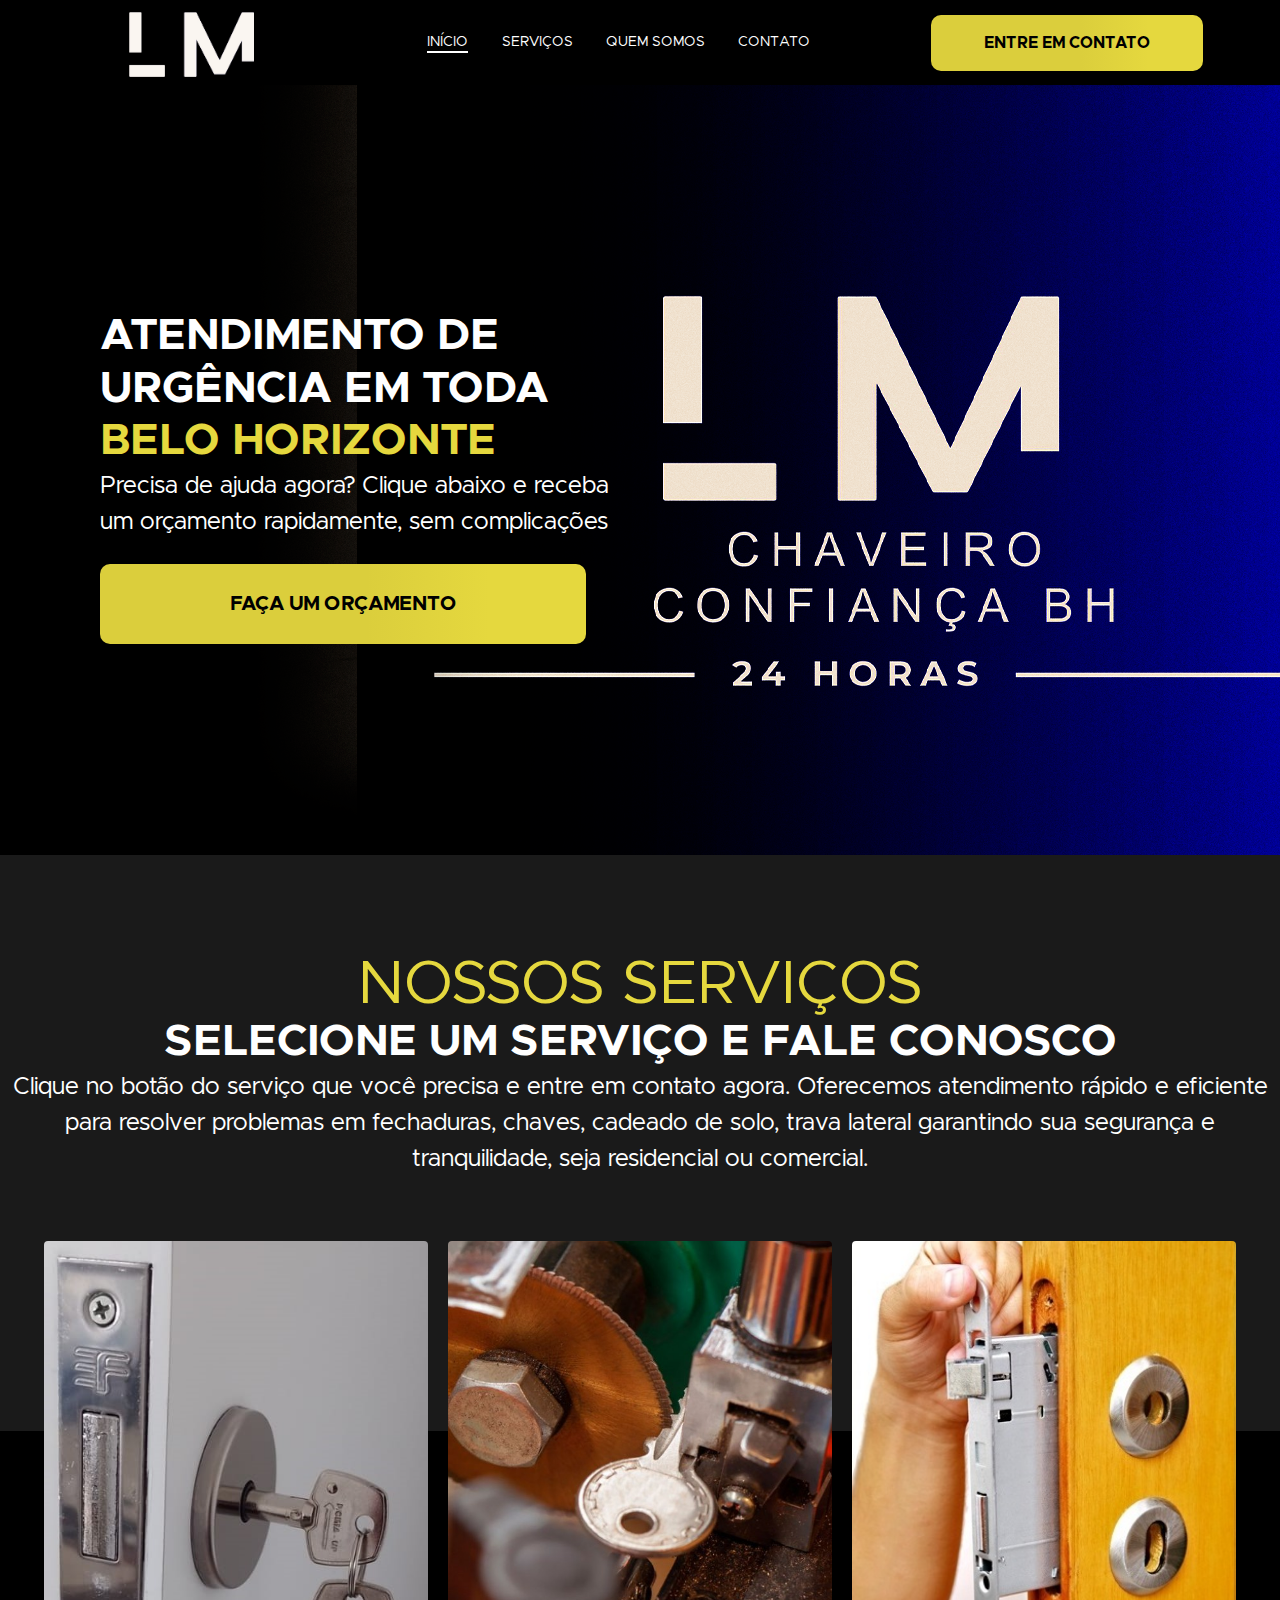
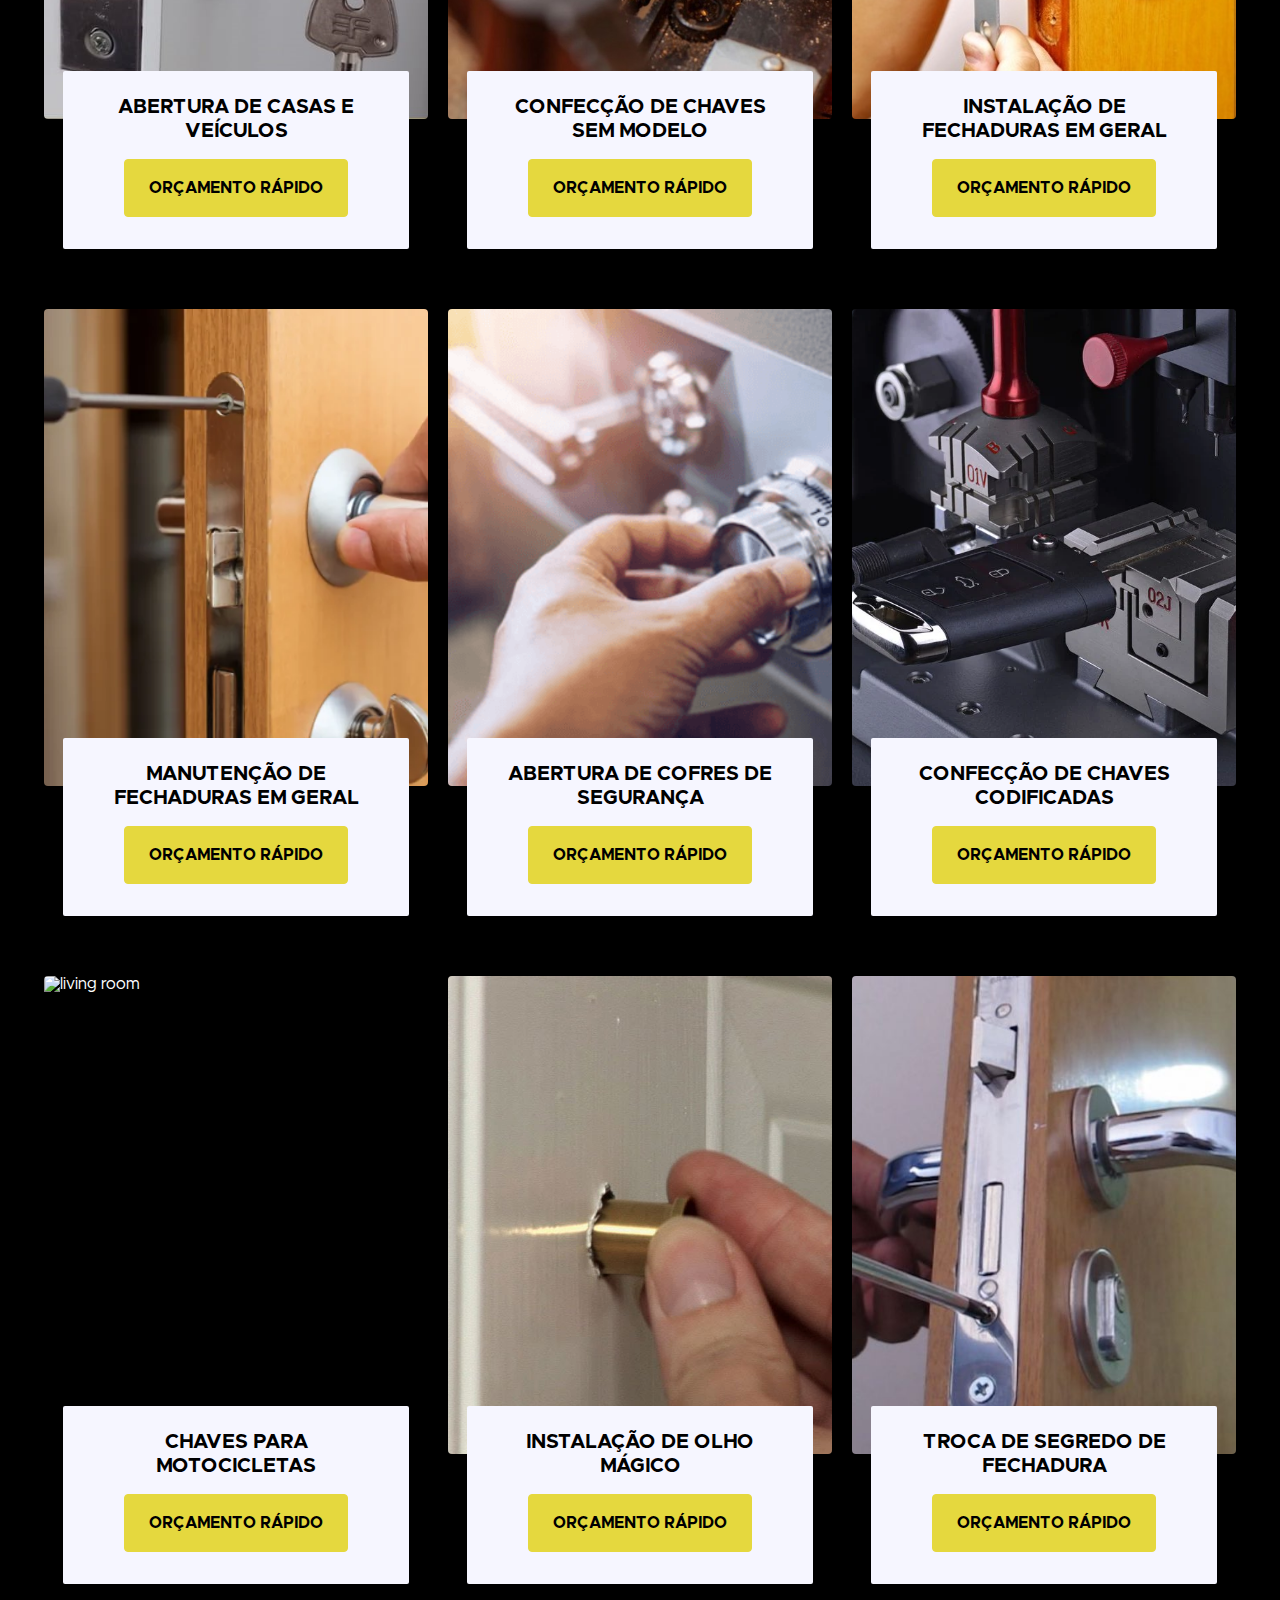
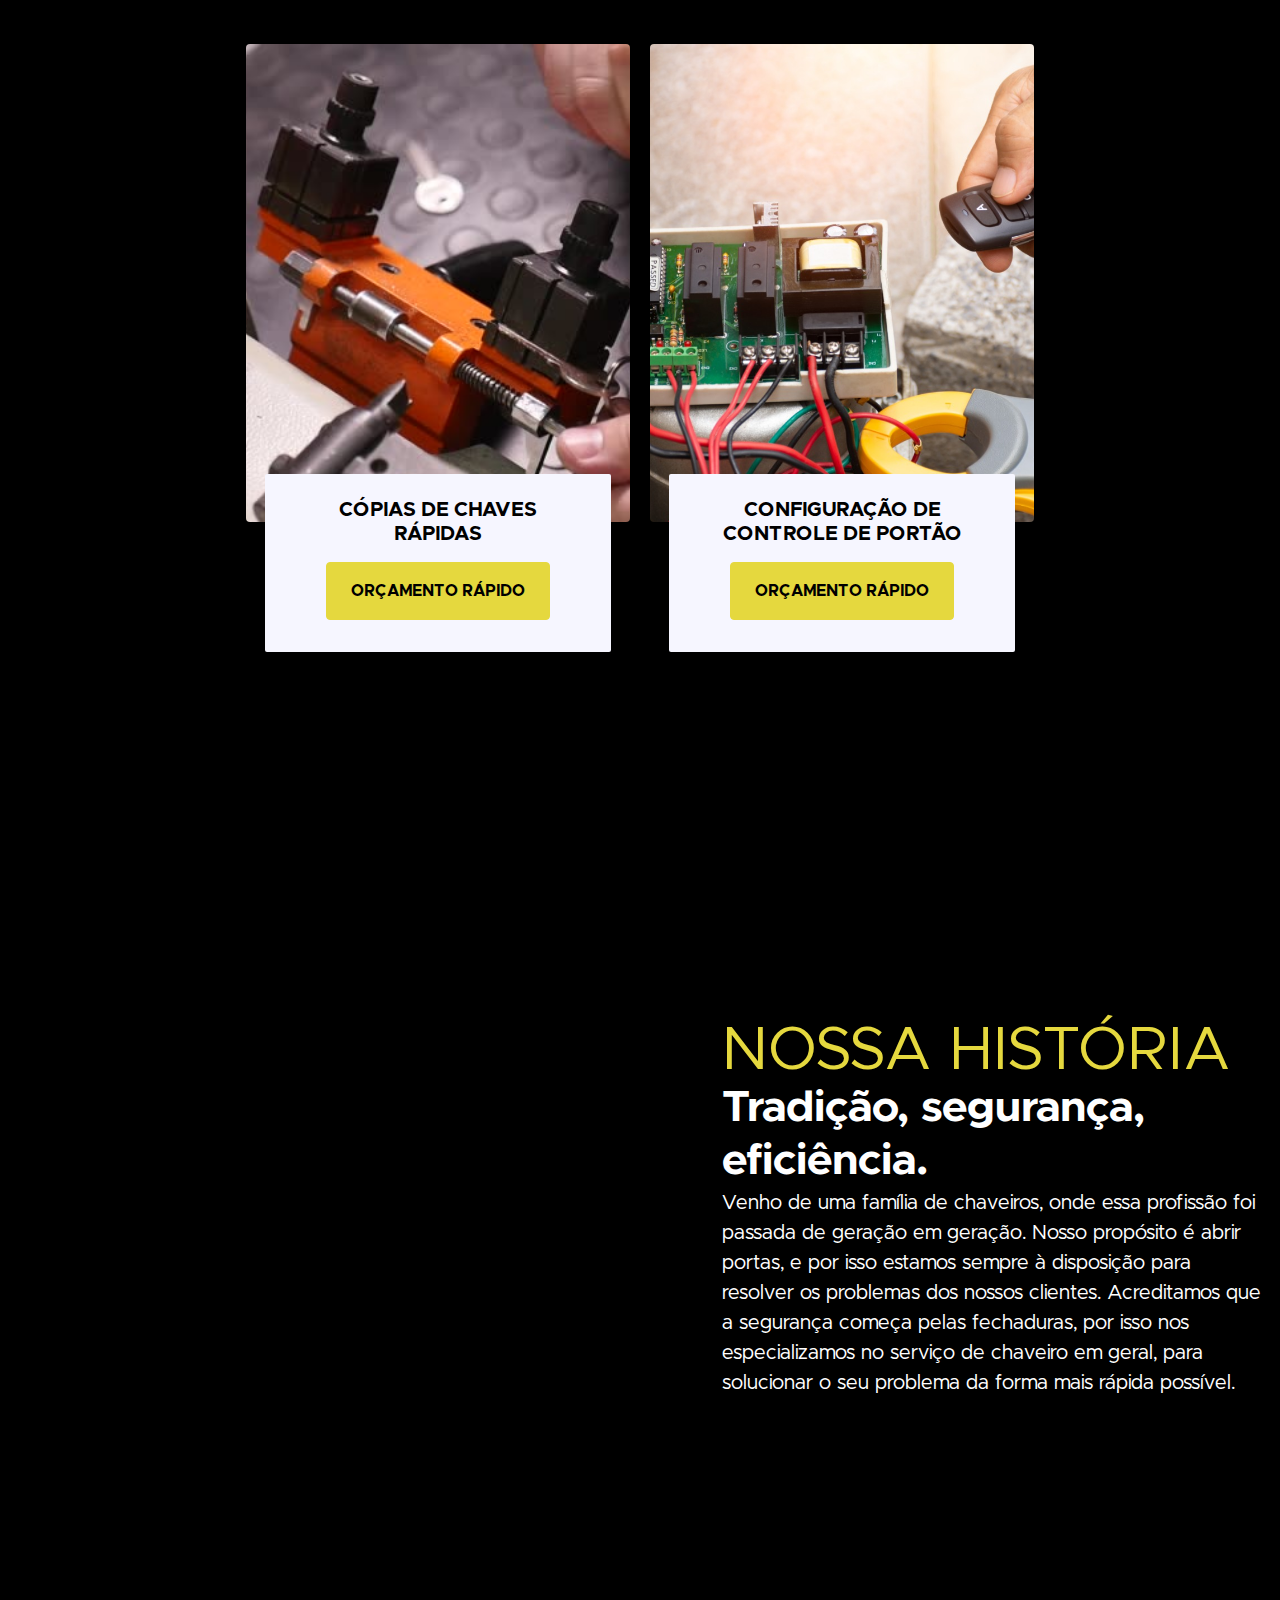
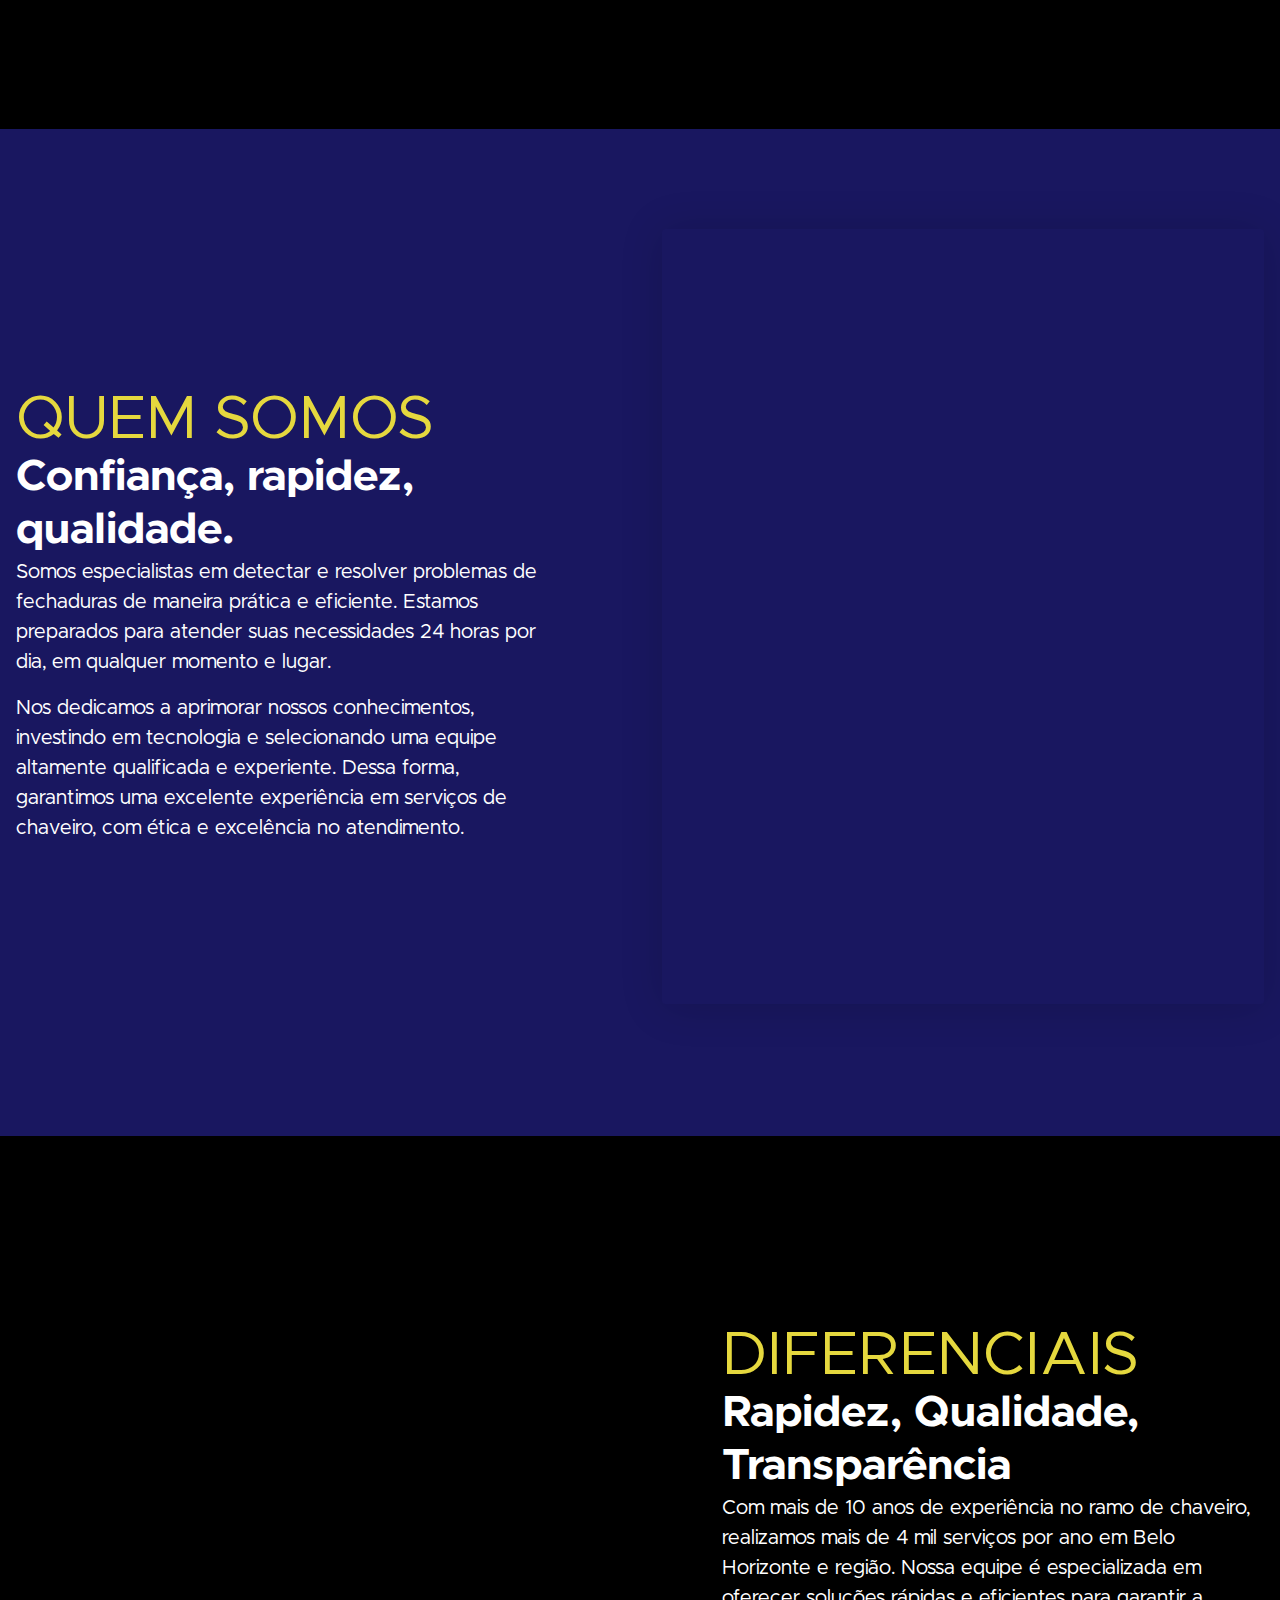
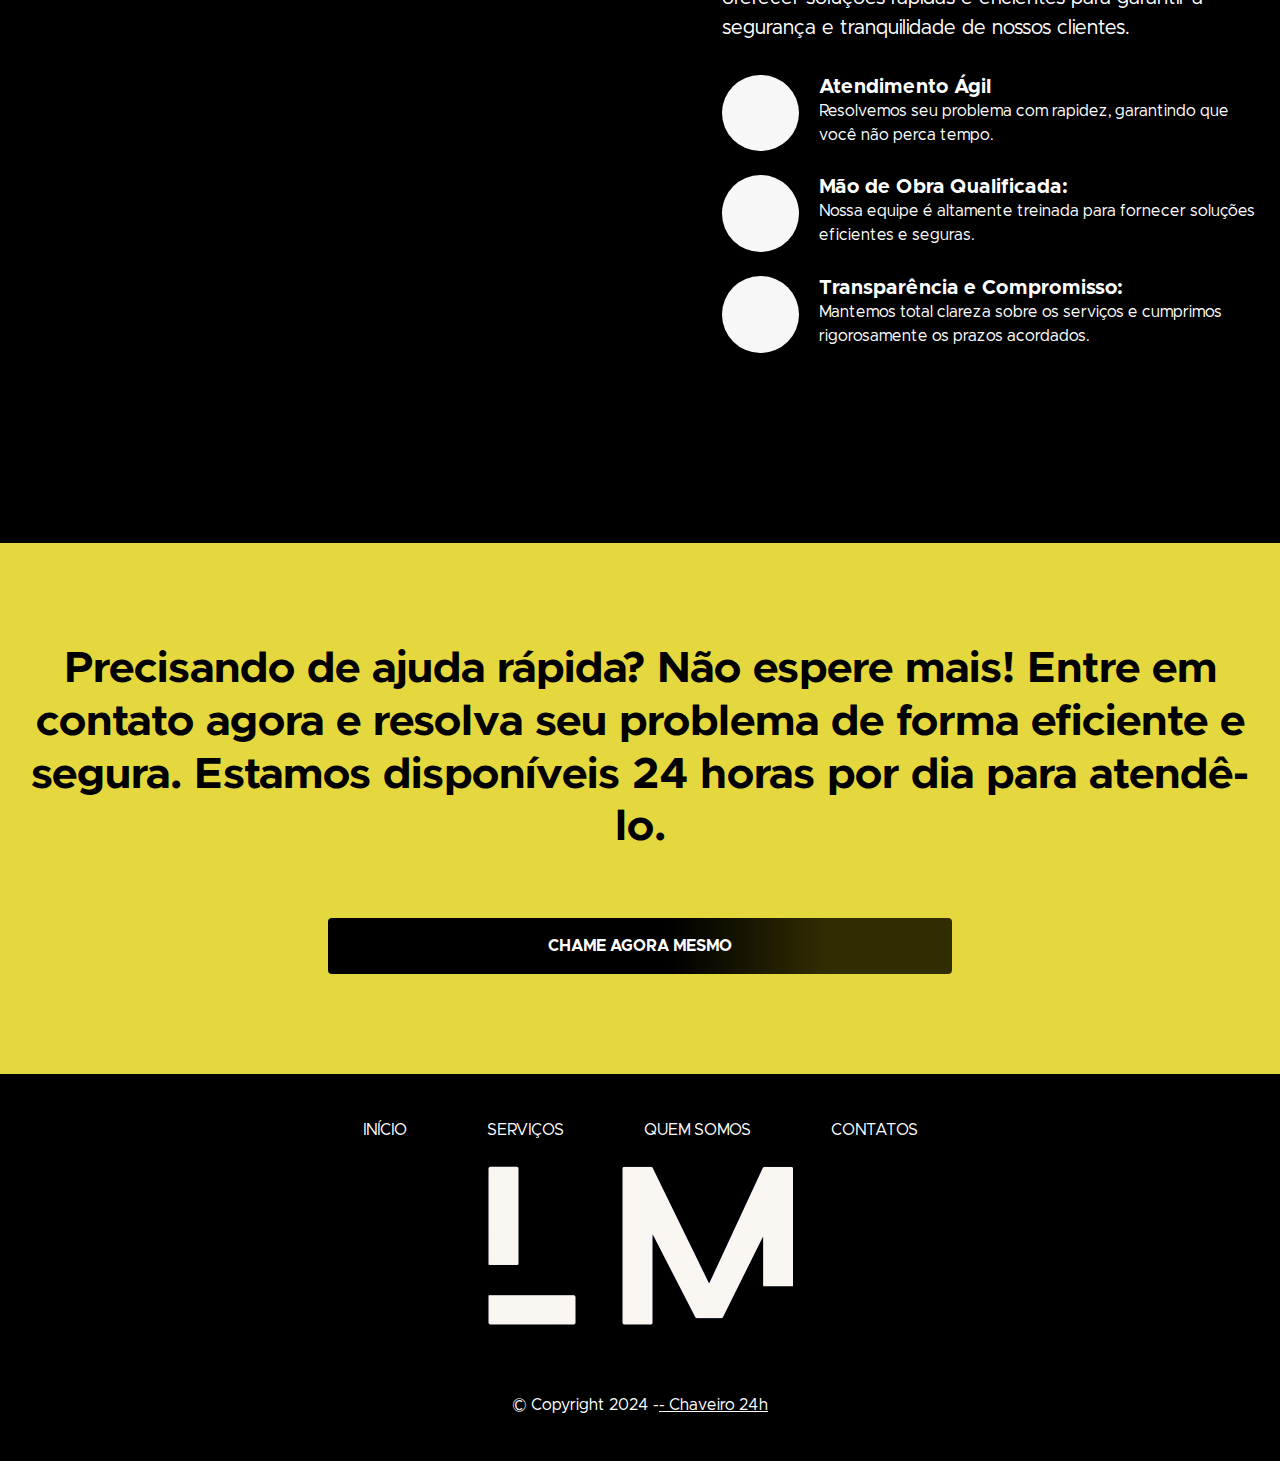
==== commit c99db976: "Add files via upload" ====
--- a/index.html
+++ b/index.html
@@ -2,53 +2,44 @@
 <html lang="PT-br">
 <head>
 
-    <!-- Google tag (gtag.js) -->
-<script async src="https://www.googletagmanager.com/gtag/js?id=G-01H6V2GENK"></script>
-<script>
-  window.dataLayer = window.dataLayer || [];
-  function gtag(){dataLayer.push(arguments);}
-  gtag('js', new Date());
-
-  gtag('config', 'G-01H6V2GENK');
-</script>
-
     <meta charset="UTF-8">
     <meta http-equiv="X-UA-Compatible" content="IE=edge">
     <meta name="viewport" content="width=device-width, initial-scale=1.0">
 
     <!--Swap our for actual link-->
-    <link rel="canonical" href="https://www.santamariasites.com/"> <!-- Editar depois que adquirir o domínio -->
-
-    <meta name="description" content="Consultoria esportiva para jovens que buscam performance, transformação física e acompanhamento personalizado.">
-    <meta name="keywords" content="Consultoria esportiva, Acompanhamento personalizado, Treino para jovens, Dieta personalizada, Transformação física, Personal trainer online, Fitness para iniciantes, Treinamento esportivo, Consultor fitness, Acompanhamento 24h, Emagrecimento saudável, Ganho de massa muscular.">
+    <link rel="canonical" href=""> <!-- Editar depois que adquirir o domínio -->
+
+    <meta name="description" content="Precisa de ajuda agora? Clique abaixo e receba um orçamento rapidamente, sem complicações">
+    <meta name="keywords" content="chaveiro, chaveiro 24 horas, cópia de chave, chave de carro, chave residencial, troca de fechaduras, abertura de portas, chave codificada, chave de cofre, serviço de chaveiro urgente">
 
     <!-- Primary Meta Tags -->
-    <title>João Augusto | Consultoria Esportiva | Treinos e Dietas Personalizados</title>
-    <meta name="title" content="João Augusto | Consultoria Esportiva | Treinos e Dietas Personalizados" />
-    <meta name="description" content="Consultoria esportiva para atletas e aspirantes que buscam performance, transformação física e acompanhamento personalizado." />
+    <title>Chaveiro Confiança BH - Serviço Rápido e Confiável | Cópias de Chaves, Troca de Fechaduras</title>
+    <meta name="title" content="Chaveiro Confiança BH - Serviço Rápido e Confiável | Cópias de Chaves, Troca de Fechaduras" />
+    <meta name="description" content="chaveiro, chaveiro 24 horas, cópia de chave, chave de carro, chave residencial, troca de fechaduras, abertura de portas, chave codificada, chave de cofre, serviço de chaveiro urgente" />
 
     <!-- Open Graph / Facebook -->
     <meta property="og:type" content="website" />
-    <meta property="og:url" content="https://santamariasites.com.br/" /> <!-- Editar depois que adquirir o domínio -->
-    <meta property="og:title" content="João Augusto | Consultoria Esportiva | Treinos e Dietas Personalizados" />
-    <meta property="og:description" content="Consultoria esportiva para atletas e aspirantes que buscam performance, transformação física e acompanhamento personalizado." />
+    <meta property="og:url" content="" /> <!-- Editar depois que adquirir o domínio -->
+    <meta property="og:title" content="Chaveiro Confiança BH - Serviço Rápido e Confiável | Cópias de Chaves, Troca de Fechaduras" />
+    <meta property="og:description" content="Precisa de ajuda agora? Clique abaixo e receba um orçamento rapidamente, sem complicações" />
     <meta property="og:image" content="/assets/backgrounds/og-image.jpg" /> <!-- Editar depois que organizar as imagens -->
 
     <!-- Twitter -->
     <meta property="twitter:card" content="summary_large_image" />
-    <meta property="twitter:url" content="https://santamariasites.com.br/" /> <!-- Editar depois que adquirir o domínio -->
-    <meta property="twitter:title" content="João Augusto | Consultoria Esportiva | Treinos e Dietas Personalizados" />
-    <meta property="twitter:description" content="Consultoria esportiva para atletas e aspirantes que buscam performance, transformação física e acompanhamento personalizado." />
+    <meta property="twitter:url" content="" /> <!-- Editar depois que adquirir o domínio -->
+    <meta property="twitter:title" content="Chaveiro Confiança BH - Serviço Rápido e Confiável | Cópias de Chaves, Troca de Fechaduras" />
+    <meta property="twitter:description" content="Precisa de ajuda agora? Clique abaixo e receba um orçamento rapidamente, sem complicações" />
     <meta property="twitter:image" content="/assets/backgrounds/og-image.jpg" /> <!-- Editar depois que organizar as imagens -->
 
     <!-- Meta Tags Generated with https://metatags.io -->
 
-    <link rel="icon" type="image/png" href="/assets/favicons/favicon-48x48.png" sizes="48x48" />
-    <link rel="icon" type="image/svg+xml" href="/assets/favicons/favicon.svg" />
-    <link rel="shortcut icon" href="/assets/favicons/favicon.ico" />
-    <link rel="apple-touch-icon" sizes="180x180" href="/assets/favicons/apple-touch-icon.png" />
-    <meta name="apple-mobile-web-app-title" content="MyWebSite" />
-    <link rel="manifest" href="/assets/favicons/site.webmanifest" />
+    <!--Favicons-->
+<link rel="icon" type="image/png" href="/assets/favicons/favicon-48x48.png" sizes="48x48" />
+<link rel="icon" type="image/svg+xml" href="/assets/favicons/favicon.svg" />
+<link rel="shortcut icon" href="/assets/favicons/favicon.ico" />
+<link rel="apple-touch-icon" sizes="180x180" href="/assets/favicons/apple-touch-icon.png" />
+<meta name="apple-mobile-web-app-title" content="MyWebSite" />
+<link rel="manifest" href="/assets/favicons/site.webmanifest" />
 
     <!-- Preload -->
     <link rel="preload" as="font" type="font/woff2" href="/assets/fonts/Metropolis-Regular.woff2" crossorigin>
@@ -71,7 +62,7 @@
         <div class="cs-container">
             <!--Nav Logo-->
             <a href="/index.html" class="cs-logo" aria-label="back to home">
-                <img src="/assets/imagens/white-logo.png" alt="logo" width="292" height="51" aria-hidden="true" decoding="async">
+                <img src="/assets/logos/logo-white.png" alt="logo" width="292" height="51" aria-hidden="true" decoding="async">
             </a>
             <!--Navigation List-->
             <nav class="cs-nav" role="navigation">
@@ -92,24 +83,24 @@
                             </a>
                         </li>
                         <li class="cs-li">
-                            <a href="#services-286" class="cs-li-link">
+                            <a href="#services-279" class="cs-li-link">
                                 SERVIÇOS
                             </a>
                         </li>
                         <li class="cs-li">
-                            <a href="quem-somos" class="cs-li-link">
+                            <a href="#RTsbs-876" class="cs-li-link">
                                 QUEM SOMOS
                             </a>
                         </li>
                         <li class="cs-li">
-                            <a href="#pricing-1183" class="cs-li-link">
+                            <a href="#cta-697" class="cs-li-link">
                                 CONTATO
                             </a>
                         </li>
                     </ul>
                 </div>
             </nav>
-            <a href="https://api.whatsapp.com/send?phone=5531993184693&text=Ei!%20Gostaria%20de%20saber%20mais%20sobre!" target="_blank" class="cs-button-solid cs-nav-button">ENTRE EM CONTATO</a>
+            <a href="https://wa.link/pg2d4y" target="_blank" class="cs-button-solid cs-nav-button">ENTRE EM CONTATO</a>
         </div>
     </header>
 
@@ -121,264 +112,281 @@
         <section id="hero-81">
             <div class="cs-container">
                 <div class="textbox">
-                <h1 class="cs-title">ALCANCE SEU POTENCIAL MÁXIMO</span></h1>
+                <h1 class="cs-title">ATENDIMENTO DE URGÊNCIA EM TODA <span>BELO HORIZONTE</span></h1>
                 <p class="cs-text">
-                    Consultoria esportiva personalizada para aqueles que querem alcançar a melhor versão de si mesmos, com foco em resultados, suporte completo e orientações sob medida.
+                    Precisa de ajuda agora? Clique abaixo e receba um orçamento rapidamente, sem complicações 
                 </p>       
-                <a href="https://api.whatsapp.com/send?phone=553193184693&text=Tenho%20interesse%20no%20pacote%20anual." target="_blank" class="cs-button-solid">ENTRE EM CONTATO</a>
+                <a href="https://wa.link/pg2d4y" target="_blank" class="cs-button-solid">FAÇA UM ORÇAMENTO</a>
                 </div>
                 </div>
         </section>
 
         <!-- ============================================ -->
-<!--                  Services                    -->
-<!-- ============================================ -->
-
-        <section id="services-285">
-            <div class="cs-container">
-                <h2 class="cs-title">MINHA CONSULTORIA É PARA:</h2>
-                <div class="cs-content">
-                    <div id="cs-list">
-                        <ul id="list" class="cs-ul">
-                            <li class="cs-li">
-                                Jovens atletas em busca de performance
-                            </li>
-                            <li class="cs-li">
-                                Pessoas que desejam começar a treinar
-                            </li>
-                            <li class="cs-li">
-                                Quem quer ganhar massa muscular
-                            </li>  
-                            <li class="cs-li">
-                                Quem quer emagrecer com eficiência
-                            </li> 
-                            <li class="cs-li">
-                                Jovens que precisam de suporte contínuo
-                            </li>
-                            <li class="cs-li">
-                                Atletas que buscam superar limites
-                            </li>
-                            <li class="cs-li">
-                                Pessoas que querem melhorar a alimentação
-                            </li>  
-                        </ul>
-                    </div>
-                    <picture class="cs-picture">
-                    <!--Mobile Image-->
-                    <source media="(max-width: 600px)" srcset="assets/imagens/servico.png">
-                    <!--Tablet and above Image-->
-                    <source media="(min-width: 601px)" srcset="assets/imagens/servico.png">
-                    <img loading="lazy" decoding="async" src="assets/imagens/servico.png" alt="room" width="769" height="753">
-                </picture>
-                </div>   
-        </section>                     
-                                
-        <!-- ============================================ -->
-        <!--                   Quem Somos                 -->
-        <!-- ============================================ -->
-
-        <section id="services-286">
-            <div class="cs-container">
-                <div class="cs-content">
-                    <div class="textbox">
-                    <h2 class="cs-title">COMO FUNCIONA</h2>
-                    <p class="cs-text">Siga nosso processo simples e eficaz para garantir seu sucesso com acompanhamento especializado.</p>
-                    
-                </div>
-                    <ul class="cs-card-group">
-                        <li class="cs-item">
-
-                                <picture class="cs-picture">
-                                    <img class="cs-icon" src="/assets/icons/01.png" loading="lazy" decoding="async" alt="icon" width="50" height="50" aria-hidden="true">
-                                </picture>
-                                <h3 class="cs-h3">Apresente seu objetivo</h3>
-                                <p class="cs-item-text">
-                                    Você começa compartilhando suas dificuldades e objetivos para que eu possa entender exatamente o que você precisa.
-                                </p>
-
-                        </li>
-                        <li class="cs-item">
-
-                                <picture class="cs-picture">
-                                    <img class="cs-icon" src="/assets/icons/2.jpg" loading="lazy" decoding="async" alt="icon" width="50" height="50" aria-hidden="true">
-                                </picture>
-                                <h3 class="cs-h3">Prévia gratuíta</h3>
-                                <p class="cs-item-text">
-                                    Com base nas informações que você fornecer, oferecerei orientações e sugestões personalizadas para ajudá-lo a superar esses desafios.
-                                </p>
-
-                        </li>
-                        <li class="cs-item">
-
-                                <picture class="cs-picture">
-                                    <img class="cs-icon" src="/assets/icons/3.jpg" loading="lazy" decoding="async" alt="icon" width="50" height="50" aria-hidden="true">
-                                </picture>
-                                <h3 class="cs-h3">Fechamento de consultoria</h3>
-                                <p class="cs-item-text">
-                                    Juntos, definimos os detalhes da consultoria e formalizamos o contrato para que possamos iniciar o acompanhamento.
-                                </p>
-
-                        </li>
-                        <li class="cs-item">
-
-                                <picture class="cs-picture">
-                                    <img class="cs-icon" src="/assets/icons/4.jpg" loading="lazy" decoding="async" alt="icon" width="50" height="50" aria-hidden="true">
-                                </picture>
-                                <h3 class="cs-h3">Plano de treino e dieta</h3>
-                                <p class="cs-item-text">
-                                    Você receberá um plano detalhado, incluindo rotinas de treino e dieta, tudo ajustado ao seu perfil e metas.
-                                </p>
-
-                        </li>
-                        <li class="cs-item">
-
-                                <picture class="cs-picture">
-                                    <img class="cs-icon" src="/assets/icons/5.jpg" loading="lazy" decoding="async" alt="icon" width="50" height="50" aria-hidden="true">
-                                </picture>
-                                <h3 class="cs-h3">Suporte 24h disponível</h3>
-                                <p class="cs-item-text">
-                                    Estarei à disposição para tirar dúvidas e ajustar seu plano, sempre que precisar, a qualquer hora do dia.
-                                </p>
-
-                        </li>
-                        <li class="cs-item">
-
-                                <picture class="cs-picture">
-                                    <img class="cs-icon" src="/assets/icons/6.jpg" loading="lazy" decoding="async" alt="icon" width="50" height="50" aria-hidden="true">
-                                </picture>
-                                <h3 class="cs-h3">Acompanhamento presencial mensal</h3>
-                                <p class="cs-item-text">
-                                    Uma vez por mês, nos encontraremos pessoalmente para avaliar seu progresso, ajustar o plano e motivá-lo a seguir em frente.
-                                </p>
-
-                        </li>
-                    </ul>   
-
-                </div>   
-        </section>
-                                        
-        <!-- ============================================ -->
-        <!--               Call to Action                 -->
-        <!-- ============================================ -->
-         
-        <section id="cta-697">
-            <div class="cs-container">
-                <div class="cs-content">
-                    <h2 class="cs-title">PRONTO PARA TRANSFORMAR SUA VIDA?</h2>
-                    <p class="cs-text">Entre em contato agora mesmo e garanta seu acompanhamento personalizado. Resultados de verdade estão a um clique de distância.</p>
-                    <a href="" class="cs-button-solid">ENTRE EM CONTATO</a>
-                </div>
-            </div>
-            <!--SVG Waves Background-->
-            <img class="cs-background" src="https://csimg.nyc3.cdn.digitaloceanspaces.com/Images%2FGraphics%2Fwaves-3.svg" alt="wave graphic" width="1920" height="318" loading="lazy" decoding="async" aria-hidden="true">
-        </section>
-        
-                                   
-    </main>
-
-        <!-- ============================================ -->
-        <!--                    Quem somos                     -->
-        <!-- ============================================ -->
-
-        <section id="quem-somos">
-            <div class="cs-container">
-                <div class="textbox">
-                <h1 class="cs-title">QUEM SOU EU?</span></h1>
-                <p class="cs-text">
-                    Eu comecei a fazer exercícios buscando de um estilo de vida saudável, e por esse caminho segui por mais de cinco anos, treinando consistentemente. Ao longo dessa trajetória, me apaixonei pelo bodybuilding e, em 2023, decidi iniciar minha carreira competitiva. Hoje, como bicampeão estadual de Minas Gerais, sigo firme na busca por continuar evoluindo e alcançar novos patamares no esporte.
-                </p>
-                <br/>
-                <p class="cs-text">
-                    Minha paixão pelo esporte e pela superação pessoal é o que me guia. Cada plano de treino que desenvolvo é baseado na minha própria experiência, sabendo o que funciona e o que realmente traz resultados. O sucesso vem com disciplina e estratégias personalizadas, e é isso que ofereço aos meus clientes: acompanhamento focado e adaptado às suas necessidades.
-                </p>
-                <br/>
-                <p class="cs-text">
-                    Meu objetivo é não apenas ajudar meus clientes a alcançarem seus resultados, mas também seguir minha própria trajetória. Tenho o sonho de competir no Mr. Olympia e me tornar uma referência nacional no bodybuilding. Até lá, vou continuar a oferecer suporte completo para quem quer transformar sua vida e seu corpo, com a mesma dedicação que aplico à minha própria carreira.
-                </p>                 
-                <a href="https://api.whatsapp.com/send?phone=553193184693&text=Tenho%20interesse%20no%20pacote%20anual." target="_blank" class="cs-button-solid">ENTRE EM CONTATO</a>
-                </div>
-                </div>
-        </section>
-
-<!-- ============================================ -->
-<!--                  Services                    -->
-<!-- ============================================ -->
-
-<section id="services-296">
+<!--                   Services                   -->
+<!-- ============================================ -->
+
+<section id="services-279">
     <div class="cs-container">
         <div class="cs-content">
-            <h2 class="cs-title">MEUS DIFERENCIAIS</h2>
+            <span class="cs-topper">NOSSOS SERVIÇOS</span>
+            <h2 class="cs-title">SELECIONE UM SERVIÇO E FALE CONOSCO
+            </h2>
             <p class="cs-text">
-                Um acompanhamento personalizado com foco em resultados reais, experiência comprovada e suporte completo em cada etapa da sua jornada.
+                Clique no botão do serviço que você precisa e entre em contato agora. Oferecemos atendimento rápido e eficiente para resolver problemas em fechaduras, chaves, cadeado de solo, trava lateral garantindo sua segurança e tranquilidade, seja residencial ou comercial.
             </p>
         </div>
         <ul class="cs-card-group">
             <li class="cs-item">
-                    <img class="cs-icon" src="/assets/icons/suporte.png" alt="icon" width="" height="" loading="lazy" decoding="async" aria-hidden="true">
-                    <h3 class="cs-h3">Suporte 24h</h3>
-                    <p class="cs-item-text">
-                        Estou sempre disponível para responder às suas dúvidas e ajustar seu plano.
-                    </p>
-
-            </li>
-            <li class="cs-item">
-                    <img class="cs-icon" src="/assets/icons/talk.png" alt="icon" width="" height="" loading="lazy" decoding="async" aria-hidden="true">
-                    <h3 class="cs-h3">Consultoria personalizada</h3>
-                    <p class="cs-item-text">
-                        Planos de treino e dieta adaptados a suas necessidades específicas.
-                    </p>
-            </li>
-            <li class="cs-item">
-
-                    <img class="cs-icon" src="assets/icons/experiencia.png" alt="icon" width="" height="" loading="lazy" decoding="async" aria-hidden="true">
-                    <h3 class="cs-h3">Experiência com jovens atletas:</h3>
-                    <p class="cs-item-text">
-                        Especializado em trabalhar com jovens que buscam resultados.    
-                    </p>
-            </li>
-            <li class="cs-item">
-                    <img class="cs-icon" src="assets/icons/mensal.png" alt="icon" width="" height="" loading="lazy" decoding="async" aria-hidden="true">
-                    <h3 class="cs-h3">Acompanhamento presencial</h3>
-                    <p class="cs-item-text">
-                        Avaliação presencial mensal para acompanhar seu progresso de perto.
-                    </p>
-
-
+                <picture class="cs-picture">
+                    <source media="(max-width: 600px)" srcset="/assets/imagens/1.jpeg">
+                    <source media="(min-width: 601px)" srcset="/assets/imagens/1.jpeg">
+                    <img loading="lazy" decoding="/assets/imagens/1.jpg" alt="living room" width="348" height="433" aria-hidden="true">
+                </picture>
+                <div class="cs-box">
+                    <h3 class="cs-h3">ABERTURA DE CASAS E VEÍCULOS</h3>
+                    <a class="cs-button-transparent" aria-label="read more about foyers" href="https://wa.link/cji2ij">ORÇAMENTO RÁPIDO</a>
+                </div>
+            </li>
+            <li class="cs-item">
+                <picture class="cs-picture">
+                    <source media="(max-width: 600px)" srcset="/assets/imagens/2.jpg">
+                    <source media="(min-width: 601px)" srcset="/assets/imagens/2.jpg">
+                    <img loading="lazy" decoding="/assets/imagens/2.jpg" alt="living room" width="348" height="433" aria-hidden="true">
+                </picture>
+                <div class="cs-box">
+                    <h3 class="cs-h3">CONFECÇÃO DE CHAVES SEM MODELO</h3>
+                    <a class="cs-button-transparent" aria-label="read more about bathrooms" href="https://wa.link/6moppi">ORÇAMENTO RÁPIDO</a>
+                </div>
+            </li>
+            <li class="cs-item">
+                <picture class="cs-picture">
+                    <source media="(max-width: 600px)" srcset="/assets/imagens/3.jpg">
+                    <source media="(min-width: 601px)" srcset="/assets/imagens/3.jpg">
+                    <img loading="lazy" decoding="/assets/imagens/3.jpg" alt="living room" width="348" height="433" aria-hidden="true">
+                </picture>
+                <div class="cs-box">
+                    <h3 class="cs-h3">INSTALAÇÃO DE FECHADURAS EM GERAL</h3>
+                    <a class="cs-button-transparent" aria-label="read more about living rooms" href="https://wa.link/engnfm">ORÇAMENTO RÁPIDO</a>
+                </div>
+            </li>
+            <li class="cs-item">
+                <picture class="cs-picture">
+                    <source media="(max-width: 600px)" srcset="/assets/imagens/4.webp">
+                    <source media="(min-width: 601px)" srcset="/assets/imagens/4.webp">
+                    <img loading="lazy" decoding="/assets/imagens/4.webp" alt="living room" width="348" height="433" aria-hidden="true">
+                </picture>
+                <div class="cs-box">
+                    <h3 class="cs-h3">MANUTENÇÃO DE FECHADURAS EM GERAL                    </h3>
+                    <a class="cs-button-transparent" aria-label="read more about living rooms" href="https://wa.link/rku135">ORÇAMENTO RÁPIDO</a>
+                </div>
+            </li>
+            <li class="cs-item">
+                <picture class="cs-picture">
+                <source media="(max-width: 600px)" srcset="/assets/imagens/5.png">
+                    <source media="(min-width: 601px)" srcset="/assets/imagens/5.png">
+                    <img loading="lazy" decoding="/assets/imagens/5.png" alt="living room" width="348" height="433" aria-hidden="true">
+                </picture>
+                <div class="cs-box">
+                    <h3 class="cs-h3">ABERTURA DE COFRES DE SEGURANÇA </h3>
+                    <a class="cs-button-transparent" aria-label="read more about living rooms" href="https://wa.link/mxfe2f">ORÇAMENTO RÁPIDO</a>
+                </div>
+            </li>
+            <li class="cs-item">
+                <picture class="cs-picture">
+                    <source media="(max-width: 600px)" srcset="/assets/imagens/6.webp">
+                    <source media="(min-width: 601px)" srcset="/assets/imagens/6.webp">
+                    <img loading="lazy" decoding="/assets/imagens/6.webp" alt="living room" width="348" height="433" aria-hidden="true">
+                </picture>
+                <div class="cs-box">
+                    <h3 class="cs-h3">CONFECÇÃO DE CHAVES CODIFICADAS</h3>
+                    <a class="cs-button-transparent" aria-label="read more about living rooms" href="https://wa.link/7gkcs5">ORÇAMENTO RÁPIDO</a>
+                </div>
+            </li>
+            <li class="cs-item">
+                <picture class="cs-picture">
+                    <source media="(max-width: 600px)" srcset="/assets/imagens/7.jpg">
+                    <source media="(min-width: 601px)" srcset="/assets/imagens/7.jpg">
+                    <img loading="lazy" decoding="/assets/imagens/7.jpg" alt="living room" width="348" height="433" aria-hidden="true">
+                </picture>
+                <div class="cs-box">
+                    <h3 class="cs-h3">CHAVES PARA MOTOCICLETAS</h3>
+                    <a class="cs-button-transparent" aria-label="read more about living rooms" href="https://wa.link/v9jlii">ORÇAMENTO RÁPIDO</a>
+                </div>
+            </li>
+            <li class="cs-item">
+                <picture class="cs-picture">
+                    <source media="(max-width: 600px)" srcset="/assets/imagens/8.jpg">
+                    <source media="(min-width: 601px)" srcset="/assets/imagens/8.jpg">
+                    <img loading="lazy" decoding="/assets/imagens/8.jpg" alt="living room" width="348" height="433" aria-hidden="true">
+                </picture>
+                <div class="cs-box">
+                    <h3 class="cs-h3">INSTALAÇÃO DE OLHO MÁGICO</h3>
+                    <a class="cs-button-transparent" aria-label="read more about living rooms" href="https://wa.link/w6nucl">ORÇAMENTO RÁPIDO</a>
+                </div>
+            </li>
+            <li class="cs-item">
+                <picture class="cs-picture">
+                    <source media="(max-width: 600px)" srcset="/assets/imagens/9.jpg">
+                    <source media="(min-width: 601px)" srcset="/assets/imagens/9.jpg">
+                    <img loading="lazy" decoding="/assets/imagens/9.jpg" alt="living room" width="348" height="433" aria-hidden="true">
+                </picture>
+                <div class="cs-box">
+                    <h3 class="cs-h3">TROCA DE SEGREDO DE FECHADURA</h3>
+                    <a class="cs-button-transparent" aria-label="read more about living rooms" href="https://wa.link/mzcvhi">ORÇAMENTO RÁPIDO</a>
+                </div>
+            </li>
+            <li class="cs-item">
+                <picture class="cs-picture">
+                    <source media="(max-width: 600px)" srcset="/assets/imagens/10.jpg">
+                    <source media="(min-width: 601px)" srcset="/assets/imagens/10.jpg">
+                    <img loading="lazy" decoding="/assets/imagens/10.jpg" alt="living room" width="348" height="433" aria-hidden="true">
+                </picture>
+                <div class="cs-box">
+                    <h3 class="cs-h3">CÓPIAS DE CHAVES RÁPIDAS</h3>
+                    <a class="cs-button-transparent" aria-label="read more about living rooms" href="https://wa.link/n1zwxp ">ORÇAMENTO RÁPIDO</a>
+                </div>
+            </li>
+            <li class="cs-item">
+                <picture class="cs-picture">
+                    <source media="(max-width: 600px)" srcset="/assets/imagens/11.jpeg">
+                    <source media="(min-width: 601px)" srcset="/assets/imagens/11.jpeg">
+                    <img loading="lazy" decoding="/assets/imagens/11.jpeg" alt="living room" width="348" height="433" aria-hidden="true">
+                </picture>
+                <div class="cs-box">
+                    <h3 class="cs-h3">CONFIGURAÇÃO DE CONTROLE DE PORTÃO</h3>
+                    <a class="cs-button-transparent" aria-label="read more about living rooms" href="https://wa.link/pc4n7b">ORÇAMENTO RÁPIDO</a>
+                </div>
             </li>
         </ul>
     </div>
 </section>
-
-<!-- ============================================ -->
-<!--                   Pricing                    -->
-<!-- ============================================ -->
-
-<section id="pricing-1183">
+                                
+<!-- ============================================ -->
+<!--                 Side By Side                 -->
+<!-- ============================================ -->
+
+<section id="RTsbs-876">
+    <div class="cs-container">
+        <picture class="cs-picture">
+            <!--Mobile Image-->
+            <source media="(max-width: 600px)" srcset="/assets/imagens/chaveiro-1.jpg">
+            <!--Tablet and above Image-->
+            <source media="(min-width: 601px)" srcset="/assets/imagens/chaveiro-1.jpg">
+            <img loading="lazy" decoding="async" src="/assets/imagens/chaveiro-1.jpg" alt="therapy" width="630" height="775">
+        </picture>
+        <div class="cs-content">
+            <span class="cs-topper">NOSSA HISTÓRIA</span>
+            <h2 class="cs-title">Tradição, segurança, eficiência.</h2>
+            <p class="cs-text">
+                Venho de uma família de chaveiros, onde essa profissão foi passada de geração em geração. Nosso propósito é abrir portas, e por isso estamos sempre à disposição para resolver os problemas dos nossos clientes. Acreditamos que a segurança começa pelas fechaduras, por isso nos especializamos no serviço de chaveiro em geral, para solucionar o seu problema da forma mais rápida possível.
+            </p>
+        </div>
+    </div>
+</section>
+
+<!-- ============================================ -->
+<!--             Side By Side Reverse             -->
+<!-- ============================================ -->
+
+<section id="RTsbsr-876">
     <div class="cs-container">
         <div class="cs-content">
-            <h2 class="cs-title">PLANOS DE CONSULTORIA</h2>
+            <span class="cs-topper">QUEM SOMOS</span>
+            <h2 class="cs-title">Confiança, rapidez, qualidade.</h2>
             <p class="cs-text">
-                Escolha o plano que melhor se adapta aos seus objetivos.
-            </p>
-        </div>
-        <ul class="cs-card-group">
-            <li class="cs-item">
-                <span class="cs-package">anual</span>
-                <span class="cs-price">R$100,00</span>
-            </li>
-            <li class="cs-item">
-                <span class="cs-package">TRIMESTRAL</span>
-                <span class="cs-price">R$120,00</span>
-            </li>   <li class="cs-item">
-                <span class="cs-package">BIMESTRAL</span>
-                <span class="cs-price">R$130,00</span>
-            </li>   <li class="cs-item">
-                <span class="cs-package">MENSAL</span>
-                <span class="cs-price">R$150,00</span>
-            </li>
-        </ul>
-        <a href="" class="cs-button-solid">QUERO UMA CONSULTORIA</a>
-    </div>
+                Somos especialistas em detectar e resolver problemas de fechaduras de maneira prática e eficiente. Estamos preparados para atender suas necessidades 24 horas por dia, em qualquer momento e lugar.
+            </p>
+            <p class="cs-text">
+                Nos dedicamos a aprimorar nossos conhecimentos, investindo em tecnologia e selecionando uma equipe altamente qualificada e experiente. Dessa forma, garantimos uma excelente experiência em serviços de chaveiro, com ética e excelência no atendimento.
+            </p>
+        </div>
+        <picture class="cs-picture">
+            <!--Mobile Image-->
+            <source media="(max-width: 600px)" srcset="/assets/imagens/chaveiro-2.jpg">
+            <!--Tablet and above Image-->
+            <source media="(min-width: 601px)" srcset="/assets/imagens/chaveiro-2.jpg">
+            <img loading="lazy" decoding="async" src="/assets/imagens/chaveiro-2.jpg" alt="therapy" width="630" height="775">
+        </picture>
+    </div>
+</section>
+
+<!-- ============================================ -->
+<!--                 Side By Side                 -->
+<!-- ============================================ -->
+
+<section id="RTsbst-876">
+    <div class="cs-container">
+        <picture class="cs-picture">
+            <!--Mobile Image-->
+            <source media="(max-width: 600px)" srcset="/assets/imagens/2.jpeg">
+            <!--Tablet and above Image-->
+            <source media="(min-width: 601px)" srcset="/assets/imagens/2.jpeg">
+            <img loading="lazy" decoding="async" src="/assets/imagens/2.jpeg" alt="therapy" width="630" height="775">
+        </picture>
+        <div class="cs-content">
+            <span class="cs-topper">DIFERENCIAIS</span>
+            <h2 class="cs-title">Rapidez, Qualidade, Transparência</h2>
+            <p class="cs-text">
+                Com mais de 10 anos de experiência no ramo de chaveiro, realizamos mais de 4 mil serviços por ano em Belo Horizonte e região. Nossa equipe é especializada em oferecer soluções rápidas e eficientes para garantir a segurança e tranquilidade de nossos clientes.
+            </p>
+            <!--                   
+    These "Micro Stitches" are to be placed inside the .cs-content group of Side By Side Stitches.  Typically after the .cs-title or .cs-text. They are used to add more design flair to a Stitch as well as convey more information in a different way.
+-->
+
+<ul id="list-1186" class="cs-ul">
+    <li class="cs-li">
+        <picture class="cs-li-picture">
+            <img class="cs-li-icon" aria-hidden="true" src="assets/icons/running.png" decoding="async" alt="icon" width="32" height="32" loading="lazy">
+        </picture>
+        <div class="cs-flex">
+            <h3 class="cs-h3">Atendimento Ágil</h3>
+            <p class="cs-li-text">
+                Resolvemos seu problema com rapidez, garantindo que você não perca tempo.
+            </p>
+        </div>
+    </li>
+    <li class="cs-li">
+        <picture class="cs-li-picture">
+            <img class="cs-li-icon" aria-hidden="true" src="assets/icons/qualification.png" decoding="async" alt="icon" width="32" height="32" loading="lazy">
+        </picture>
+        <div class="cs-flex">
+            <h3 class="cs-h3">Mão de Obra Qualificada: </h3>
+            <p class="cs-li-text">
+                Nossa equipe é altamente treinada para fornecer soluções eficientes e seguras.
+            </p>
+        </div>
+    </li>
+    <li class="cs-li">
+        <picture class="cs-li-picture">
+            <img class="cs-li-icon" aria-hidden="true" src="assets/icons/display.png" decoding="async" alt="icon" width="32" height="32" loading="lazy">
+        </picture>
+        <div class="cs-flex">
+            <h3 class="cs-h3">Transparência e Compromisso:</h3>
+            <p class="cs-li-text">
+                Mantemos total clareza sobre os serviços e cumprimos rigorosamente os prazos acordados.
+            </p>
+        </div>
+    </li>
+</ul>
+                                
+        </div>
+    </div>
+    
+</section>
+
+<!-- ============================================ -->
+<!--                     CTA                      -->
+<!-- ============================================ -->
+
+<section id="cta-697">
+    <div class="cs-container">
+        <div class="cs-content">
+            <h2 class="cs-title">Precisando de ajuda rápida? Não espere mais! Entre em contato agora e resolva seu problema de forma eficiente e segura. Estamos disponíveis 24 horas por dia para atendê-lo.</h2>
+            <a href="https://wa.link/pg2d4y" class="cs-button-solid">CHAME AGORA MESMO</a>
+        </div>
+    </div>
+    <!--SVG Waves Background-->
+    <img class="cs-background" src="https://csimg.nyc3.cdn.digitaloceanspaces.com/Images%2FGraphics%2Fwaves-3.svg" alt="wave graphic" width="1920" height="318" loading="lazy" decoding="async" aria-hidden="true">
 </section>
                                 
 
@@ -391,22 +399,19 @@
             <!-- Logo Group -->
             <div class="cs-logo-group">
                 <a aria-label="go back to home" class="cs-logo" href="">
-                    <img class="cs-logo-img" aria-hidden="true" loading="lazy" decoding="async" src="assets/imagens/black-logo.png" alt="logo" width="50" height="185.20">
+                    <img class="cs-logo-img" aria-hidden="true" loading="lazy" decoding="async" src="assets/logos/logo-white.png" alt="logo" width="50" height="185.20">
                 </a>
                    <!-- Social Media -->
                 <ul>
                     <li class="cs-contact-li cs-social-group">
                         <div class="cs-social">
-                            <a class="cs-social-link" aria-label="visit whatsapp profile" href="https://api.whatsapp.com/send?phone=553193184693&text=Gostaria%20de%20fazer%20um%20or%C3%A7amento!">
+                            <a class="cs-social-link" aria-label="visit whatsapp profile" href="https://wa.link/pg2d4y">
                                 <img class="cs-social-img" aria-hidden="true" loading="lazy" decoding="async" src="assets/social-media/whatsapp.png" alt="whatsapp" width="48" height="48">
                             </a>
-                            <a class="cs-social-link" aria-label="visit instagram profile" href="https://www.instagram.com/santamaria.sites/">
+                            <a class="cs-social-link" aria-label="visit instagram profile" href="https://www.instagram.com/chaveiro_confianca_bh/profilecard/?igsh=MXZ1eDJidmlmcnI1dQ%3D%3D">
                                 <img class="cs-social-img" aria-hidden="true" loading="lazy" decoding="async" src="assets/social-media/instagram.png" alt="instagram" width="48" height="48">
                             </a>
-                            <a class="cs-social-link" aria-label="visit facebook profile" href="https://www.facebook.com/profile.php?id=61556604681807">
-                                <img class="cs-social-img" aria-hidden="true" loading="lazy" decoding="async" src="assets/social-media/facebook.png" alt="facebook" width="48" height="48">
-                            </a>
-                            <a class="cs-social-link" aria-label="visit google profile" href="https://maps.app.goo.gl/uwxjvoGtvjhcPu6b7">
+                            <a class="cs-social-link" aria-label="visit google profile" href="https://maps.app.goo.gl/vdAo35wRPnjKzrrt9">
                                 <img class="cs-social-img" aria-hidden="true" loading="lazy" decoding="async" src="assets/social-media/social.png" alt="instagram" width="48" height="48">
                             </a>
                         </div>
@@ -419,20 +424,22 @@
                     <a class="cs-nav-link" href="/index.html">INÍCIO</a>
                 </li>
                 <li class="cs-nav-li">
-                    <a class="cs-nav-link" href="#services-286">SERVIÇOS</a>
+                    <a class="cs-nav-link" href="#services-279">SERVIÇOS</a>
                 </li>
                 <li class="cs-nav-li">
-                    <a class="cs-nav-link" href="#quem-somos">QUEM SOMOS</a>
+                    <a class="cs-nav-link" href="#RTsbs-876">QUEM SOMOS</a>
                 </li>
                 <li class="cs-nav-li">
-                    <a class="cs-nav-link" href="#pricing-1183">CONTATOS</a>
+                    <a class="cs-nav-link" href="#cta-697">CONTATOS</a>
                 </li>
             </ul>
     
     </div>
+    
+    
 
     <span class="cs-copyright">
-        © Copyright 2023 - <a href="" class="cs-copyright-link">SM | SITES</a>
+        © Copyright 2024 - <a href="" class="cs-copyright-link"> - Chaveiro 24h</a>
     </span>
 
     </footer>
